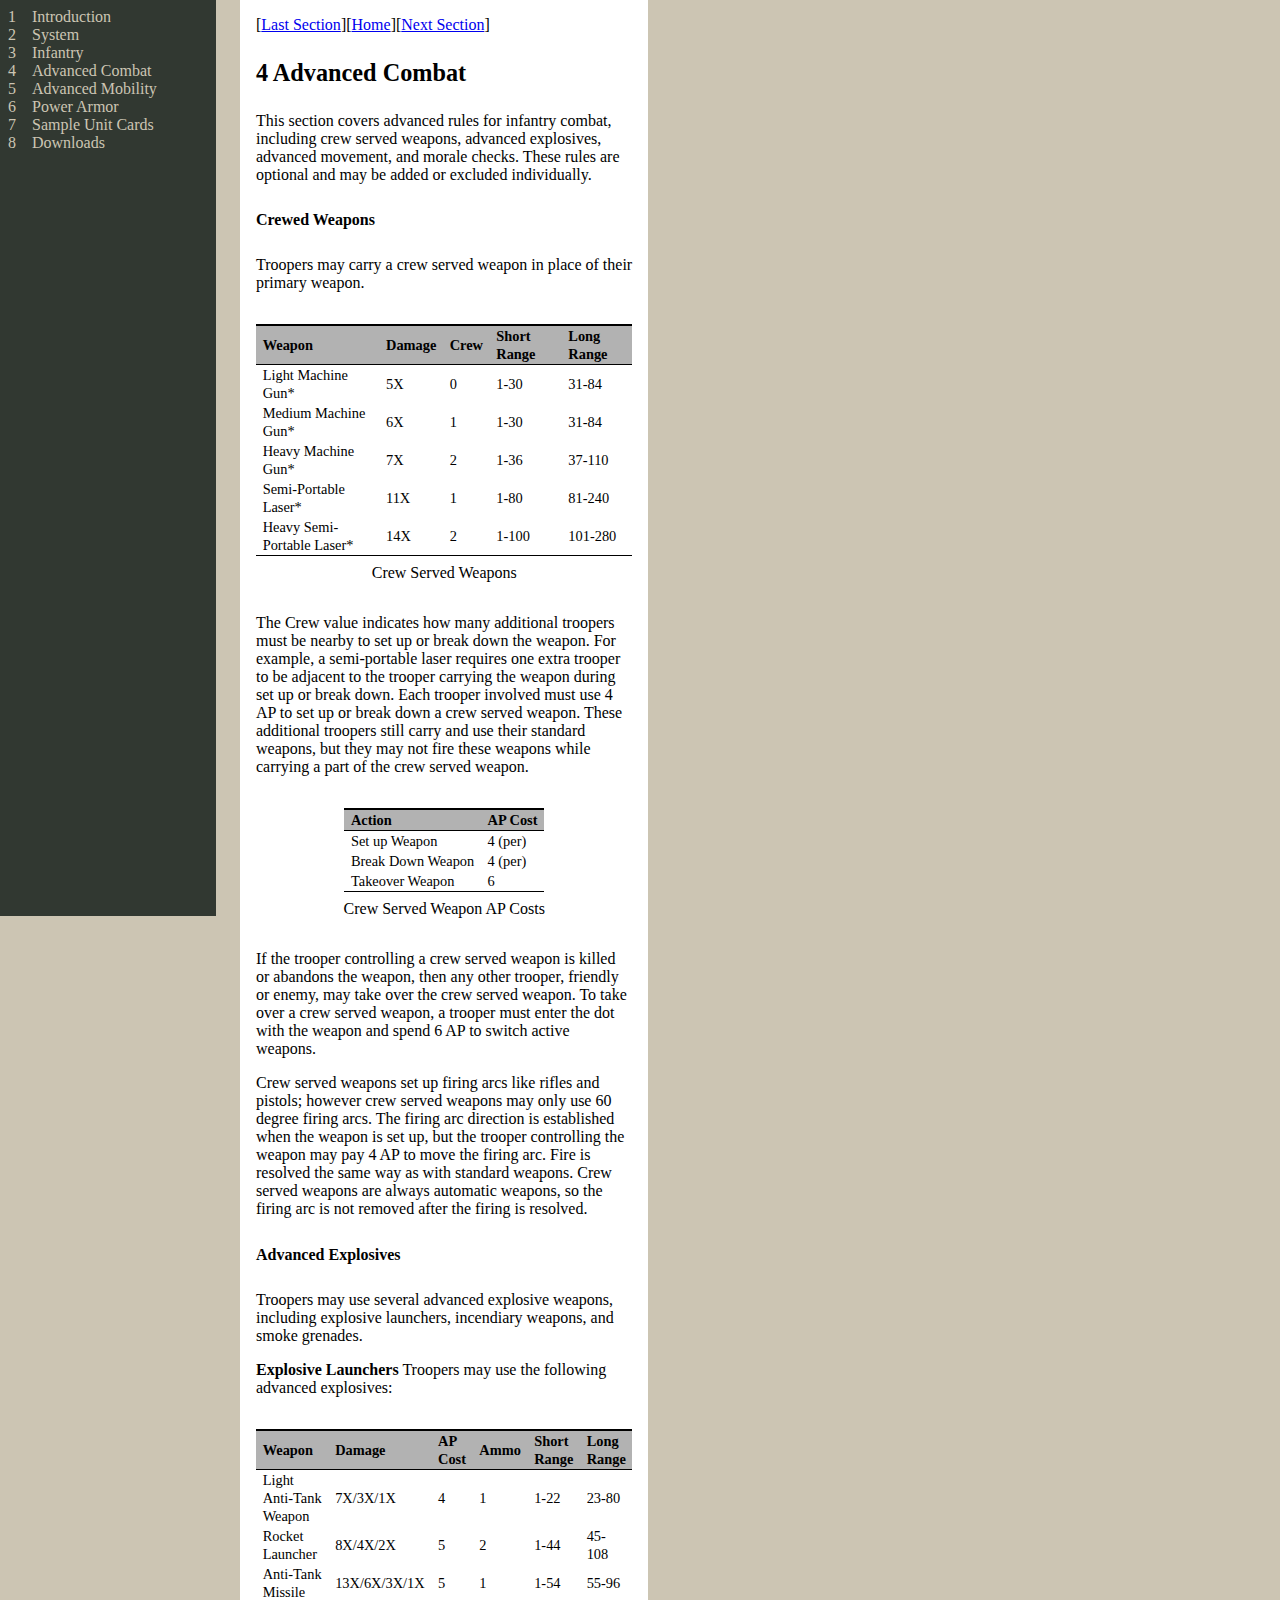
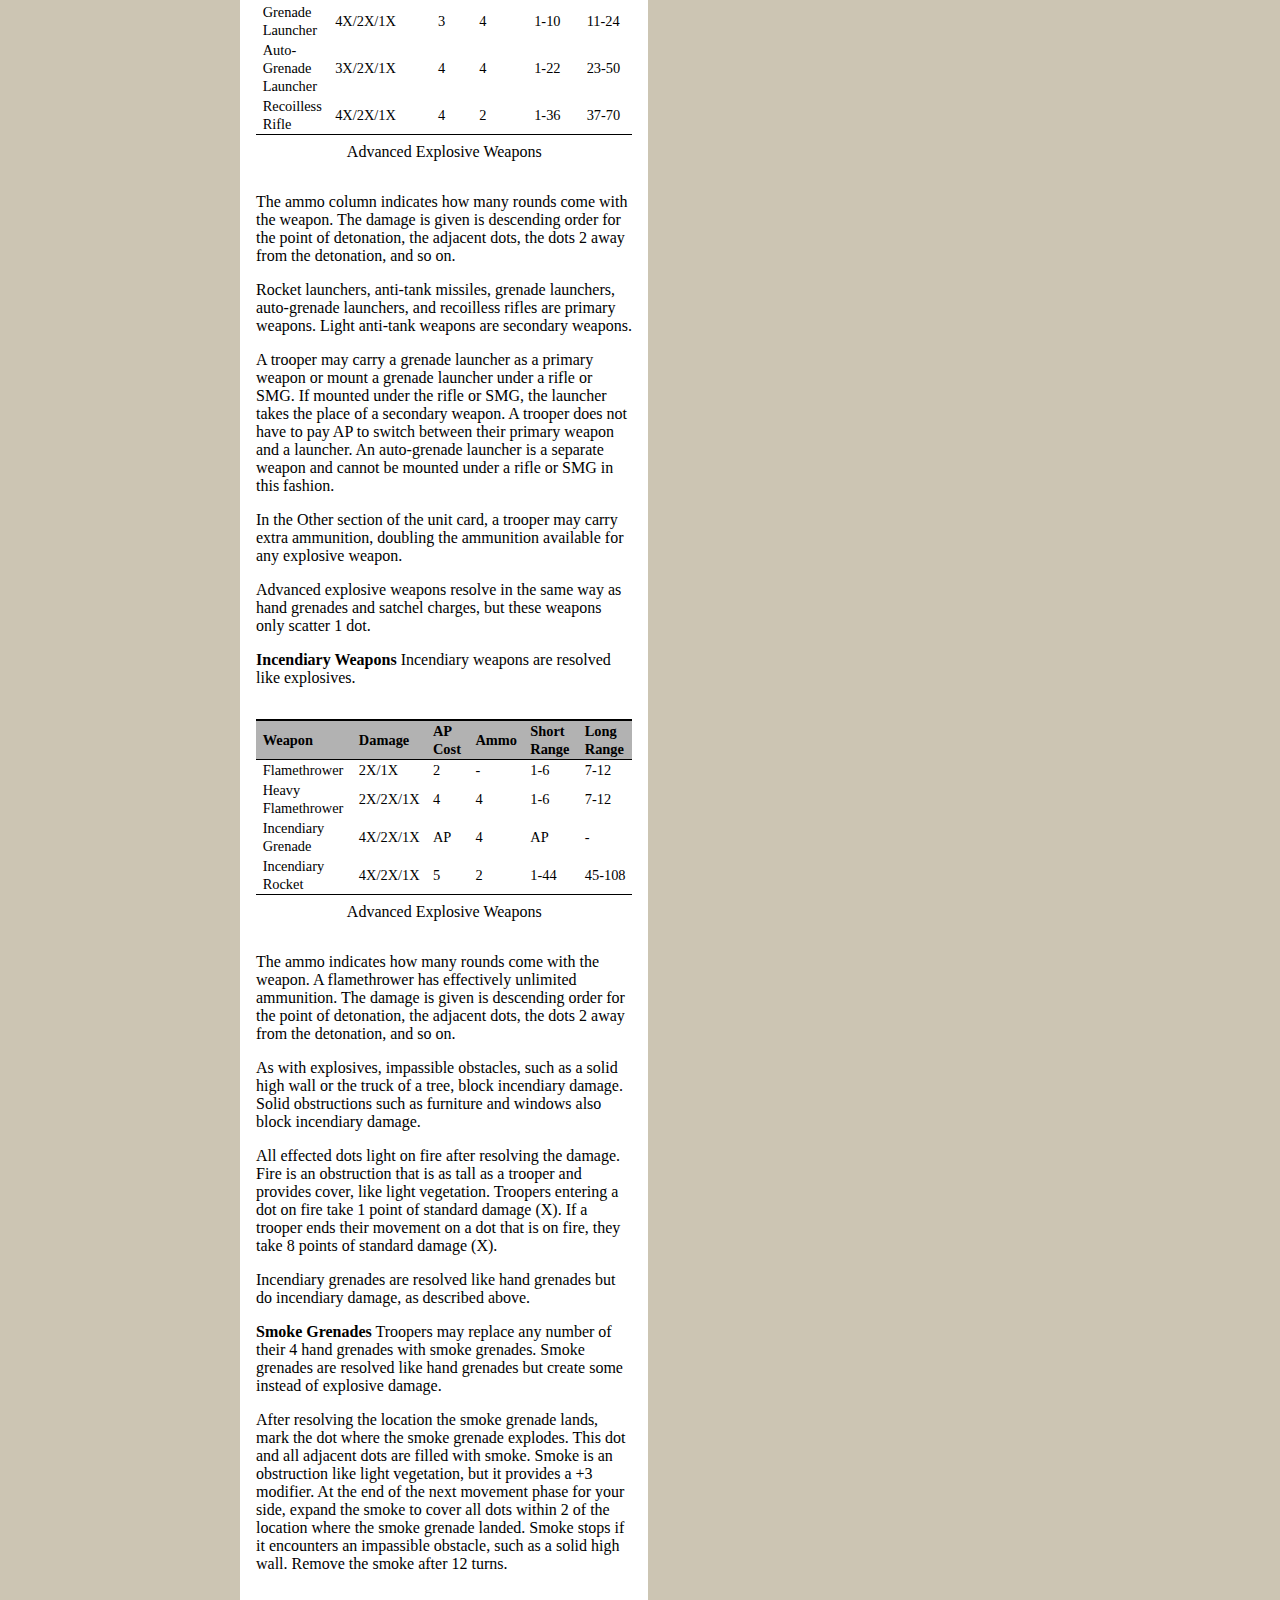
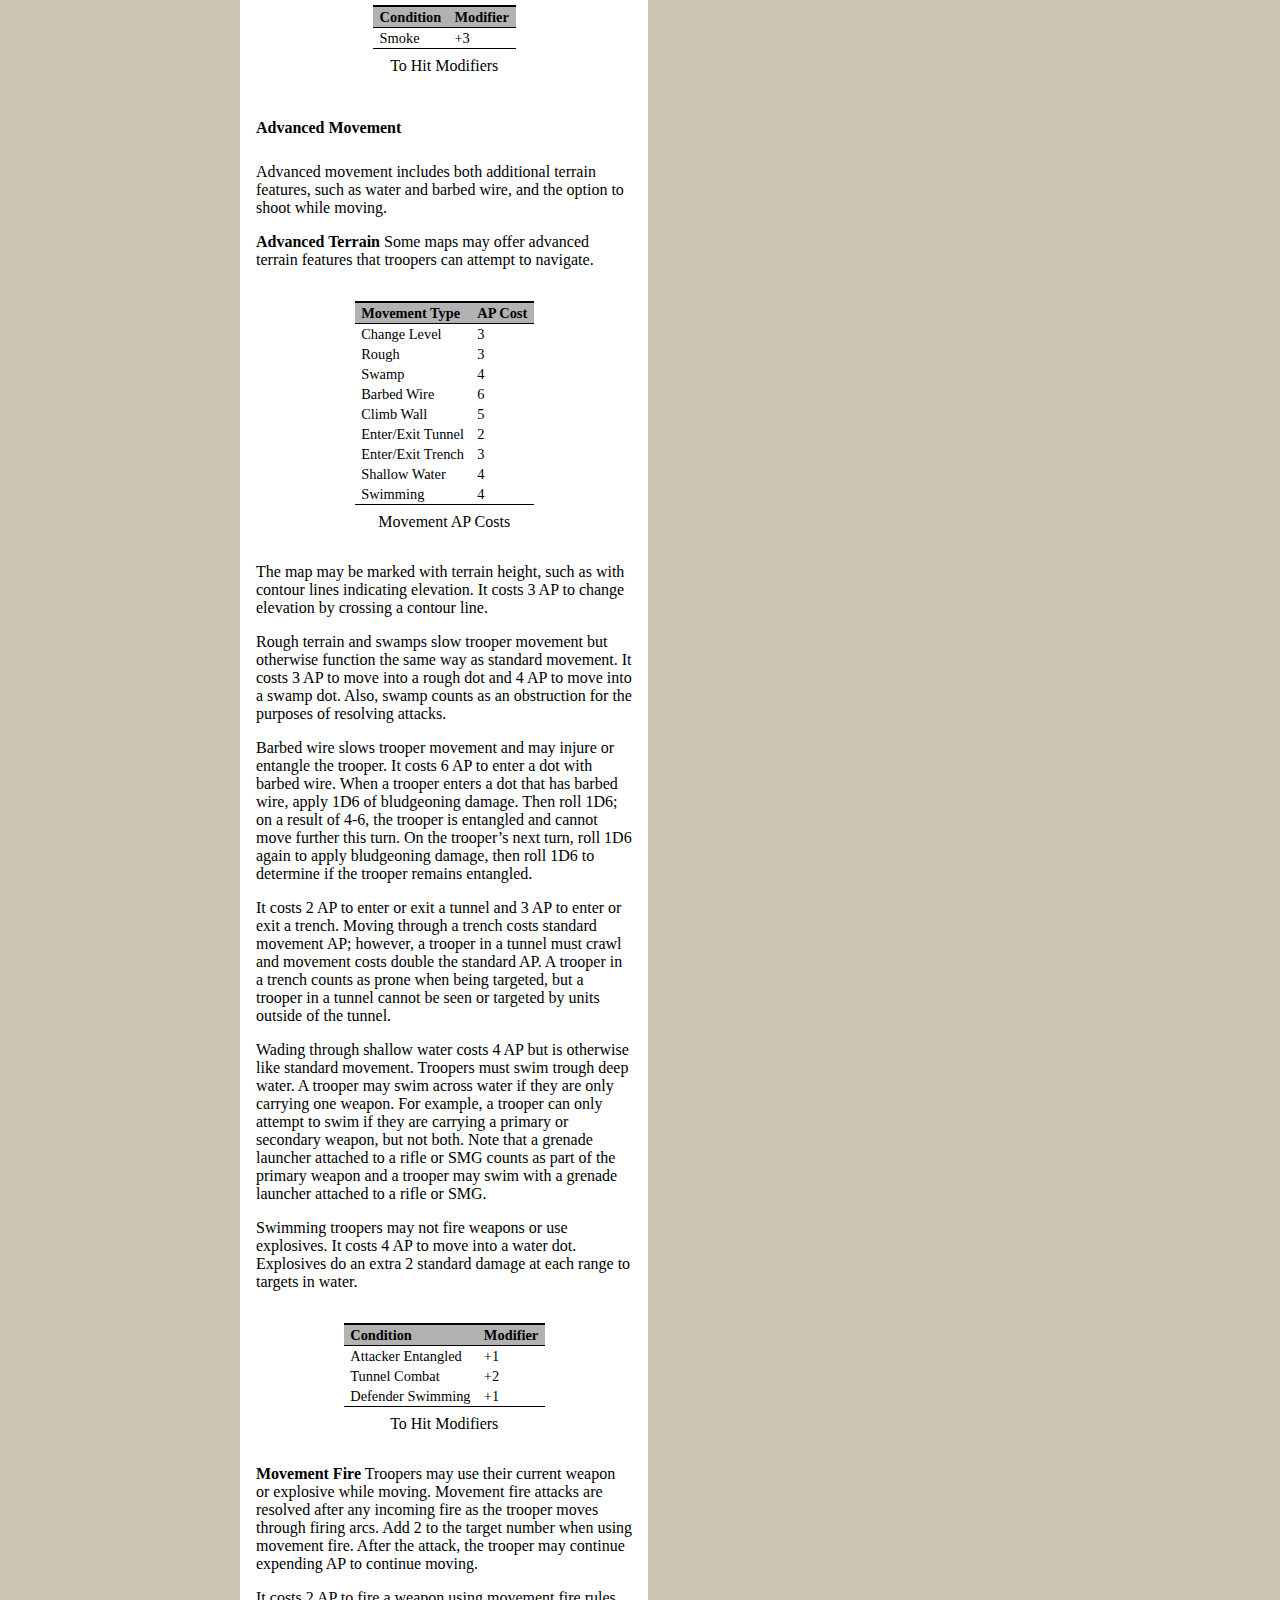
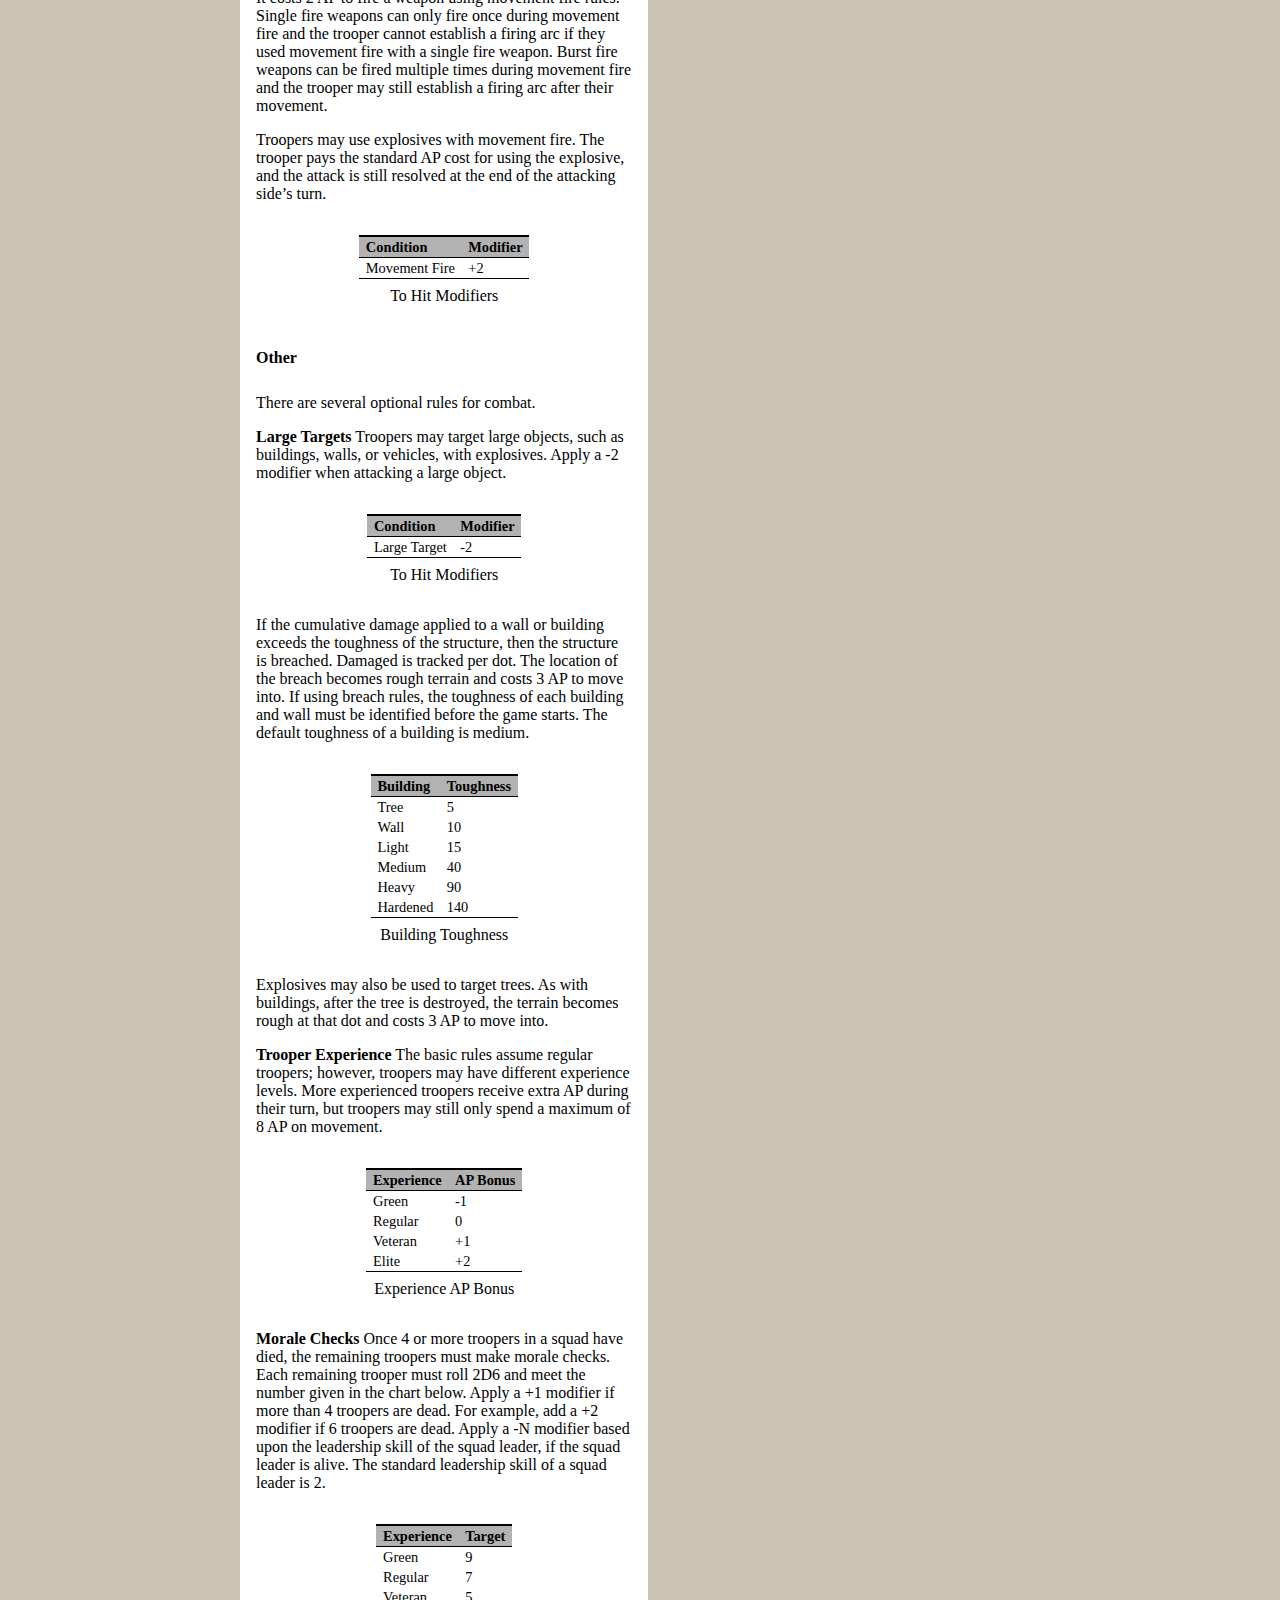
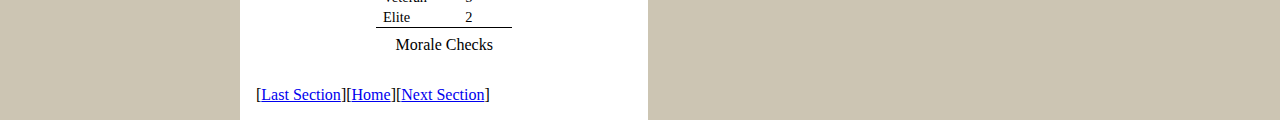
==== advanced-combat.html @ be69a641 "deploy: c01adda19ea52656e03c75bf2023964bad72f057" ====
<!DOCTYPE html> 
<html lang='en-US' xml:lang='en-US'> 
<head><title>Advanced Combat</title> 
<meta charset='utf-8' /> 
<meta content='TeX4ht (https://tug.org/tex4ht/)' name='generator' /> 
<meta content='width=device-width,initial-scale=1' name='viewport' /> 
<link href='index.css' rel='stylesheet' type='text/css' /> 
<meta content='index.tex' name='src' /> 
<meta content='Skirmishers: 25mm tabletop infantry combatgame' name='description' /> 
<link href='style.css' rel='stylesheet' type='text/css' /> 
</head><body>
   <nav class='TOC'><span class='sectionToc'><span class='TOC-number'>1</span><a href='introduction.html#introduction'>Introduction</a></span> 
<span class='sectionToc'><span class='TOC-number'>2</span><a href='system.html#system'>System</a></span> 
<span class='sectionToc'><span class='TOC-number'>3</span><a href='infantry.html#infantry'>Infantry</a></span> 
<span class='sectionToc'><span class='TOC-number'>4</span><a href='#advanced-combat'>Advanced Combat</a></span> 
<span class='sectionToc'><span class='TOC-number'>5</span><a href='advanced-mobility.html#advanced-mobility'>Advanced Mobility</a></span> 
<span class='sectionToc'><span class='TOC-number'>6</span><a href='power-armor.html#power-armor'>Power
Armor</a></span> 
<span class='sectionToc'><span class='TOC-number'>7</span><a href='sample-unit-cards.html#_44'>Sample Unit Cards</a></span> 
<span class='sectionToc'><span class='TOC-number'>8</span><a href='downloads.html#downloads'>Downloads</a></span> 

    

   </nav> 
<main class='main-content'> 
<nav class='crosslinks-top'> [<a href='infantry.html'>Last Section</a>][<a href='index.html#advanced-combat.html'>Home</a>][<a href='advanced-mobility.html'>Next Section</a>]</nav> 
<h3 class='sectionHead' id='advanced-combat'><span class='titlemark'>4   </span> <a id='x5-250004'></a>Advanced Combat</h3>
   <div class='sectionTOCS'>
   </div>
 
<p class='noindent'>   This section covers advanced rules for infantry combat, including crew served weapons, advanced explosives, advanced
movement, and morale checks. These rules are optional and may be added or excluded individually.
</p> 
<p class='indent'>
   </p>
   <h5 class='likesubsubsectionHead' id='_12'><a id='x5-26000'></a>Crewed Weapons</h5>
 
<p class='indent'>Troopers may carry a crew served weapon in place of their primary weapon.
   </p><div class='table'>
                                                                                                
                                                                                                
 
<p class='noindent'>   </p><figure class='float'>
                                                                                                
                                                                                                
<div class='tabular'> <table class='tabular' id='TBL-10'><colgroup id='TBL-10-1g'><col id='TBL-10-1' /><col id='TBL-10-2' /><col id='TBL-10-3' /><col id='TBL-10-4' /><col id='TBL-10-5' /></colgroup><tr class='hline' style='border-top:1px solid #000'><td></td><td></td><td></td><td></td><td></td></tr><tr id='TBL-10-1-' style='vertical-align:baseline;'><td class='td11' id='TBL-10-1-1' style='white-space:normal; text-align:left; vertical-align:middle;'>  
<p class='noindent'><span class='ecbx-0900'>Weapon</span>                            </p></td><td class='td11' id='TBL-10-1-2' style='white-space:normal; text-align:left; vertical-align:middle;'>           
<p class='noindent'>
<span class='ecbx-0900'>Damage</span>  </p></td><td class='td11' id='TBL-10-1-3' style='white-space:normal; text-align:left; vertical-align:middle;'>         
<p class='noindent'>
<span class='ecbx-0900'>Crew</span>  </p></td><td class='td11' id='TBL-10-1-4' style='white-space:normal; text-align:left; vertical-align:middle;'>               
<p class='noindent'>
<span class='ecbx-0900'>Short
          Range</span>  </p></td><td class='td11' id='TBL-10-1-5' style='white-space:normal; text-align:left; vertical-align:middle;'>               
<p class='noindent'>
<span class='ecbx-0900'>Long
          Range</span>  </p></td>
</tr><tr class='hline' style='border-top:1px solid #000'><td></td><td></td><td></td><td></td><td></td></tr><tr id='TBL-10-2-' style='vertical-align:baseline;'><td class='td11' id='TBL-10-2-1' style='white-space:normal; text-align:left; vertical-align:middle;'>  
<p class='noindent'><span class='ecrm-0900'>Light Machine Gun*</span>                  </p></td><td class='td11' id='TBL-10-2-2' style='white-space:normal; text-align:left; vertical-align:middle;'>           
<p class='noindent'>
<span class='ecrm-0900'>5X</span>  </p></td><td class='td11' id='TBL-10-2-3' style='white-space:normal; text-align:left; vertical-align:middle;'>         
<p class='noindent'>
<span class='ecrm-0900'>0</span>  </p></td><td class='td11' id='TBL-10-2-4' style='white-space:normal; text-align:left; vertical-align:middle;'>               
<p class='noindent'>
<span class='ecrm-0900'>1-30</span>  </p></td><td class='td11' id='TBL-10-2-5' style='white-space:normal; text-align:left; vertical-align:middle;'>               
<p class='noindent'>
<span class='ecrm-0900'>31-84</span>  </p></td>
</tr><tr id='TBL-10-3-' style='vertical-align:baseline;'><td class='td11' id='TBL-10-3-1' style='white-space:normal; text-align:left; vertical-align:middle;'>  
<p class='noindent'><span class='ecrm-0900'>Medium Machine Gun*</span>              </p></td><td class='td11' id='TBL-10-3-2' style='white-space:normal; text-align:left; vertical-align:middle;'>           
<p class='noindent'>
<span class='ecrm-0900'>6X</span>  </p></td><td class='td11' id='TBL-10-3-3' style='white-space:normal; text-align:left; vertical-align:middle;'>         
<p class='noindent'>
<span class='ecrm-0900'>1</span>  </p></td><td class='td11' id='TBL-10-3-4' style='white-space:normal; text-align:left; vertical-align:middle;'>               
<p class='noindent'>
<span class='ecrm-0900'>1-30</span>  </p></td><td class='td11' id='TBL-10-3-5' style='white-space:normal; text-align:left; vertical-align:middle;'>               
<p class='noindent'>
<span class='ecrm-0900'>31-84</span>  </p></td>
</tr><tr id='TBL-10-4-' style='vertical-align:baseline;'><td class='td11' id='TBL-10-4-1' style='white-space:normal; text-align:left; vertical-align:middle;'>  
<p class='noindent'><span class='ecrm-0900'>Heavy Machine Gun*</span>                 </p></td><td class='td11' id='TBL-10-4-2' style='white-space:normal; text-align:left; vertical-align:middle;'>           
<p class='noindent'>
<span class='ecrm-0900'>7X</span>  </p></td><td class='td11' id='TBL-10-4-3' style='white-space:normal; text-align:left; vertical-align:middle;'>         
<p class='noindent'>
<span class='ecrm-0900'>2</span>  </p></td><td class='td11' id='TBL-10-4-4' style='white-space:normal; text-align:left; vertical-align:middle;'>               
<p class='noindent'>
<span class='ecrm-0900'>1-36</span>  </p></td><td class='td11' id='TBL-10-4-5' style='white-space:normal; text-align:left; vertical-align:middle;'>               
<p class='noindent'>
<span class='ecrm-0900'>37-110</span>  </p></td>
</tr><tr id='TBL-10-5-' style='vertical-align:baseline;'><td class='td11' id='TBL-10-5-1' style='white-space:normal; text-align:left; vertical-align:middle;'>  
<p class='noindent'><span class='ecrm-0900'>Semi-Portable Laser*</span>                 </p></td><td class='td11' id='TBL-10-5-2' style='white-space:normal; text-align:left; vertical-align:middle;'>           
<p class='noindent'>
<span class='ecrm-0900'>11X</span>  </p></td><td class='td11' id='TBL-10-5-3' style='white-space:normal; text-align:left; vertical-align:middle;'>         
<p class='noindent'>
<span class='ecrm-0900'>1</span>  </p></td><td class='td11' id='TBL-10-5-4' style='white-space:normal; text-align:left; vertical-align:middle;'>               
<p class='noindent'>
<span class='ecrm-0900'>1-80</span>  </p></td><td class='td11' id='TBL-10-5-5' style='white-space:normal; text-align:left; vertical-align:middle;'>               
<p class='noindent'>
<span class='ecrm-0900'>81-240</span>  </p></td>
</tr><tr id='TBL-10-6-' style='vertical-align:baseline;'><td class='td11' id='TBL-10-6-1' style='white-space:normal; text-align:left; vertical-align:middle;'>  
<p class='noindent'><span class='ecrm-0900'>Heavy Semi-Portable Laser*</span>        </p></td><td class='td11' id='TBL-10-6-2' style='white-space:normal; text-align:left; vertical-align:middle;'>           
<p class='noindent'>
<span class='ecrm-0900'>14X</span>  </p></td><td class='td11' id='TBL-10-6-3' style='white-space:normal; text-align:left; vertical-align:middle;'>         
<p class='noindent'>
<span class='ecrm-0900'>2</span>  </p></td><td class='td11' id='TBL-10-6-4' style='white-space:normal; text-align:left; vertical-align:middle;'>               
<p class='noindent'>
<span class='ecrm-0900'>1-100</span>  </p></td><td class='td11' id='TBL-10-6-5' style='white-space:normal; text-align:left; vertical-align:middle;'>               
<p class='noindent'>
<span class='ecrm-0900'>101-280</span>  </p></td>
</tr><tr class='hline' style='border-top:1px solid #000'><td></td><td></td><td></td><td></td><td></td></tr></table>                                                                   </div>
<figcaption class='caption'><span class='id'></span><span class='content'>Crew Served Weapons
</span></figcaption><!-- tex4ht:label?: x5-26000  -->
                                                                                                
                                                                                                
   </figure>
   </div>
 
<p class='noindent'>   The Crew value indicates how many additional troopers must be nearby to set up or break down the weapon. For
example, a semi-portable laser requires one extra trooper to be adjacent to the trooper carrying the weapon during set up or
break down. Each trooper involved must use 4 AP to set up or break down a crew served weapon. These additional troopers
still carry and use their standard weapons, but they may not fire these weapons while carrying a part of the crew served
weapon.
   </p><div class='table'>
                                                                                                
                                                                                                
 
<p class='noindent'>   </p><figure class='float'>
                                                                                                
                                                                                                
<div class='tabular'> <table class='tabular' id='TBL-11'><colgroup id='TBL-11-1g'><col id='TBL-11-1' /><col id='TBL-11-2' /></colgroup><tr class='hline' style='border-top:1px solid #000'><td></td><td></td></tr><tr id='TBL-11-1-' style='vertical-align:baseline;'><td class='td11' id='TBL-11-1-1' style='white-space:normal; text-align:left; vertical-align:middle;'>  
<p class='noindent'><span class='ecbx-0900'>Action</span>                      </p></td><td class='td11' id='TBL-11-1-2' style='white-space:normal; text-align:left; vertical-align:middle;'>           
<p class='noindent'>
<span class='ecbx-0900'>AP
       Cost</span>  </p></td>
</tr><tr class='hline' style='border-top:1px solid #000'><td></td><td></td></tr><tr id='TBL-11-2-' style='vertical-align:baseline;'><td class='td11' id='TBL-11-2-1' style='white-space:normal; text-align:left; vertical-align:middle;'>  
<p class='noindent'><span class='ecrm-0900'>Set up Weapon</span>                </p></td><td class='td11' id='TBL-11-2-2' style='white-space:normal; text-align:left; vertical-align:middle;'>           
<p class='noindent'>
<span class='ecrm-0900'>4
         (per)</span>  </p></td>
</tr><tr id='TBL-11-3-' style='vertical-align:baseline;'><td class='td11' id='TBL-11-3-1' style='white-space:normal; text-align:left; vertical-align:middle;'>  
<p class='noindent'><span class='ecrm-0900'>Break Down Weapon</span>        </p></td><td class='td11' id='TBL-11-3-2' style='white-space:normal; text-align:left; vertical-align:middle;'>           
<p class='noindent'>
<span class='ecrm-0900'>4
         (per)</span>  </p></td>
</tr><tr id='TBL-11-4-' style='vertical-align:baseline;'><td class='td11' id='TBL-11-4-1' style='white-space:normal; text-align:left; vertical-align:middle;'>  
<p class='noindent'><span class='ecrm-0900'>Takeover Weapon</span>             </p></td><td class='td11' id='TBL-11-4-2' style='white-space:normal; text-align:left; vertical-align:middle;'>           
<p class='noindent'>
<span class='ecrm-0900'>6</span>  </p></td>
</tr><tr class='hline' style='border-top:1px solid #000'><td></td><td></td></tr></table>                                                                        </div>
<figcaption class='caption'><span class='id'></span><span class='content'>Crew Served Weapon AP Costs
</span></figcaption><!-- tex4ht:label?: x5-26000  -->
                                                                                                
                                                                                                
   </figure>
   </div>
 
<p class='noindent'>   If the trooper controlling a crew served weapon is killed or abandons the weapon, then any other trooper, friendly or
enemy, may take over the crew served weapon. To take over a crew served weapon, a trooper must enter the dot with the
weapon and spend 6 AP to switch active weapons.
</p> 
<p class='noindent'>   Crew served weapons set up firing arcs like rifles and pistols; however crew served weapons may only use 60 degree firing
arcs. The firing arc direction is established when the weapon is set up, but the trooper controlling the weapon may pay 4 AP
to move the firing arc. Fire is resolved the same way as with standard weapons. Crew served weapons are always automatic
weapons, so the firing arc is not removed after the firing is resolved.
   </p>
   <h5 class='likesubsubsectionHead' id='advanced-explosives'><a id='x5-27000'></a>Advanced Explosives</h5>
 
<p class='indent'>Troopers may use several advanced explosive weapons, including explosive launchers, incendiary weapons, and smoke
grenades.
   </p>
 
<p class='indent'><span class='likeparagraphHead' id='_13'><a id='x5-28000'></a>Explosive Launchers</span>
   Troopers may use the following advanced explosives:
   </p><div class='table'>
                                                                                                
                                                                                                
 
<p class='noindent'>   </p><figure class='float'>
                                                                                                
                                                                                                
<div class='tabular'> <table class='tabular' id='TBL-12'><colgroup id='TBL-12-1g'><col id='TBL-12-1' /><col id='TBL-12-2' /><col id='TBL-12-3' /><col id='TBL-12-4' /><col id='TBL-12-5' /><col id='TBL-12-6' /></colgroup><tr class='hline' style='border-top:1px solid #000'><td></td><td></td><td></td><td></td><td></td><td></td></tr><tr id='TBL-12-1-' style='vertical-align:baseline;'><td class='td11' id='TBL-12-1-1' style='white-space:normal; text-align:left; vertical-align:middle;'>  
<p class='noindent'><span class='ecbx-0900'>Weapon</span>                       </p></td><td class='td11' id='TBL-12-1-2' style='white-space:normal; text-align:left; vertical-align:middle;'>              
<p class='noindent'>
<span class='ecbx-0900'>Damage</span>  </p></td><td class='td11' id='TBL-12-1-3' style='white-space:normal; text-align:left; vertical-align:middle;'>          
<p class='noindent'>
<span class='ecbx-0900'>AP
      Cost</span>  </p></td><td class='td11' id='TBL-12-1-4' style='white-space:normal; text-align:left; vertical-align:middle;'>          
<p class='noindent'>
<span class='ecbx-0900'>Ammo</span>  </p></td><td class='td11' id='TBL-12-1-5' style='white-space:normal; text-align:left; vertical-align:middle;'>               
<p class='noindent'>
<span class='ecbx-0900'>Short
          Range</span>  </p></td><td class='td11' id='TBL-12-1-6' style='white-space:normal; text-align:left; vertical-align:middle;'>               
<p class='noindent'>
<span class='ecbx-0900'>Long
          Range</span>  </p></td>
</tr><tr class='hline' style='border-top:1px solid #000'><td></td><td></td><td></td><td></td><td></td><td></td></tr><tr id='TBL-12-2-' style='vertical-align:baseline;'><td class='td11' id='TBL-12-2-1' style='white-space:normal; text-align:left; vertical-align:middle;'>  
<p class='noindent'><span class='ecrm-0900'>Light Anti-Tank Weapon</span>      </p></td><td class='td11' id='TBL-12-2-2' style='white-space:normal; text-align:left; vertical-align:middle;'>              
<p class='noindent'>
<span class='ecrm-0900'>7X/3X/1X</span>  </p></td><td class='td11' id='TBL-12-2-3' style='white-space:normal; text-align:left; vertical-align:middle;'>          
<p class='noindent'>
<span class='ecrm-0900'>4</span>  </p></td><td class='td11' id='TBL-12-2-4' style='white-space:normal; text-align:left; vertical-align:middle;'>          
<p class='noindent'>
<span class='ecrm-0900'>1</span>  </p></td><td class='td11' id='TBL-12-2-5' style='white-space:normal; text-align:left; vertical-align:middle;'>               
<p class='noindent'>
<span class='ecrm-0900'>1-22</span>  </p></td><td class='td11' id='TBL-12-2-6' style='white-space:normal; text-align:left; vertical-align:middle;'>               
<p class='noindent'>
<span class='ecrm-0900'>23-80</span>  </p></td>
</tr><tr id='TBL-12-3-' style='vertical-align:baseline;'><td class='td11' id='TBL-12-3-1' style='white-space:normal; text-align:left; vertical-align:middle;'>  
<p class='noindent'><span class='ecrm-0900'>Rocket Launcher</span>                 </p></td><td class='td11' id='TBL-12-3-2' style='white-space:normal; text-align:left; vertical-align:middle;'>              
<p class='noindent'>
<span class='ecrm-0900'>8X/4X/2X</span>  </p></td><td class='td11' id='TBL-12-3-3' style='white-space:normal; text-align:left; vertical-align:middle;'>          
<p class='noindent'>
<span class='ecrm-0900'>5</span>  </p></td><td class='td11' id='TBL-12-3-4' style='white-space:normal; text-align:left; vertical-align:middle;'>          
<p class='noindent'>
<span class='ecrm-0900'>2</span>  </p></td><td class='td11' id='TBL-12-3-5' style='white-space:normal; text-align:left; vertical-align:middle;'>               
<p class='noindent'>
<span class='ecrm-0900'>1-44</span>  </p></td><td class='td11' id='TBL-12-3-6' style='white-space:normal; text-align:left; vertical-align:middle;'>               
<p class='noindent'>
<span class='ecrm-0900'>45-108</span>  </p></td>
</tr><tr id='TBL-12-4-' style='vertical-align:baseline;'><td class='td11' id='TBL-12-4-1' style='white-space:normal; text-align:left; vertical-align:middle;'>  
<p class='noindent'><span class='ecrm-0900'>Anti-Tank Missile</span>                </p></td><td class='td11' id='TBL-12-4-2' style='white-space:normal; text-align:left; vertical-align:middle;'>              
<p class='noindent'>
<span class='ecrm-0900'>13X/6X/3X/1X</span> </p></td><td class='td11' id='TBL-12-4-3' style='white-space:normal; text-align:left; vertical-align:middle;'>          
<p class='noindent'>
<span class='ecrm-0900'>5</span>  </p></td><td class='td11' id='TBL-12-4-4' style='white-space:normal; text-align:left; vertical-align:middle;'>          
<p class='noindent'>
<span class='ecrm-0900'>1</span>  </p></td><td class='td11' id='TBL-12-4-5' style='white-space:normal; text-align:left; vertical-align:middle;'>               
<p class='noindent'>
<span class='ecrm-0900'>1-54</span>  </p></td><td class='td11' id='TBL-12-4-6' style='white-space:normal; text-align:left; vertical-align:middle;'>               
<p class='noindent'>
<span class='ecrm-0900'>55-96</span>  </p></td>
</tr><tr id='TBL-12-5-' style='vertical-align:baseline;'><td class='td11' id='TBL-12-5-1' style='white-space:normal; text-align:left; vertical-align:middle;'>  
<p class='noindent'><span class='ecrm-0900'>Grenade Launcher</span>               </p></td><td class='td11' id='TBL-12-5-2' style='white-space:normal; text-align:left; vertical-align:middle;'>              
<p class='noindent'>
<span class='ecrm-0900'>4X/2X/1X</span>  </p></td><td class='td11' id='TBL-12-5-3' style='white-space:normal; text-align:left; vertical-align:middle;'>          
<p class='noindent'>
<span class='ecrm-0900'>3</span>  </p></td><td class='td11' id='TBL-12-5-4' style='white-space:normal; text-align:left; vertical-align:middle;'>          
<p class='noindent'>
<span class='ecrm-0900'>4</span>  </p></td><td class='td11' id='TBL-12-5-5' style='white-space:normal; text-align:left; vertical-align:middle;'>               
<p class='noindent'>
<span class='ecrm-0900'>1-10</span>  </p></td><td class='td11' id='TBL-12-5-6' style='white-space:normal; text-align:left; vertical-align:middle;'>               
<p class='noindent'>
<span class='ecrm-0900'>11-24</span>  </p></td>
</tr><tr id='TBL-12-6-' style='vertical-align:baseline;'><td class='td11' id='TBL-12-6-1' style='white-space:normal; text-align:left; vertical-align:middle;'>  
<p class='noindent'><span class='ecrm-0900'>Auto-Grenade Launcher</span>        </p></td><td class='td11' id='TBL-12-6-2' style='white-space:normal; text-align:left; vertical-align:middle;'>              
<p class='noindent'>
<span class='ecrm-0900'>3X/2X/1X</span>  </p></td><td class='td11' id='TBL-12-6-3' style='white-space:normal; text-align:left; vertical-align:middle;'>          
<p class='noindent'>
<span class='ecrm-0900'>4</span>  </p></td><td class='td11' id='TBL-12-6-4' style='white-space:normal; text-align:left; vertical-align:middle;'>          
<p class='noindent'>
<span class='ecrm-0900'>4</span>  </p></td><td class='td11' id='TBL-12-6-5' style='white-space:normal; text-align:left; vertical-align:middle;'>               
<p class='noindent'>
<span class='ecrm-0900'>1-22</span>  </p></td><td class='td11' id='TBL-12-6-6' style='white-space:normal; text-align:left; vertical-align:middle;'>               
<p class='noindent'>
<span class='ecrm-0900'>23-50</span>  </p></td>
</tr><tr id='TBL-12-7-' style='vertical-align:baseline;'><td class='td11' id='TBL-12-7-1' style='white-space:normal; text-align:left; vertical-align:middle;'>  
<p class='noindent'><span class='ecrm-0900'>Recoilless Rifle</span>                    </p></td><td class='td11' id='TBL-12-7-2' style='white-space:normal; text-align:left; vertical-align:middle;'>              
<p class='noindent'>
<span class='ecrm-0900'>4X/2X/1X</span>  </p></td><td class='td11' id='TBL-12-7-3' style='white-space:normal; text-align:left; vertical-align:middle;'>          
<p class='noindent'>
<span class='ecrm-0900'>4</span>  </p></td><td class='td11' id='TBL-12-7-4' style='white-space:normal; text-align:left; vertical-align:middle;'>          
<p class='noindent'>
<span class='ecrm-0900'>2</span>  </p></td><td class='td11' id='TBL-12-7-5' style='white-space:normal; text-align:left; vertical-align:middle;'>               
<p class='noindent'>
<span class='ecrm-0900'>1-36</span>  </p></td><td class='td11' id='TBL-12-7-6' style='white-space:normal; text-align:left; vertical-align:middle;'>               
<p class='noindent'>
<span class='ecrm-0900'>37-70</span>  </p></td>
</tr><tr class='hline' style='border-top:1px solid #000'><td></td><td></td><td></td><td></td><td></td><td></td></tr></table>                                                                      </div>
<figcaption class='caption'><span class='id'></span><span class='content'>Advanced Explosive Weapons
</span></figcaption><!-- tex4ht:label?: x5-28000  -->
                                                                                                
                                                                                                
   </figure>
   </div>
 
<p class='noindent'>   The ammo column indicates how many rounds come with the weapon. The damage is given is descending order for the
point of detonation, the adjacent dots, the dots 2 away from the detonation, and so on.
</p> 
<p class='noindent'>   Rocket launchers, anti-tank missiles, grenade launchers, auto-grenade launchers, and recoilless rifles are primary weapons.
Light anti-tank weapons are secondary weapons.
</p> 
<p class='noindent'>   A trooper may carry a grenade launcher as a primary weapon or mount a grenade launcher under a rifle or SMG. If
mounted under the rifle or SMG, the launcher takes the place of a secondary weapon. A trooper does not have to pay AP to
switch between their primary weapon and a launcher. An auto-grenade launcher is a separate weapon and cannot be
mounted under a rifle or SMG in this fashion.
</p> 
<p class='noindent'>   In the Other section of the unit card, a trooper may carry extra ammunition, doubling the ammunition available for any
explosive weapon.
</p> 
<p class='noindent'>   Advanced explosive weapons resolve in the same way as hand grenades and satchel charges, but these weapons only
scatter 1 dot.
   </p>
 
<p class='indent'><span class='likeparagraphHead' id='_14'><a id='x5-29000'></a>Incendiary Weapons</span>
   Incendiary weapons are resolved like explosives.
   </p><div class='table'>
                                                                                                
                                                                                                
 
<p class='noindent'>   </p><figure class='float'>
                                                                                                
                                                                                                
<div class='tabular'> <table class='tabular' id='TBL-13'><colgroup id='TBL-13-1g'><col id='TBL-13-1' /><col id='TBL-13-2' /><col id='TBL-13-3' /><col id='TBL-13-4' /><col id='TBL-13-5' /><col id='TBL-13-6' /></colgroup><tr class='hline' style='border-top:1px solid #000'><td></td><td></td><td></td><td></td><td></td><td></td></tr><tr id='TBL-13-1-' style='vertical-align:baseline;'><td class='td11' id='TBL-13-1-1' style='white-space:normal; text-align:left; vertical-align:middle;'>  
<p class='noindent'><span class='ecbx-0900'>Weapon</span>                       </p></td><td class='td11' id='TBL-13-1-2' style='white-space:normal; text-align:left; vertical-align:middle;'>            
<p class='noindent'>
<span class='ecbx-0900'>Damage</span>  </p></td><td class='td11' id='TBL-13-1-3' style='white-space:normal; text-align:left; vertical-align:middle;'>          
<p class='noindent'>
<span class='ecbx-0900'>AP
      Cost</span>  </p></td><td class='td11' id='TBL-13-1-4' style='white-space:normal; text-align:left; vertical-align:middle;'>          
<p class='noindent'>
<span class='ecbx-0900'>Ammo</span>  </p></td><td class='td11' id='TBL-13-1-5' style='white-space:normal; text-align:left; vertical-align:middle;'>               
<p class='noindent'>
<span class='ecbx-0900'>Short
          Range</span>  </p></td><td class='td11' id='TBL-13-1-6' style='white-space:normal; text-align:left; vertical-align:middle;'>               
<p class='noindent'>
<span class='ecbx-0900'>Long
          Range</span>  </p></td>
</tr><tr class='hline' style='border-top:1px solid #000'><td></td><td></td><td></td><td></td><td></td><td></td></tr><tr id='TBL-13-2-' style='vertical-align:baseline;'><td class='td11' id='TBL-13-2-1' style='white-space:normal; text-align:left; vertical-align:middle;'>  
<p class='noindent'><span class='ecrm-0900'>Flamethrower</span>                     </p></td><td class='td11' id='TBL-13-2-2' style='white-space:normal; text-align:left; vertical-align:middle;'>            
<p class='noindent'>
<span class='ecrm-0900'>2X/1X</span>  </p></td><td class='td11' id='TBL-13-2-3' style='white-space:normal; text-align:left; vertical-align:middle;'>          
<p class='noindent'>
<span class='ecrm-0900'>2</span>  </p></td><td class='td11' id='TBL-13-2-4' style='white-space:normal; text-align:left; vertical-align:middle;'>          
<p class='noindent'>
<span class='ecrm-0900'>-</span>  </p></td><td class='td11' id='TBL-13-2-5' style='white-space:normal; text-align:left; vertical-align:middle;'>               
<p class='noindent'>
<span class='ecrm-0900'>1-6</span>  </p></td><td class='td11' id='TBL-13-2-6' style='white-space:normal; text-align:left; vertical-align:middle;'>               
<p class='noindent'>
<span class='ecrm-0900'>7-12</span>  </p></td>
</tr><tr id='TBL-13-3-' style='vertical-align:baseline;'><td class='td11' id='TBL-13-3-1' style='white-space:normal; text-align:left; vertical-align:middle;'>  
<p class='noindent'><span class='ecrm-0900'>Heavy Flamethrower</span>            </p></td><td class='td11' id='TBL-13-3-2' style='white-space:normal; text-align:left; vertical-align:middle;'>            
<p class='noindent'>
<span class='ecrm-0900'>2X/2X/1X</span>  </p></td><td class='td11' id='TBL-13-3-3' style='white-space:normal; text-align:left; vertical-align:middle;'>          
<p class='noindent'>
<span class='ecrm-0900'>4</span>  </p></td><td class='td11' id='TBL-13-3-4' style='white-space:normal; text-align:left; vertical-align:middle;'>          
<p class='noindent'>
<span class='ecrm-0900'>4</span>  </p></td><td class='td11' id='TBL-13-3-5' style='white-space:normal; text-align:left; vertical-align:middle;'>               
<p class='noindent'>
<span class='ecrm-0900'>1-6</span>  </p></td><td class='td11' id='TBL-13-3-6' style='white-space:normal; text-align:left; vertical-align:middle;'>               
<p class='noindent'>
<span class='ecrm-0900'>7-12</span>  </p></td>
</tr><tr id='TBL-13-4-' style='vertical-align:baseline;'><td class='td11' id='TBL-13-4-1' style='white-space:normal; text-align:left; vertical-align:middle;'>  
<p class='noindent'><span class='ecrm-0900'>Incendiary Grenade</span>             </p></td><td class='td11' id='TBL-13-4-2' style='white-space:normal; text-align:left; vertical-align:middle;'>            
<p class='noindent'>
<span class='ecrm-0900'>4X/2X/1X</span>  </p></td><td class='td11' id='TBL-13-4-3' style='white-space:normal; text-align:left; vertical-align:middle;'>          
<p class='noindent'>
<span class='ecrm-0900'>AP</span>  </p></td><td class='td11' id='TBL-13-4-4' style='white-space:normal; text-align:left; vertical-align:middle;'>          
<p class='noindent'>
<span class='ecrm-0900'>4</span>  </p></td><td class='td11' id='TBL-13-4-5' style='white-space:normal; text-align:left; vertical-align:middle;'>               
<p class='noindent'>
<span class='ecrm-0900'>AP</span>  </p></td><td class='td11' id='TBL-13-4-6' style='white-space:normal; text-align:left; vertical-align:middle;'>               
<p class='noindent'>
<span class='ecrm-0900'>-</span>  </p></td>
</tr><tr id='TBL-13-5-' style='vertical-align:baseline;'><td class='td11' id='TBL-13-5-1' style='white-space:normal; text-align:left; vertical-align:middle;'>  
<p class='noindent'><span class='ecrm-0900'>Incendiary Rocket</span>               </p></td><td class='td11' id='TBL-13-5-2' style='white-space:normal; text-align:left; vertical-align:middle;'>            
<p class='noindent'>
<span class='ecrm-0900'>4X/2X/1X</span>  </p></td><td class='td11' id='TBL-13-5-3' style='white-space:normal; text-align:left; vertical-align:middle;'>          
<p class='noindent'>
<span class='ecrm-0900'>5</span>  </p></td><td class='td11' id='TBL-13-5-4' style='white-space:normal; text-align:left; vertical-align:middle;'>          
<p class='noindent'>
<span class='ecrm-0900'>2</span>  </p></td><td class='td11' id='TBL-13-5-5' style='white-space:normal; text-align:left; vertical-align:middle;'>               
<p class='noindent'>
<span class='ecrm-0900'>1-44</span>  </p></td><td class='td11' id='TBL-13-5-6' style='white-space:normal; text-align:left; vertical-align:middle;'>               
<p class='noindent'>
<span class='ecrm-0900'>45-108</span>  </p></td>
</tr><tr class='hline' style='border-top:1px solid #000'><td></td><td></td><td></td><td></td><td></td><td></td></tr></table>                                                                      </div>
<figcaption class='caption'><span class='id'></span><span class='content'>Advanced Explosive Weapons
</span></figcaption><!-- tex4ht:label?: x5-29000  -->
                                                                                                
                                                                                                
   </figure>
   </div>
 
<p class='noindent'>   The ammo indicates how many rounds come with the weapon. A flamethrower has effectively unlimited ammunition. The
damage is given is descending order for the point of detonation, the adjacent dots, the dots 2 away from the detonation, and
so on.
</p> 
<p class='noindent'>   As with explosives, impassible obstacles, such as a solid high wall or the truck of a tree, block incendiary damage. Solid
obstructions such as furniture and windows also block incendiary damage.
</p> 
<p class='noindent'>   All effected dots light on fire after resolving the damage. Fire is an obstruction that is as tall as a trooper and provides
cover, like light vegetation. Troopers entering a dot on fire take 1 point of standard damage (X). If a trooper ends their
movement on a dot that is on fire, they take 8 points of standard damage (X).
</p> 
<p class='noindent'>   Incendiary grenades are resolved like hand grenades but do incendiary damage, as described above.
   </p>
 
<p class='indent'><span class='likeparagraphHead' id='_15'><a id='x5-30000'></a>Smoke Grenades</span>
   Troopers may replace any number of their 4 hand grenades with smoke grenades. Smoke grenades are resolved like hand
grenades but create some instead of explosive damage.
</p> 
<p class='noindent'>   After resolving the location the smoke grenade lands, mark the dot where the smoke grenade explodes. This dot and all
adjacent dots are filled with smoke. Smoke is an obstruction like light vegetation, but it provides a +3 modifier. At the end of
the next movement phase for your side, expand the smoke to cover all dots within 2 of the location where the smoke grenade
landed. Smoke stops if it encounters an impassible obstacle, such as a solid high wall. Remove the smoke after 12
turns.
   </p><div class='table'>
                                                                                                
                                                                                                
 
<p class='noindent'>   </p><figure class='float'>
                                                                                                
                                                                                                
<div class='tabular'> <table class='tabular' id='TBL-14'><colgroup id='TBL-14-1g'><col id='TBL-14-1' /><col id='TBL-14-2' /></colgroup><tr class='hline' style='border-top:1px solid #000'><td></td><td></td></tr><tr id='TBL-14-1-' style='vertical-align:baseline;'><td class='td11' id='TBL-14-1-1' style='white-space:normal; text-align:left; vertical-align:middle;'>  
<p class='noindent'><span class='ecbx-0900'>Condition</span>               </p></td><td class='td11' id='TBL-14-1-2' style='white-space:normal; text-align:left; vertical-align:middle;'>           
<p class='noindent'>
<span class='ecbx-0900'>Modifier</span>  </p></td>
</tr><tr class='hline' style='border-top:1px solid #000'><td></td><td></td></tr><tr id='TBL-14-2-' style='vertical-align:baseline;'><td class='td11' id='TBL-14-2-1' style='white-space:normal; text-align:left; vertical-align:middle;'>  
<p class='noindent'><span class='ecrm-0900'>Smoke</span>                        </p></td><td class='td11' id='TBL-14-2-2' style='white-space:normal; text-align:left; vertical-align:middle;'>           
<p class='noindent'>
<span class='ecrm-0900'>+3</span>  </p></td>
</tr><tr class='hline' style='border-top:1px solid #000'><td></td><td></td></tr></table>                                                                          </div>
<figcaption class='caption'><span class='id'></span><span class='content'>To Hit Modifiers
</span></figcaption><!-- tex4ht:label?: x5-30000  -->
                                                                                                
                                                                                                
   </figure>
   </div>
   <h5 class='likesubsubsectionHead' id='advanced-movement'><a id='x5-31000'></a>Advanced Movement</h5>
 
<p class='indent'>Advanced movement includes both additional terrain features, such as water and barbed wire, and the option to shoot while
moving.
   </p>
 
<p class='indent'><span class='likeparagraphHead' id='_17'><a id='x5-32000'></a>Advanced Terrain</span>
   Some maps may offer advanced terrain features that troopers can attempt to navigate.
   </p><div class='table'>
                                                                                                
                                                                                                
 
<p class='noindent'>   </p><figure class='float'>
                                                                                                
                                                                                                
<div class='tabular'> <table class='tabular' id='TBL-15'><colgroup id='TBL-15-1g'><col id='TBL-15-1' /><col id='TBL-15-2' /></colgroup><tr class='hline' style='border-top:1px solid #000'><td></td><td></td></tr><tr id='TBL-15-1-' style='vertical-align:baseline;'><td class='td11' id='TBL-15-1-1' style='white-space:normal; text-align:left; vertical-align:middle;'>  
<p class='noindent'><span class='ecbx-0900'>Movement Type</span>    </p></td><td class='td11' id='TBL-15-1-2' style='white-space:normal; text-align:left; vertical-align:middle;'>           
<p class='noindent'>
<span class='ecbx-0900'>AP
       Cost</span>  </p></td>
</tr><tr class='hline' style='border-top:1px solid #000'><td></td><td></td></tr><tr id='TBL-15-2-' style='vertical-align:baseline;'><td class='td11' id='TBL-15-2-1' style='white-space:normal; text-align:left; vertical-align:middle;'>  
<p class='noindent'><span class='ecrm-0900'>Change Level</span>            </p></td><td class='td11' id='TBL-15-2-2' style='white-space:normal; text-align:left; vertical-align:middle;'>           
<p class='noindent'>
<span class='ecrm-0900'>3</span>  </p></td>
</tr><tr id='TBL-15-3-' style='vertical-align:baseline;'><td class='td11' id='TBL-15-3-1' style='white-space:normal; text-align:left; vertical-align:middle;'>  
<p class='noindent'><span class='ecrm-0900'>Rough</span>                     </p></td><td class='td11' id='TBL-15-3-2' style='white-space:normal; text-align:left; vertical-align:middle;'>           
<p class='noindent'>
<span class='ecrm-0900'>3</span>  </p></td>
</tr><tr id='TBL-15-4-' style='vertical-align:baseline;'><td class='td11' id='TBL-15-4-1' style='white-space:normal; text-align:left; vertical-align:middle;'>  
<p class='noindent'><span class='ecrm-0900'>Swamp</span>                     </p></td><td class='td11' id='TBL-15-4-2' style='white-space:normal; text-align:left; vertical-align:middle;'>           
<p class='noindent'>
<span class='ecrm-0900'>4</span>  </p></td>
</tr><tr id='TBL-15-5-' style='vertical-align:baseline;'><td class='td11' id='TBL-15-5-1' style='white-space:normal; text-align:left; vertical-align:middle;'>  
<p class='noindent'><span class='ecrm-0900'>Barbed Wire</span>             </p></td><td class='td11' id='TBL-15-5-2' style='white-space:normal; text-align:left; vertical-align:middle;'>           
<p class='noindent'>
<span class='ecrm-0900'>6</span>  </p></td>
</tr><tr id='TBL-15-6-' style='vertical-align:baseline;'><td class='td11' id='TBL-15-6-1' style='white-space:normal; text-align:left; vertical-align:middle;'>  
<p class='noindent'><span class='ecrm-0900'>Climb Wall</span>               </p></td><td class='td11' id='TBL-15-6-2' style='white-space:normal; text-align:left; vertical-align:middle;'>           
<p class='noindent'>
<span class='ecrm-0900'>5</span>  </p></td>
</tr><tr id='TBL-15-7-' style='vertical-align:baseline;'><td class='td11' id='TBL-15-7-1' style='white-space:normal; text-align:left; vertical-align:middle;'>  
<p class='noindent'><span class='ecrm-0900'>Enter/Exit Tunnel</span>     </p></td><td class='td11' id='TBL-15-7-2' style='white-space:normal; text-align:left; vertical-align:middle;'>           
<p class='noindent'>
<span class='ecrm-0900'>2</span>  </p></td>
</tr><tr id='TBL-15-8-' style='vertical-align:baseline;'><td class='td11' id='TBL-15-8-1' style='white-space:normal; text-align:left; vertical-align:middle;'>  
<p class='noindent'><span class='ecrm-0900'>Enter/Exit Trench</span>      </p></td><td class='td11' id='TBL-15-8-2' style='white-space:normal; text-align:left; vertical-align:middle;'>           
<p class='noindent'>
<span class='ecrm-0900'>3</span>  </p></td>
</tr><tr id='TBL-15-9-' style='vertical-align:baseline;'><td class='td11' id='TBL-15-9-1' style='white-space:normal; text-align:left; vertical-align:middle;'>  
<p class='noindent'><span class='ecrm-0900'>Shallow Water</span>           </p></td><td class='td11' id='TBL-15-9-2' style='white-space:normal; text-align:left; vertical-align:middle;'>           
<p class='noindent'>
<span class='ecrm-0900'>4</span>  </p></td>
</tr><tr id='TBL-15-10-' style='vertical-align:baseline;'><td class='td11' id='TBL-15-10-1' style='white-space:normal; text-align:left; vertical-align:middle;'>  
<p class='noindent'><span class='ecrm-0900'>Swimming</span>                </p></td><td class='td11' id='TBL-15-10-2' style='white-space:normal; text-align:left; vertical-align:middle;'>           
<p class='noindent'>
<span class='ecrm-0900'>4</span>  </p></td>
</tr><tr class='hline' style='border-top:1px solid #000'><td></td><td></td></tr></table>                                                                            </div>
<figcaption class='caption'><span class='id'></span><span class='content'>Movement AP Costs
</span></figcaption><!-- tex4ht:label?: x5-32000  -->
                                                                                                
                                                                                                
   </figure>
   </div>
 
<p class='noindent'>   The map may be marked with terrain height, such as with contour lines indicating elevation. It costs 3 AP to change
elevation by crossing a contour line.
</p> 
<p class='noindent'>   Rough terrain and swamps slow trooper movement but otherwise function the same way as standard movement. It costs 3
AP to move into a rough dot and 4 AP to move into a swamp dot. Also, swamp counts as an obstruction for the purposes of
resolving attacks.
</p> 
<p class='noindent'>   Barbed wire slows trooper movement and may injure or entangle the trooper. It costs 6 AP to enter a dot with
barbed wire. When a trooper enters a dot that has barbed wire, apply 1D6 of bludgeoning damage. Then
roll 1D6; on a result of 4-6, the trooper is entangled and cannot move further this turn. On the trooper’s
next turn, roll 1D6 again to apply bludgeoning damage, then roll 1D6 to determine if the trooper remains
entangled.
</p> 
<p class='noindent'>   It costs 2 AP to enter or exit a tunnel and 3 AP to enter or exit a trench. Moving through a trench costs standard
movement AP; however, a trooper in a tunnel must crawl and movement costs double the standard AP. A trooper in a trench
counts as prone when being targeted, but a trooper in a tunnel cannot be seen or targeted by units outside of the
tunnel.
</p> 
<p class='noindent'>   Wading through shallow water costs 4 AP but is otherwise like standard movement. Troopers must swim trough deep
water. A trooper may swim across water if they are only carrying one weapon. For example, a trooper can only attempt to
swim if they are carrying a primary or secondary weapon, but not both. Note that a grenade launcher attached to a rifle or
SMG counts as part of the primary weapon and a trooper may swim with a grenade launcher attached to a rifle or
SMG.
</p> 
<p class='noindent'>   Swimming troopers may not fire weapons or use explosives. It costs 4 AP to move into a water dot. Explosives do an
extra 2 standard damage at each range to targets in water.
   </p><div class='table'>
                                                                                                
                                                                                                
 
<p class='noindent'>   </p><figure class='float'>
                                                                                                
                                                                                                
<div class='tabular'> <table class='tabular' id='TBL-16'><colgroup id='TBL-16-1g'><col id='TBL-16-1' /><col id='TBL-16-2' /></colgroup><tr class='hline' style='border-top:1px solid #000'><td></td><td></td></tr><tr id='TBL-16-1-' style='vertical-align:baseline;'><td class='td11' id='TBL-16-1-1' style='white-space:normal; text-align:left; vertical-align:middle;'>  
<p class='noindent'><span class='ecbx-0900'>Condition</span>                 </p></td><td class='td11' id='TBL-16-1-2' style='white-space:normal; text-align:left; vertical-align:middle;'>           
<p class='noindent'>
<span class='ecbx-0900'>Modifier</span>  </p></td>
</tr><tr class='hline' style='border-top:1px solid #000'><td></td><td></td></tr><tr id='TBL-16-2-' style='vertical-align:baseline;'><td class='td11' id='TBL-16-2-1' style='white-space:normal; text-align:left; vertical-align:middle;'>  
<p class='noindent'><span class='ecrm-0900'>Attacker Entangled</span>          </p></td><td class='td11' id='TBL-16-2-2' style='white-space:normal; text-align:left; vertical-align:middle;'>           
<p class='noindent'>
<span class='ecrm-0900'>+1</span>  </p></td>
</tr><tr id='TBL-16-3-' style='vertical-align:baseline;'><td class='td11' id='TBL-16-3-1' style='white-space:normal; text-align:left; vertical-align:middle;'>  
<p class='noindent'><span class='ecrm-0900'>Tunnel Combat</span>               </p></td><td class='td11' id='TBL-16-3-2' style='white-space:normal; text-align:left; vertical-align:middle;'>           
<p class='noindent'>
<span class='ecrm-0900'>+2</span>  </p></td>
</tr><tr id='TBL-16-4-' style='vertical-align:baseline;'><td class='td11' id='TBL-16-4-1' style='white-space:normal; text-align:left; vertical-align:middle;'>  
<p class='noindent'><span class='ecrm-0900'>Defender Swimming</span>          </p></td><td class='td11' id='TBL-16-4-2' style='white-space:normal; text-align:left; vertical-align:middle;'>           
<p class='noindent'>
<span class='ecrm-0900'>+1</span>  </p></td>
</tr><tr class='hline' style='border-top:1px solid #000'><td></td><td></td></tr></table>                                                                        </div>
<figcaption class='caption'><span class='id'></span><span class='content'>To Hit Modifiers
</span></figcaption><!-- tex4ht:label?: x5-32000  -->
                                                                                                
                                                                                                
   </figure>
   </div>
 
<p class='indent'><span class='likeparagraphHead' id='_18'><a id='x5-33000'></a>Movement Fire</span>
   Troopers may use their current weapon or explosive while moving. Movement fire attacks are resolved after any incoming
fire as the trooper moves through firing arcs. Add 2 to the target number when using movement fire. After the attack, the
trooper may continue expending AP to continue moving.
</p> 
<p class='noindent'>   It costs 2 AP to fire a weapon using movement fire rules. Single fire weapons can only fire once during movement fire and
the trooper cannot establish a firing arc if they used movement fire with a single fire weapon. Burst fire weapons
can be fired multiple times during movement fire and the trooper may still establish a firing arc after their
movement.
</p> 
<p class='noindent'>   Troopers may use explosives with movement fire. The trooper pays the standard AP cost for using the explosive, and the
attack is still resolved at the end of the attacking side’s turn.
   </p><div class='table'>
                                                                                                
                                                                                                
 
<p class='noindent'>   </p><figure class='float'>
                                                                                                
                                                                                                
<div class='tabular'> <table class='tabular' id='TBL-17'><colgroup id='TBL-17-1g'><col id='TBL-17-1' /><col id='TBL-17-2' /></colgroup><tr class='hline' style='border-top:1px solid #000'><td></td><td></td></tr><tr id='TBL-17-1-' style='vertical-align:baseline;'><td class='td11' id='TBL-17-1-1' style='white-space:normal; text-align:left; vertical-align:middle;'>  
<p class='noindent'><span class='ecbx-0900'>Condition</span>                 </p></td><td class='td11' id='TBL-17-1-2' style='white-space:normal; text-align:left; vertical-align:middle;'>           
<p class='noindent'>
<span class='ecbx-0900'>Modifier</span>  </p></td>
</tr><tr class='hline' style='border-top:1px solid #000'><td></td><td></td></tr><tr id='TBL-17-2-' style='vertical-align:baseline;'><td class='td11' id='TBL-17-2-1' style='white-space:normal; text-align:left; vertical-align:middle;'>  
<p class='noindent'><span class='ecrm-0900'>Movement Fire</span>                </p></td><td class='td11' id='TBL-17-2-2' style='white-space:normal; text-align:left; vertical-align:middle;'>           
<p class='noindent'>
<span class='ecrm-0900'>+2</span>  </p></td>
</tr><tr class='hline' style='border-top:1px solid #000'><td></td><td></td></tr></table>                                                                        </div>
<figcaption class='caption'><span class='id'></span><span class='content'>To Hit Modifiers
</span></figcaption><!-- tex4ht:label?: x5-33000  -->
                                                                                                
                                                                                                
   </figure>
   </div>
   <h5 class='likesubsubsectionHead' id='other'><a id='x5-34000'></a>Other</h5>
 
<p class='indent'>There are several optional rules for combat.
   </p>
 
<p class='indent'><span class='likeparagraphHead' id='_20'><a id='x5-35000'></a>Large Targets</span>
   Troopers may target large objects, such as buildings, walls, or vehicles, with explosives. Apply a -2 modifier when
attacking a large object.
   </p><div class='table'>
                                                                                                
                                                                                                
 
<p class='noindent'>   </p><figure class='float'>
                                                                                                
                                                                                                
<div class='tabular'> <table class='tabular' id='TBL-18'><colgroup id='TBL-18-1g'><col id='TBL-18-1' /><col id='TBL-18-2' /></colgroup><tr class='hline' style='border-top:1px solid #000'><td></td><td></td></tr><tr id='TBL-18-1-' style='vertical-align:baseline;'><td class='td11' id='TBL-18-1-1' style='white-space:normal; text-align:left; vertical-align:middle;'>  
<p class='noindent'><span class='ecbx-0900'>Condition</span>       </p></td><td class='td11' id='TBL-18-1-2' style='white-space:normal; text-align:left; vertical-align:middle;'>           
<p class='noindent'>
<span class='ecbx-0900'>Modifier</span>  </p></td>
</tr><tr class='hline' style='border-top:1px solid #000'><td></td><td></td></tr><tr id='TBL-18-2-' style='vertical-align:baseline;'><td class='td11' id='TBL-18-2-1' style='white-space:normal; text-align:left; vertical-align:middle;'>  
<p class='noindent'><span class='ecrm-0900'>Large Target</span>       </p></td><td class='td11' id='TBL-18-2-2' style='white-space:normal; text-align:left; vertical-align:middle;'>           
<p class='noindent'>
<span class='ecrm-0900'>-2</span>  </p></td>
</tr><tr class='hline' style='border-top:1px solid #000'><td></td><td></td></tr></table>                                                                               </div>
<figcaption class='caption'><span class='id'></span><span class='content'>To Hit Modifiers
</span></figcaption><!-- tex4ht:label?: x5-35000  -->
                                                                                                
                                                                                                
   </figure>
   </div>
 
<p class='noindent'>   If the cumulative damage applied to a wall or building exceeds the toughness of the structure, then the structure is
breached. Damaged is tracked per dot. The location of the breach becomes rough terrain and costs 3 AP to move into. If
using breach rules, the toughness of each building and wall must be identified before the game starts. The default toughness
of a building is medium.
   </p><div class='table'>
                                                                                                
                                                                                                
 
<p class='noindent'>   </p><figure class='float'>
                                                                                                
                                                                                                
<div class='tabular'> <table class='tabular' id='TBL-19'><colgroup id='TBL-19-1g'><col id='TBL-19-1' /><col id='TBL-19-2' /></colgroup><tr class='hline' style='border-top:1px solid #000'><td></td><td></td></tr><tr id='TBL-19-1-' style='vertical-align:baseline;'><td class='td11' id='TBL-19-1-1' style='white-space:normal; text-align:left; vertical-align:middle;'>  
<p class='noindent'><span class='ecbx-0900'>Building</span>      </p></td><td class='td11' id='TBL-19-1-2' style='white-space:normal; text-align:left; vertical-align:middle;'>              
<p class='noindent'>
<span class='ecbx-0900'>Toughness</span>  </p></td>
</tr><tr class='hline' style='border-top:1px solid #000'><td></td><td></td></tr><tr id='TBL-19-2-' style='vertical-align:baseline;'><td class='td11' id='TBL-19-2-1' style='white-space:normal; text-align:left; vertical-align:middle;'>  
<p class='noindent'><span class='ecrm-0900'>Tree</span>               </p></td><td class='td11' id='TBL-19-2-2' style='white-space:normal; text-align:left; vertical-align:middle;'>              
<p class='noindent'>
<span class='ecrm-0900'>5</span>  </p></td>
</tr><tr id='TBL-19-3-' style='vertical-align:baseline;'><td class='td11' id='TBL-19-3-1' style='white-space:normal; text-align:left; vertical-align:middle;'>  
<p class='noindent'><span class='ecrm-0900'>Wall</span>               </p></td><td class='td11' id='TBL-19-3-2' style='white-space:normal; text-align:left; vertical-align:middle;'>              
<p class='noindent'>
<span class='ecrm-0900'>10</span>  </p></td>
</tr><tr id='TBL-19-4-' style='vertical-align:baseline;'><td class='td11' id='TBL-19-4-1' style='white-space:normal; text-align:left; vertical-align:middle;'>  
<p class='noindent'><span class='ecrm-0900'>Light</span>              </p></td><td class='td11' id='TBL-19-4-2' style='white-space:normal; text-align:left; vertical-align:middle;'>              
<p class='noindent'>
<span class='ecrm-0900'>15</span>  </p></td>
</tr><tr id='TBL-19-5-' style='vertical-align:baseline;'><td class='td11' id='TBL-19-5-1' style='white-space:normal; text-align:left; vertical-align:middle;'>  
<p class='noindent'><span class='ecrm-0900'>Medium</span>          </p></td><td class='td11' id='TBL-19-5-2' style='white-space:normal; text-align:left; vertical-align:middle;'>              
<p class='noindent'>
<span class='ecrm-0900'>40</span>  </p></td>
</tr><tr id='TBL-19-6-' style='vertical-align:baseline;'><td class='td11' id='TBL-19-6-1' style='white-space:normal; text-align:left; vertical-align:middle;'>  
<p class='noindent'><span class='ecrm-0900'>Heavy</span>             </p></td><td class='td11' id='TBL-19-6-2' style='white-space:normal; text-align:left; vertical-align:middle;'>              
<p class='noindent'>
<span class='ecrm-0900'>90</span>  </p></td>
</tr><tr id='TBL-19-7-' style='vertical-align:baseline;'><td class='td11' id='TBL-19-7-1' style='white-space:normal; text-align:left; vertical-align:middle;'>  
<p class='noindent'><span class='ecrm-0900'>Hardened</span>        </p></td><td class='td11' id='TBL-19-7-2' style='white-space:normal; text-align:left; vertical-align:middle;'>              
<p class='noindent'>
<span class='ecrm-0900'>140</span>  </p></td>
</tr><tr class='hline' style='border-top:1px solid #000'><td></td><td></td></tr></table>                                                                                 </div>
<figcaption class='caption'><span class='id'></span><span class='content'>Building Toughness
</span></figcaption><!-- tex4ht:label?: x5-35000  -->
                                                                                                
                                                                                                
   </figure>
   </div>
 
<p class='noindent'>   Explosives may also be used to target trees. As with buildings, after the tree is destroyed, the terrain becomes rough at
that dot and costs 3 AP to move into.
   </p>
 
<p class='indent'><span class='likeparagraphHead' id='_21'><a id='x5-36000'></a>Trooper Experience</span>
   The basic rules assume regular troopers; however, troopers may have different experience levels. More
experienced troopers receive extra AP during their turn, but troopers may still only spend a maximum of 8 AP on
movement.
   </p><div class='table'>
                                                                                                
                                                                                                
 
<p class='noindent'>   </p><figure class='float'>
                                                                                                
                                                                                                
<div class='tabular'> <table class='tabular' id='TBL-20'><colgroup id='TBL-20-1g'><col id='TBL-20-1' /><col id='TBL-20-2' /></colgroup><tr class='hline' style='border-top:1px solid #000'><td></td><td></td></tr><tr id='TBL-20-1-' style='vertical-align:baseline;'><td class='td11' id='TBL-20-1-1' style='white-space:normal; text-align:left; vertical-align:middle;'>  
<p class='noindent'><span class='ecbx-0900'>Experience</span>    </p></td><td class='td11' id='TBL-20-1-2' style='white-space:normal; text-align:left; vertical-align:middle;'>             
<p class='noindent'>
<span class='ecbx-0900'>AP
        Bonus</span>  </p></td>
</tr><tr class='hline' style='border-top:1px solid #000'><td></td><td></td></tr><tr id='TBL-20-2-' style='vertical-align:baseline;'><td class='td11' id='TBL-20-2-1' style='white-space:normal; text-align:left; vertical-align:middle;'>  
<p class='noindent'><span class='ecrm-0900'>Green</span>               </p></td><td class='td11' id='TBL-20-2-2' style='white-space:normal; text-align:left; vertical-align:middle;'>             
<p class='noindent'>
<span class='ecrm-0900'>-1</span>  </p></td>
</tr><tr id='TBL-20-3-' style='vertical-align:baseline;'><td class='td11' id='TBL-20-3-1' style='white-space:normal; text-align:left; vertical-align:middle;'>  
<p class='noindent'><span class='ecrm-0900'>Regular</span>            </p></td><td class='td11' id='TBL-20-3-2' style='white-space:normal; text-align:left; vertical-align:middle;'>             
<p class='noindent'>
<span class='ecrm-0900'>0</span>  </p></td>
</tr><tr id='TBL-20-4-' style='vertical-align:baseline;'><td class='td11' id='TBL-20-4-1' style='white-space:normal; text-align:left; vertical-align:middle;'>  
<p class='noindent'><span class='ecrm-0900'>Veteran</span>            </p></td><td class='td11' id='TBL-20-4-2' style='white-space:normal; text-align:left; vertical-align:middle;'>             
<p class='noindent'>
<span class='ecrm-0900'>+1</span>  </p></td>
</tr><tr id='TBL-20-5-' style='vertical-align:baseline;'><td class='td11' id='TBL-20-5-1' style='white-space:normal; text-align:left; vertical-align:middle;'>  
<p class='noindent'><span class='ecrm-0900'>Elite</span>                </p></td><td class='td11' id='TBL-20-5-2' style='white-space:normal; text-align:left; vertical-align:middle;'>             
<p class='noindent'>
<span class='ecrm-0900'>+2</span>  </p></td>
</tr><tr class='hline' style='border-top:1px solid #000'><td></td><td></td></tr></table>                                                                                </div>
<figcaption class='caption'><span class='id'></span><span class='content'>Experience AP Bonus
</span></figcaption><!-- tex4ht:label?: x5-36000  -->
                                                                                                
                                                                                                
   </figure>
   </div>
 
<p class='indent'><span class='likeparagraphHead' id='_22'><a id='x5-37000'></a>Morale Checks</span>
   Once 4 or more troopers in a squad have died, the remaining troopers must make morale checks. Each remaining
trooper must roll 2D6 and meet the number given in the chart below. Apply a +1 modifier if more than 4
troopers are dead. For example, add a +2 modifier if 6 troopers are dead. Apply a -N modifier based upon the
leadership skill of the squad leader, if the squad leader is alive. The standard leadership skill of a squad leader is
2.
   </p><div class='table'>
                                                                                                
                                                                                                
 
<p class='noindent'>   </p><figure class='float'>
                                                                                                
                                                                                                
<div class='tabular'> <table class='tabular' id='TBL-21'><colgroup id='TBL-21-1g'><col id='TBL-21-1' /><col id='TBL-21-2' /></colgroup><tr class='hline' style='border-top:1px solid #000'><td></td><td></td></tr><tr id='TBL-21-1-' style='vertical-align:baseline;'><td class='td11' id='TBL-21-1-1' style='white-space:normal; text-align:left; vertical-align:middle;'>  
<p class='noindent'><span class='ecbx-0900'>Experience</span>    </p></td><td class='td11' id='TBL-21-1-2' style='white-space:normal; text-align:left; vertical-align:middle;'>          
<p class='noindent'>
<span class='ecbx-0900'>Target</span>  </p></td>
</tr><tr class='hline' style='border-top:1px solid #000'><td></td><td></td></tr><tr id='TBL-21-2-' style='vertical-align:baseline;'><td class='td11' id='TBL-21-2-1' style='white-space:normal; text-align:left; vertical-align:middle;'>  
<p class='noindent'><span class='ecrm-0900'>Green</span>               </p></td><td class='td11' id='TBL-21-2-2' style='white-space:normal; text-align:left; vertical-align:middle;'>          
<p class='noindent'>
<span class='ecrm-0900'>9</span>  </p></td>
</tr><tr id='TBL-21-3-' style='vertical-align:baseline;'><td class='td11' id='TBL-21-3-1' style='white-space:normal; text-align:left; vertical-align:middle;'>  
<p class='noindent'><span class='ecrm-0900'>Regular</span>            </p></td><td class='td11' id='TBL-21-3-2' style='white-space:normal; text-align:left; vertical-align:middle;'>          
<p class='noindent'>
<span class='ecrm-0900'>7</span>  </p></td>
</tr><tr id='TBL-21-4-' style='vertical-align:baseline;'><td class='td11' id='TBL-21-4-1' style='white-space:normal; text-align:left; vertical-align:middle;'>  
<p class='noindent'><span class='ecrm-0900'>Veteran</span>            </p></td><td class='td11' id='TBL-21-4-2' style='white-space:normal; text-align:left; vertical-align:middle;'>          
<p class='noindent'>
<span class='ecrm-0900'>5</span>  </p></td>
</tr><tr id='TBL-21-5-' style='vertical-align:baseline;'><td class='td11' id='TBL-21-5-1' style='white-space:normal; text-align:left; vertical-align:middle;'>  
<p class='noindent'><span class='ecrm-0900'>Elite</span>                </p></td><td class='td11' id='TBL-21-5-2' style='white-space:normal; text-align:left; vertical-align:middle;'>          
<p class='noindent'>
<span class='ecrm-0900'>2</span>  </p></td>
</tr><tr class='hline' style='border-top:1px solid #000'><td></td><td></td></tr></table>                                                                                </div>
<figcaption class='caption'><span class='id'></span><span class='content'>Morale Checks
</span></figcaption><!-- tex4ht:label?: x5-37000  -->
                                                                                                
                                                                                                
   </figure>
   </div>
 
<p class='noindent'>
                                                                                                
                                                                                                
                                                                                                
                                                                                                
   </p><nav class='crosslinks-bottom'>[<a href='infantry.html'>Last Section</a>][<a href='index.html#advanced-combat.html'>Home</a>][<a href='advanced-mobility.html'>Next Section</a>]</nav>   </main> 
</body> 
</html>
---- index.css ----
/* start css.sty */
.ecbx-2986{font-size:290%; font-weight: bold;}
.ecbx-2986{ font-weight: bold;}
.ecbx-2986{ font-weight: bold;}
.ecbx-2986{ font-weight: bold;}
.ecbx-2986{ font-weight: bold;}
.ecbx-2986{ font-weight: bold;}
.ecbx-2986{ font-weight: bold;}
.ecbx-2986{ font-weight: bold;}
.ecbx-2986{ font-weight: bold;}
.ecbx-3583{font-size:350%; font-weight: bold;}
.ecbx-3583{ font-weight: bold;}
.ecbx-3583{ font-weight: bold;}
.ecbx-3583{ font-weight: bold;}
.ecbx-3583{ font-weight: bold;}
.ecbx-3583{ font-weight: bold;}
.ecbx-3583{ font-weight: bold;}
.ecbx-3583{ font-weight: bold;}
.ecbx-3583{ font-weight: bold;}
.ecbx-1728{font-size:170%; font-weight: bold;}
.ecbx-1728{ font-weight: bold;}
.ecbx-1728{ font-weight: bold;}
.ecbx-1728{ font-weight: bold;}
.ecbx-1728{ font-weight: bold;}
.ecbx-1728{ font-weight: bold;}
.ecbx-1728{ font-weight: bold;}
.ecbx-1728{ font-weight: bold;}
.ecbx-1728{ font-weight: bold;}
.ecti-1000{ font-style: italic;}
.ecti-1000{ font-style: italic;}
.ecti-1000{ font-style: italic;}
.ecti-1000{ font-style: italic;}
.ecti-1000{ font-style: italic;}
.ecti-1000{ font-style: italic;}
.ecti-1000{ font-style: italic;}
.ecti-1000{ font-style: italic;}
.ecti-1000{ font-style: italic;}
.ecbx-1000{ font-weight: bold;}
.ecbx-1000{ font-weight: bold;}
.ecbx-1000{ font-weight: bold;}
.ecbx-1000{ font-weight: bold;}
.ecbx-1000{ font-weight: bold;}
.ecbx-1000{ font-weight: bold;}
.ecbx-1000{ font-weight: bold;}
.ecbx-1000{ font-weight: bold;}
.ecbx-1000{ font-weight: bold;}
.ecrm-0900{font-size:90%;}
.ectt-0900{font-size:90%; font-family: monospace,monospace;}
.ectt-0900{ font-family: monospace,monospace;}
.ectt-0900{ font-family: monospace,monospace;}
.ectt-0900{ font-family: monospace,monospace;}
.ectt-0900{ font-family: monospace,monospace;}
.ectt-0900{ font-family: monospace,monospace;}
.ectt-0900{ font-family: monospace,monospace;}
.ectt-0900{ font-family: monospace,monospace;}
.ectt-0900{ font-family: monospace,monospace;}
.ecbx-0900{font-size:90%; font-weight: bold;}
.ecbx-0900{ font-weight: bold;}
.ecbx-0900{ font-weight: bold;}
.ecbx-0900{ font-weight: bold;}
.ecbx-0900{ font-weight: bold;}
.ecbx-0900{ font-weight: bold;}
.ecbx-0900{ font-weight: bold;}
.ecbx-0900{ font-weight: bold;}
.ecbx-0900{ font-weight: bold;}
p{margin-top:0;margin-bottom:0}
p.indent{text-indent:0;}
p + p{margin-top:1em;}
p + div, p + pre {margin-top:1em;}
div + p, pre + p {margin-top:1em;}
a { overflow-wrap: break-word; word-wrap: break-word; word-break: break-word; hyphens: auto; }
@media print {div.crosslinks {visibility:hidden;}}
table.tabular{border-collapse: collapse; border-spacing: 0;}
a img { border-top: 0; border-left: 0; border-right: 0; }
center { margin-top:1em; margin-bottom:1em; }
td center { margin-top:0em; margin-bottom:0em; }
.Canvas { position:relative; }
img.math{vertical-align:middle;}
div.par-math-display, div.math-display{text-align:center;}
body{ margin:1em auto; max-width:80ch; padding:0 .62em; }
h1,h2,h3,h4,h5 { line-height:1.2; }
@media print{ body{ max-width:none } }
.partHead, .likepartHead { font-size: 2em; }
.chapterHead, .likechapterHead { font-size: 1.7411em; }
.sectionHead, .likesectionHead { font-size: 1.5157em; }
.subsectionHead, .likesubsectionHead { font-size: 1.3195em; }
.subsubsectionHead, .likesubsubsectionHead { font-size: 1.1487em; }
 @media (prefers-color-scheme: dark) { img[src^="index"]{filter: invert(1); } } 
 body { background-color: Canvas; color: CanvasText; color-scheme: light dark; } 
li p.indent { text-indent: 0em }
li p:first-child{ margin-top:0em; }
li p:last-child, li div:last-child { margin-bottom:0.5em; }
li p:first-child{ margin-bottom:0; }
li p~ul:last-child, li p~ol:last-child{ margin-bottom:0.5em; }
.enumerate1 {list-style-type:decimal;}
.enumerate2 {list-style-type:lower-alpha;}
.enumerate3 {list-style-type:lower-roman;}
.enumerate4 {list-style-type:upper-alpha;}
div.newtheorem { margin-bottom: 2em; margin-top: 2em;}
div.newtheorem .head{font-weight: bold;}
.obeylines-h,.obeylines-v {white-space: nowrap; }
div.obeylines-v p { margin-top:0; margin-bottom:0; }
.overline{ text-decoration:overline; }
.overline img{ border-top: 1px solid black; }
td.displaylines {text-align:center; white-space:nowrap;}
.centerline {text-align:center;}
.rightline {text-align:right;}
pre.verbatim {font-family: monospace,monospace; text-align:left; clear:both; }
.fbox {padding-left:3.0pt; padding-right:3.0pt; text-indent:0pt; border:solid black 0.4pt; }
div.fbox {display:table}
div.center div.fbox {text-align:center; clear:both; padding-left:3.0pt; padding-right:3.0pt; text-indent:0pt; border:solid black 0.4pt; }
div.minipage{width:100%;}
div.center, div.center div.center {text-align: center; margin-left:1em; margin-right:1em;}
div.center div {text-align: left;}
div.flushright, div.flushright div.flushright {text-align: right;}
div.flushright div {text-align: left;}
div.flushleft {text-align: left;}
.underline{ text-decoration:underline; }
.underline img{ border-bottom: 1px solid black; margin-bottom:1pt; }
.framebox-c, .framebox-l, .framebox-r { padding-left:3.0pt; padding-right:3.0pt; text-indent:0pt; border:solid black 0.4pt; }
.framebox-c {text-align:center;}
.framebox-l {text-align:left;}
.framebox-r {text-align:right;}
span.thank-mark{ vertical-align: super }
span.footnote-mark sup.textsuperscript, span.footnote-mark a sup.textsuperscript{ font-size:80%; }
code.verb{font-family:monospace,monospace;}
div.tabular, div.center div.tabular {text-align: center; margin-top:0.5em; margin-bottom:0.5em; }
table.tabular td p{margin-top:0em;}
table.tabular {margin-left: auto; margin-right: auto;}
td p:first-child{ margin-top:0em; }
td p:last-child{ margin-bottom:0em; }
div.td00{ margin-left:0pt; margin-right:0pt; }
div.td01{ margin-left:0pt; margin-right:5pt; }
div.td10{ margin-left:5pt; margin-right:0pt; }
div.td11{ margin-left:5pt; margin-right:5pt; }
table[rules] {border-left:solid black 0.4pt; border-right:solid black 0.4pt; }
td.td00{ padding-left:0pt; padding-right:0pt; }
td.td01{ padding-left:0pt; padding-right:5pt; }
td.td10{ padding-left:5pt; padding-right:0pt; }
td.td11{ padding-left:5pt; padding-right:5pt; }
table[rules] {border-left:solid black 0.4pt; border-right:solid black 0.4pt; }
.hline hr, .cline hr{ height : 0px; margin:0px; }
.hline td, .cline td{ padding: 0; }
.hline hr, .cline hr{border:none;border-top:1px solid black;}
.hline {border-top: 1px solid black;}
.hline + .vspace:last-child{display:none;}
.hline:first-child{border-bottom:1px solid black;border-top:none;}
.tabbing-right {text-align:right;}
div.float, div.figure {margin-left: auto; margin-right: auto;}
div.float img {text-align:center;}
div.figure img {text-align:center;}
.marginpar,.reversemarginpar {width:20%; float:right; text-align:left; margin-left:auto; margin-top:0.5em; font-size:85%; text-decoration:underline;}
.marginpar p,.reversemarginpar p{margin-top:0.4em; margin-bottom:0.4em;}
.reversemarginpar{float:left;}
table.equation {width:100%;}
.equation td{text-align:center; }
td.equation { margin-top:1em; margin-bottom:1em; } 
td.equation-label { width:5%; text-align:center; }
td.eqnarray4 { width:5%; white-space: normal; }
td.eqnarray2 { width:5%; }
table.eqnarray-star, table.eqnarray {width:100%;}
div.eqnarray{text-align:center;}
div.array {text-align:center;}
div.pmatrix {text-align:center;}
table.pmatrix {width:100%;}
span.pmatrix img{vertical-align:middle;}
div.pmatrix {text-align:center;}
table.pmatrix {width:100%;}
span.bar-css {text-decoration:overline;}
img.cdots{vertical-align:middle;}
div.tabular, div.center div.tabular {text-align: center; margin-top:0.5em; margin-bottom:0.5em; }
table.tabular td p{margin-top:0em;}
table.tabular {margin-left: auto; margin-right: auto;}
td p:first-child{ margin-top:0em; }
td p:last-child{ margin-bottom:0em; }
div.td00{ margin-left:0pt; margin-right:0pt; }
div.td01{ margin-left:0pt; margin-right:5pt; }
div.td10{ margin-left:5pt; margin-right:0pt; }
div.td11{ margin-left:5pt; margin-right:5pt; }
table[rules] {border-left:solid black 0.4pt; border-right:solid black 0.4pt; }
td.td00{ padding-left:0pt; padding-right:0pt; }
td.td01{ padding-left:0pt; padding-right:5pt; }
td.td10{ padding-left:5pt; padding-right:0pt; }
td.td11{ padding-left:5pt; padding-right:5pt; }
table[rules] {border-left:solid black 0.4pt; border-right:solid black 0.4pt; }
.hline hr, .cline hr{ height : 0px; margin:0px; }
.hline td, .cline td{ padding: 0; }
.hline hr, .cline hr{border:none;border-top:1px solid black;}
.hline {border-top: 1px solid black;}
.hline + .vspace:last-child{display:none;}
.hline:first-child{border-bottom:1px solid black;border-top:none;}
div.array {text-align:center;}
tr.hline td hr{display:none}
.partToc a, .partToc, .likepartToc a, .likepartToc {line-height: 200%; font-weight:bold; font-size:110%;}
.index-item, .index-subitem, .index-subsubitem {display:block}
div.caption {text-indent:-2em; margin-left:3em; margin-right:1em; text-align:left;}
div.caption span.id{font-weight: bold; white-space: nowrap; }
h1.partHead{text-align: center}
p.bibitem { text-indent: -2em; margin-left: 2em; margin-top:0.6em; margin-bottom:0.6em; }
p.bibitem-p { text-indent: 0em; margin-left: 2em; margin-top:0.6em; margin-bottom:0.6em; }
.subsubsectionHead, .likesubsubsectionHead { font-size: 1em; }
.paragraphHead, .likeparagraphHead { margin-top:2em; font-weight: bold;}
.subparagraphHead, .likesubparagraphHead { font-weight: bold;}
.verse{white-space:nowrap; margin-left:2em}
div.maketitle {text-align:center;}
h2.titleHead{text-align:center;}
div.maketitle{ margin-bottom: 2em; }
div.author, div.date {text-align:center;}
div.thanks{text-align:left; margin-left:10%; font-size:85%; font-style:italic; }
div.author{white-space: nowrap;}
div.abstract p {margin-left:5%; margin-right:5%;}
div.abstract {width:100%;}
.abstracttitle{text-align:center;margin-bottom:1em;}
.subsectionToc, .likesubsectionToc {margin-left:1em;}
.subsubsectionToc, .likesubsubsectionToc {margin-left:2em;}
.paragraphToc, .likeparagraphToc {margin-left:3em;}
.subparagraphToc, .likesubparagraphToc {margin-left:4em;}
figure.float, div.figure {margin-left: auto; margin-right: auto;}
figure.figure {text-align:center;}
figcaption.caption {text-indent:-2em; margin-left:3em; margin-right:1em; text-align:center;}
figcaption.caption span.id{font-weight: bold; white-space: nowrap; }
p + figcaption, img + figcaption{margin-top: 1em;}
.abstract{margin:1em;}
.textls{letter-spacing:0.1rem;}
.rotatebox{display: inline-block;}
div.subfigure {text-align:center;display:inline-block; max-width:45%;}
 #TBL-1-1- td{ background-color:var(--table-header-background-color)}
 #TBL-2-1- td{ background-color:var(--table-header-background-color)}
 #TBL-3-1- td{ background-color:var(--table-header-background-color)}
 #TBL-4-1- td{ background-color:var(--table-header-background-color)}
 #TBL-5-1- td{ background-color:var(--table-header-background-color)}
 #TBL-6-1- td{ background-color:var(--table-header-background-color)}
 #TBL-7-1- td{ background-color:var(--table-header-background-color)}
 #TBL-8-1- td{ background-color:var(--table-header-background-color)}
 #TBL-9-1- td{ background-color:var(--table-header-background-color)}
 #TBL-10-1- td{ background-color:var(--table-header-background-color)}
 #TBL-11-1- td{ background-color:var(--table-header-background-color)}
 #TBL-12-1- td{ background-color:var(--table-header-background-color)}
 #TBL-13-1- td{ background-color:var(--table-header-background-color)}
 #TBL-14-1- td{ background-color:var(--table-header-background-color)}
 #TBL-15-1- td{ background-color:var(--table-header-background-color)}
 #TBL-16-1- td{ background-color:var(--table-header-background-color)}
 #TBL-17-1- td{ background-color:var(--table-header-background-color)}
 #TBL-18-1- td{ background-color:var(--table-header-background-color)}
 #TBL-19-1- td{ background-color:var(--table-header-background-color)}
 #TBL-20-1- td{ background-color:var(--table-header-background-color)}
 #TBL-21-1- td{ background-color:var(--table-header-background-color)}
 #TBL-22-1- td{ background-color:var(--table-header-background-color)}
 #TBL-23-1- td{ background-color:var(--table-header-background-color)}
 #TBL-24-1- td{ background-color:var(--table-header-background-color)}
 #TBL-25-1- td{ background-color:var(--table-header-background-color)}
 #TBL-26-1- td{ background-color:var(--table-header-background-color)}
 #TBL-27-1- td{ background-color:var(--table-header-background-color)}
 #TBL-28-1- td{ background-color:var(--table-header-background-color)}
 #TBL-29-1- td{ background-color:var(--table-header-background-color)}
 #TBL-30-1- td{ background-color:var(--table-header-background-color)}
 #TBL-31-1- td{ background-color:var(--table-header-background-color)}
 #TBL-32-1- td{ background-color:var(--table-header-background-color)}
 #TBL-33-1- td{ background-color:var(--table-header-background-color)}
 #TBL-34-1- td{ background-color:var(--table-header-background-color)}
/* end css.sty */
---- style.css ----
/* *** Layout *** */

body {
  margin: 0;
  padding: 0;
}

nav.TOC {
  position: fixed;
  width: 200px;
}

nav.TOC.main {
  position: relative;
  width: 200px;
}

@media screen and (min-width: 57rem) {
  body {
    display: grid;
    grid-template-columns: 15rem 1fr;
  }

  main.main-content,
  div.footnotes {
    max-width: 40rem;
    grid-column: 2;
  }

  nav.TOC {
    grid-row: 1;
    min-height: 100vh;
  }
}

@media (max-width: 915px) {
  nav.TOC {
    position: relative;
    max-width: 100%;
    width: unset;
  }

  nav.TOC.main {
    width: 100vw;
    max-width: 100vw;
  }

  figure > p > img,
  figure > p > a > img {
    max-width: 100%;
    height: 100%;
    margin: 1rem auto;
    scale: 1.15;
  }

  .itchio-frame {
    width: 252pt;
  }
}

/* *** Formatting *** */

main.main-content {
  padding: 1rem;
}

p.indent,
p.noindent {
  text-indent: 0;
}

figure.texsource,
figure.shellcommand,
figure.htmlsource,
figure.luasource,
figure.textsource {
  margin: 0.5rem 0;
  padding-left: 0.5rem;
  overflow: auto;
}

figure pre.listings {
  font-size: 1em;
}

.chapterToc {
  margin: 0;
  padding: 0;
}

.sectionToc {
  margin: 0;
  padding: 0;
}

.subsectionToc {
  margin: 0;
  padding: 0em 0em 0em 1em;
}

nav.TOC {
  padding: 0.5rem;
  font-size: 50%;
  /* reduce space between TOC entries */
}

nav.TOC span {
  display: block;
  margin-top: 0;
  font-size: 1rem;
}

nav.TOC .TOC-number {
  display: inline-block;
  width: 1.5em;
}

nav.TOC a,
nav.TOC a:visited {
  text-decoration: none;
}

.description {
  margin-bottom: 0.5em;
}

/* *** Fixes *** */

.likesubsubsectionHead,
.subsubsectionHead {
  font-size: 100%;
}

li {
  margin-bottom: 0.5em;
}

.multirow {
  display: inline;
}

.table {
  overflow-x: scroll;
}

/* *** Colors *** */

:root {
  color-scheme: light dark;
  --main-background-color: #ccc5b3;
  --accent-background-color: #313831;
  --table-header-background-color: #b2b2b2;
  --text-background-color: #ffffff;
  --text-color: #000000;
}

@media (prefers-color-scheme: light) {
  :root {
    --main-background-color: #ccc5b3;
    --accent-background-color: #313831;
    --table-header-background-color: #b2b2b2;
    --text-background-color: #ffffff;
    --text-color: #000000;
  }
}

@media (prefers-color-scheme: dark) {
  :root {
    --main-background-color: #313831;
    --accent-background-color: #ccc5b3;
    --table-header-background-color: #313831;
    --text-background-color: #000000;
    --text-color: #ffffff;
  }
}

body {
  color: var(--text-color);
  background-color: var(--main-background-color);
}

main.main-content,
div.footnotes {
  background-color: var(--text-background-color);
}

nav.TOC,
nav.TOC a,
nav.TOC a:visited {
  background-color: var(--accent-background-color);
  color: var(--main-background-color);
}

nav.TOC span:hover,
nav.TOC span:hover * {
  background-color: var(--accent-background-color);
}

figure.texsource,
figure.shellcommand,
figure.htmlsource,
figure.luasource,
figure.textsource {
  border: 1px solid var(--main-background-color);
  background-color: var(--accent-background-color);
}
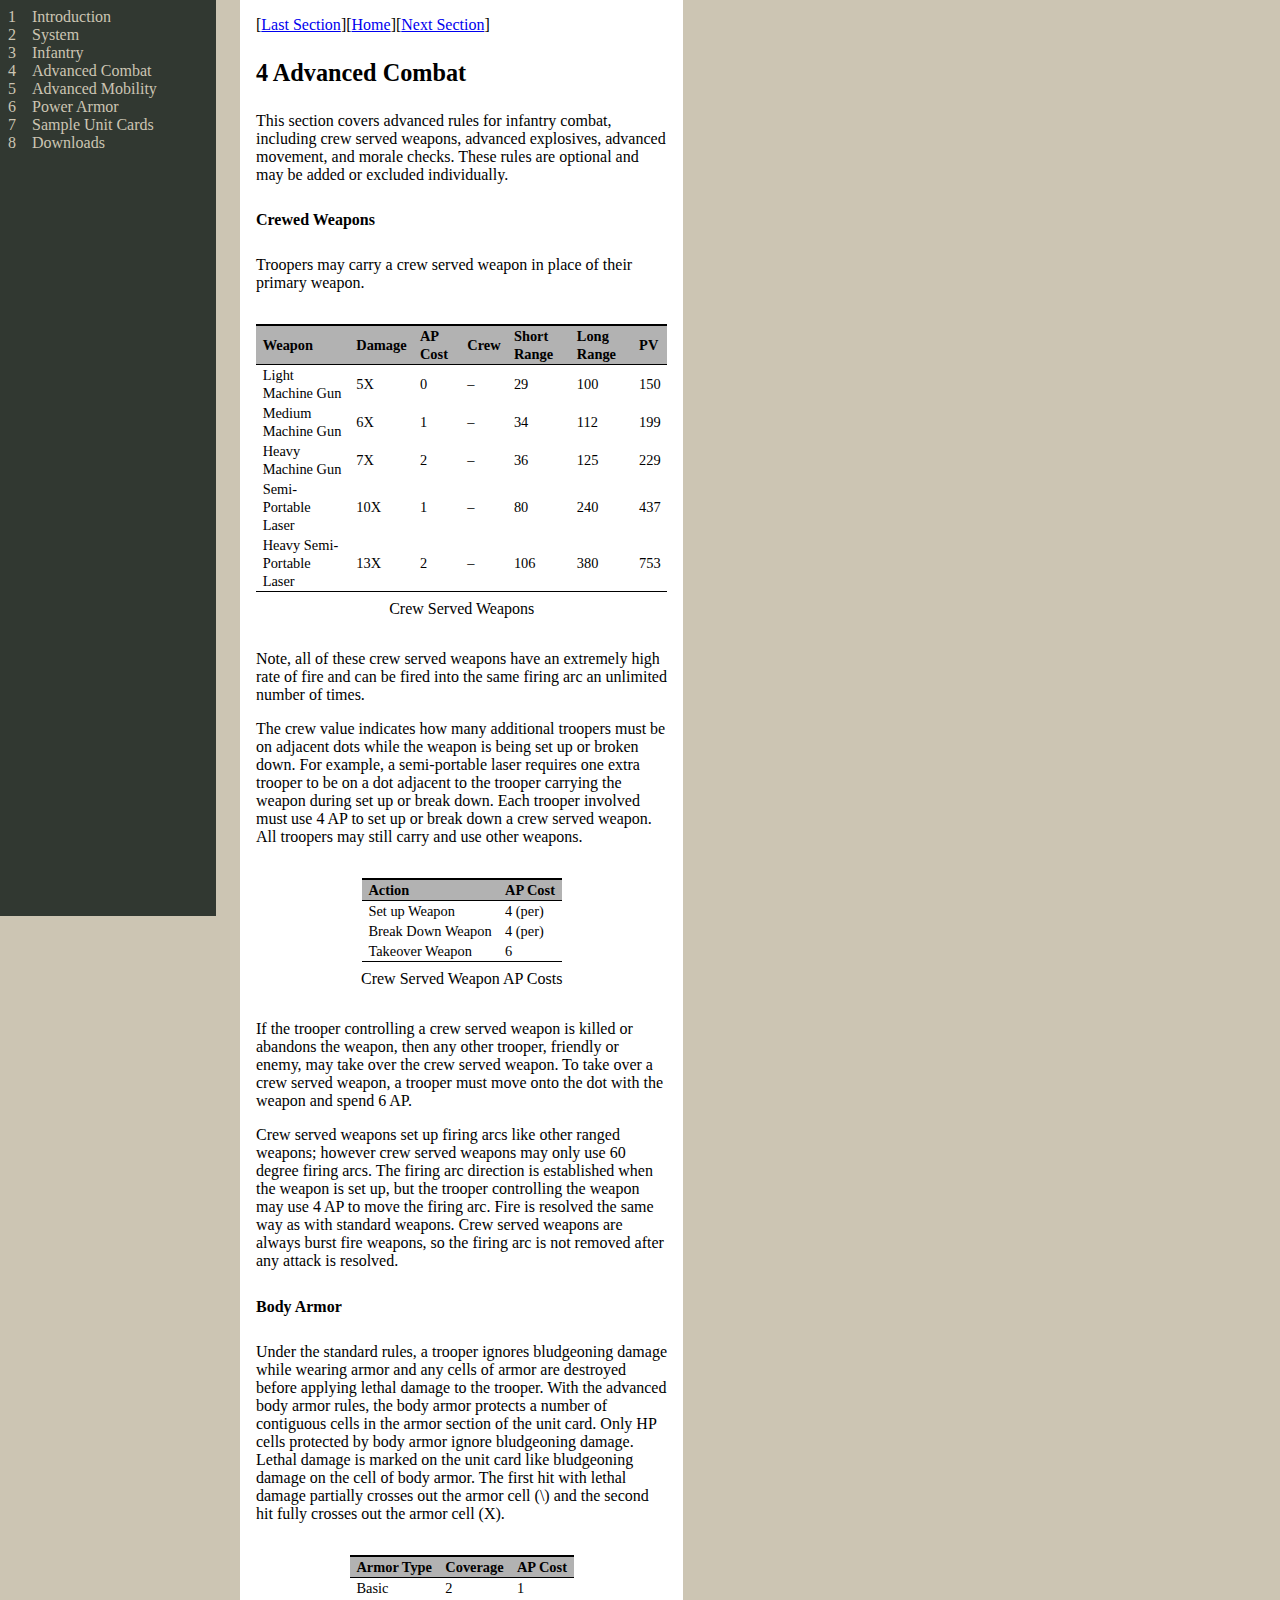
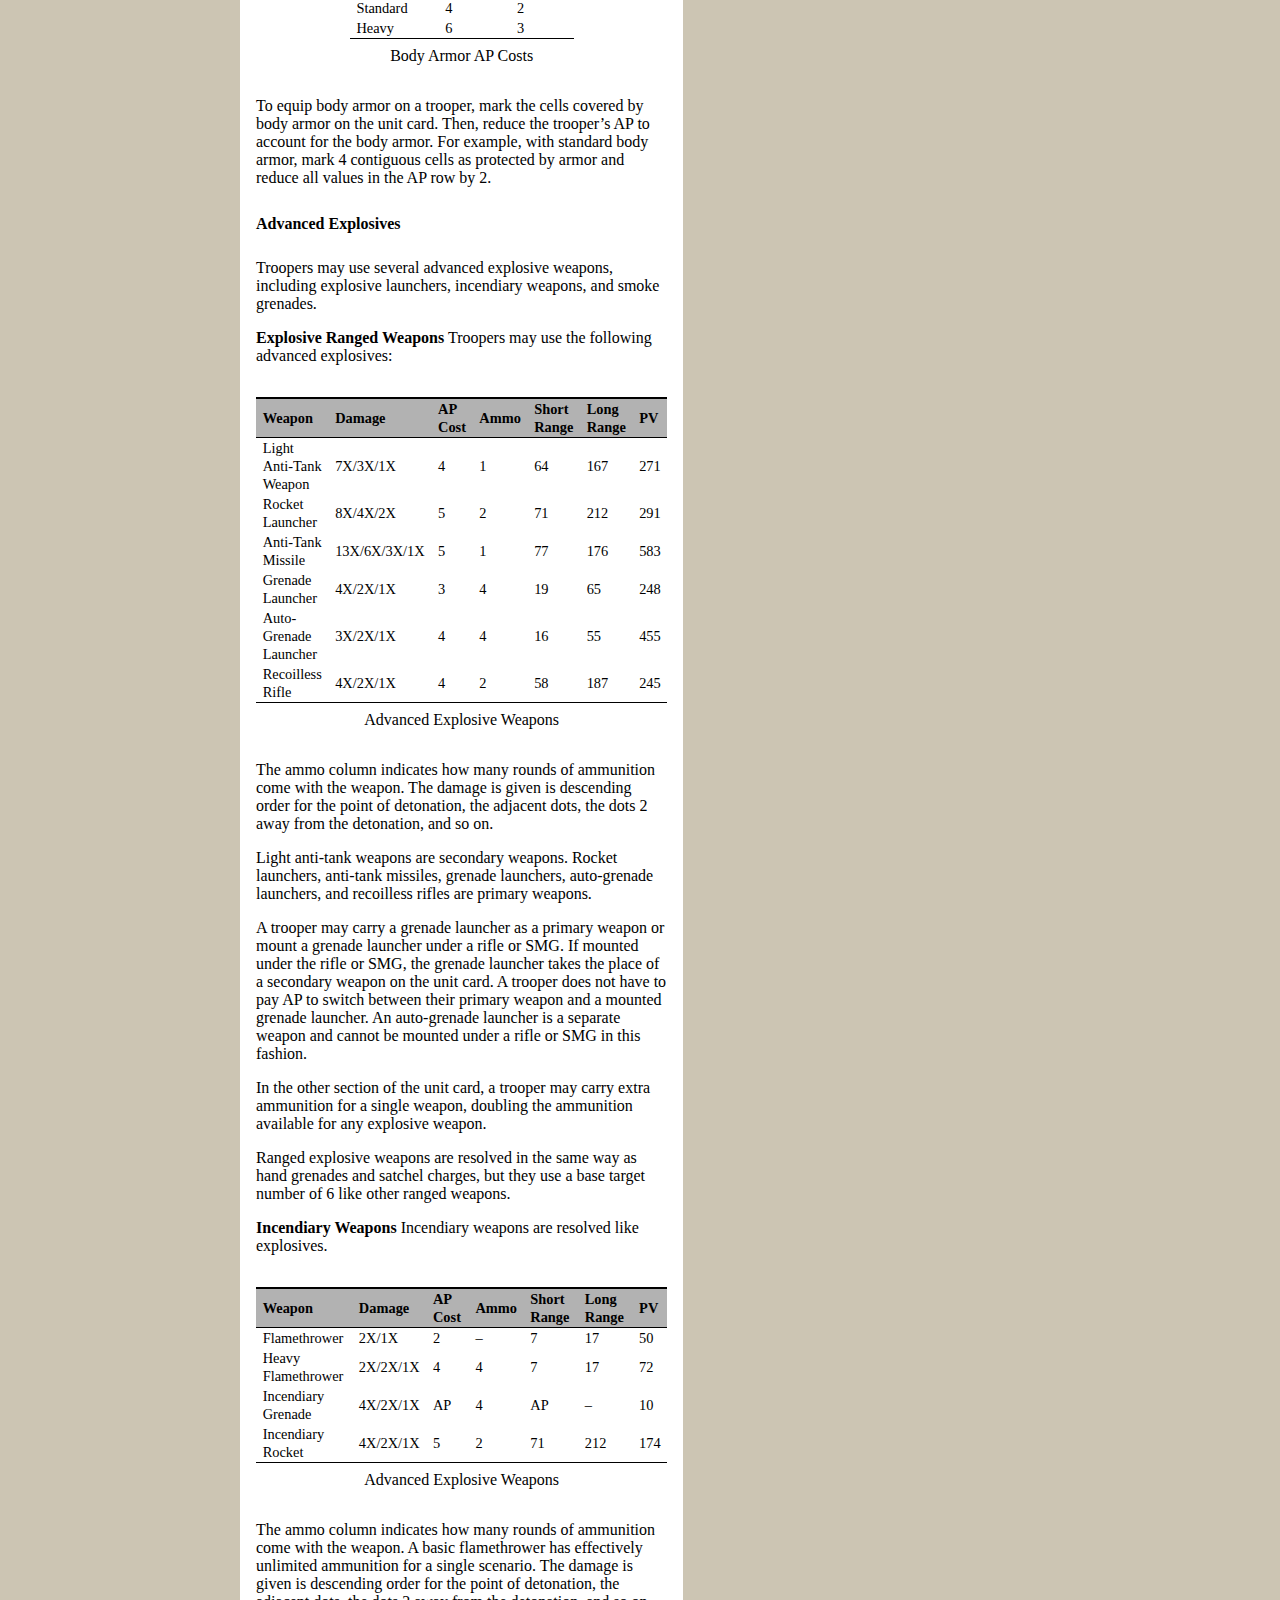
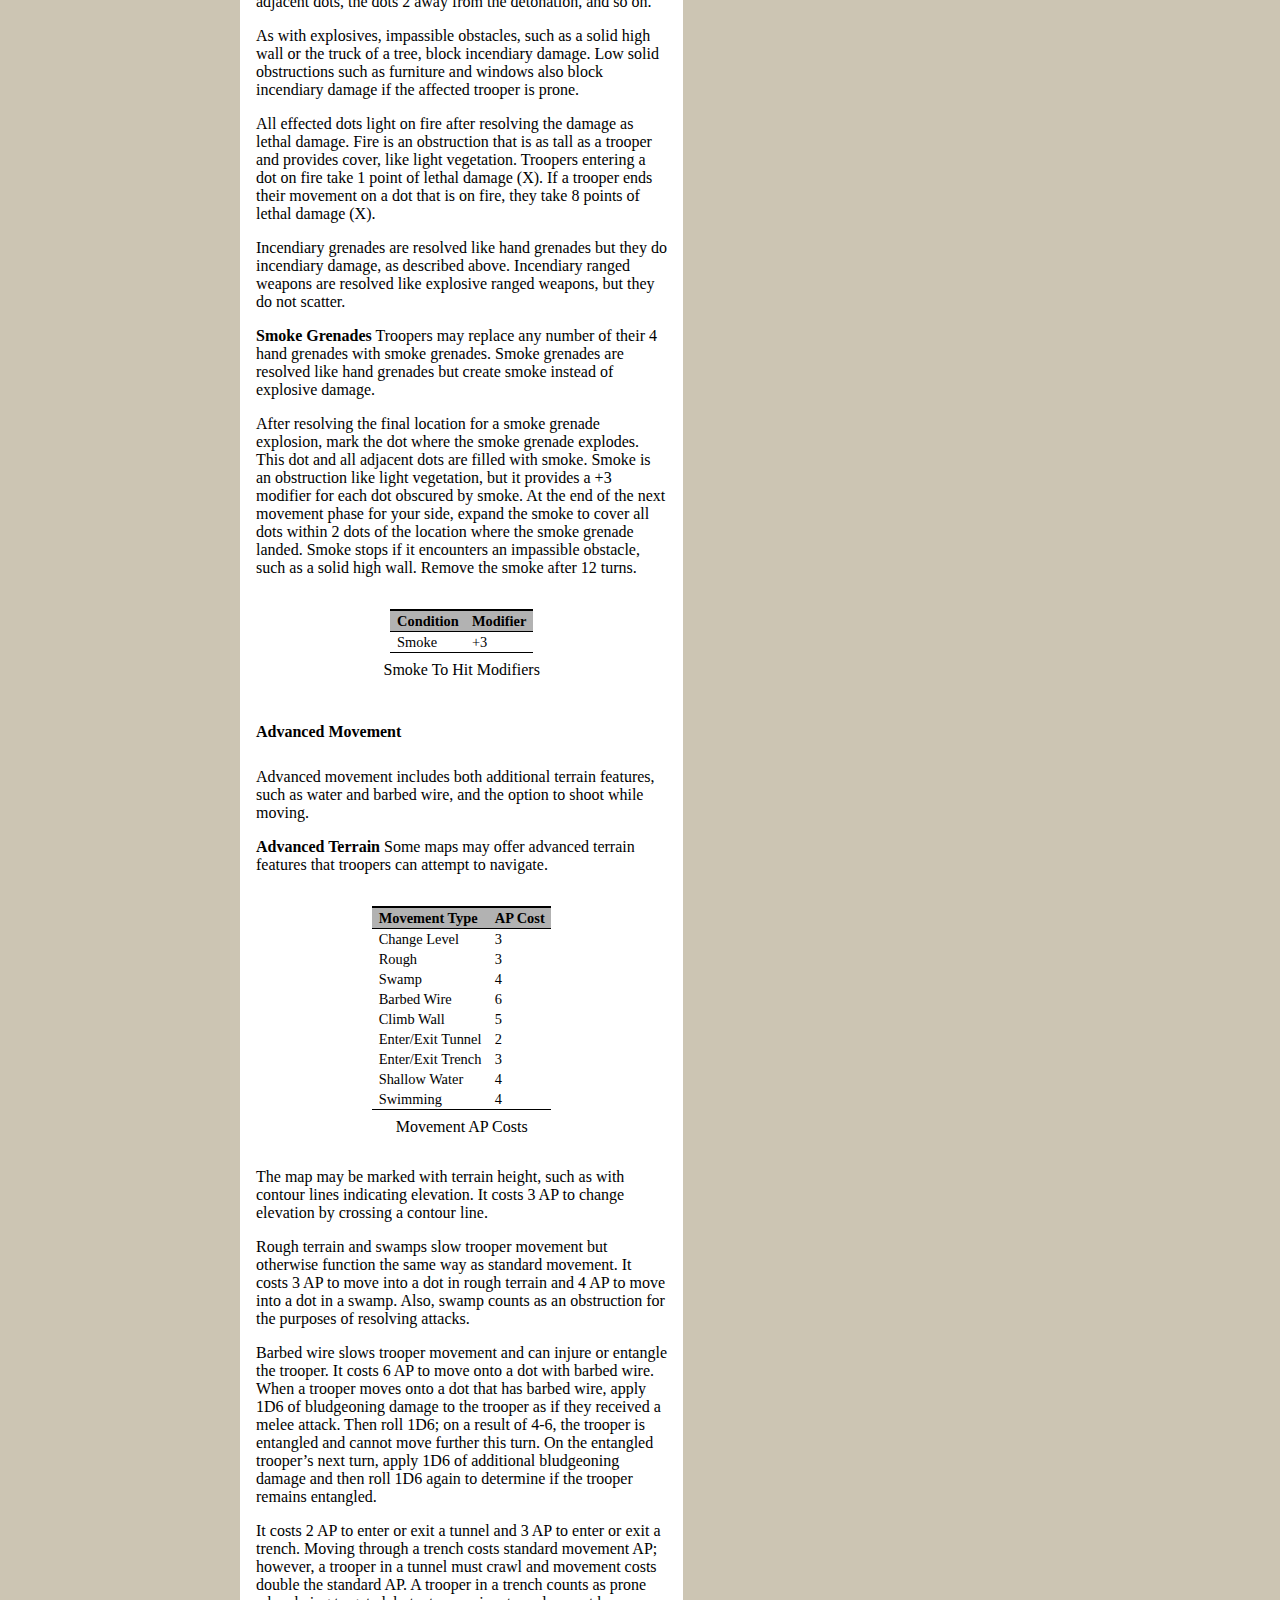
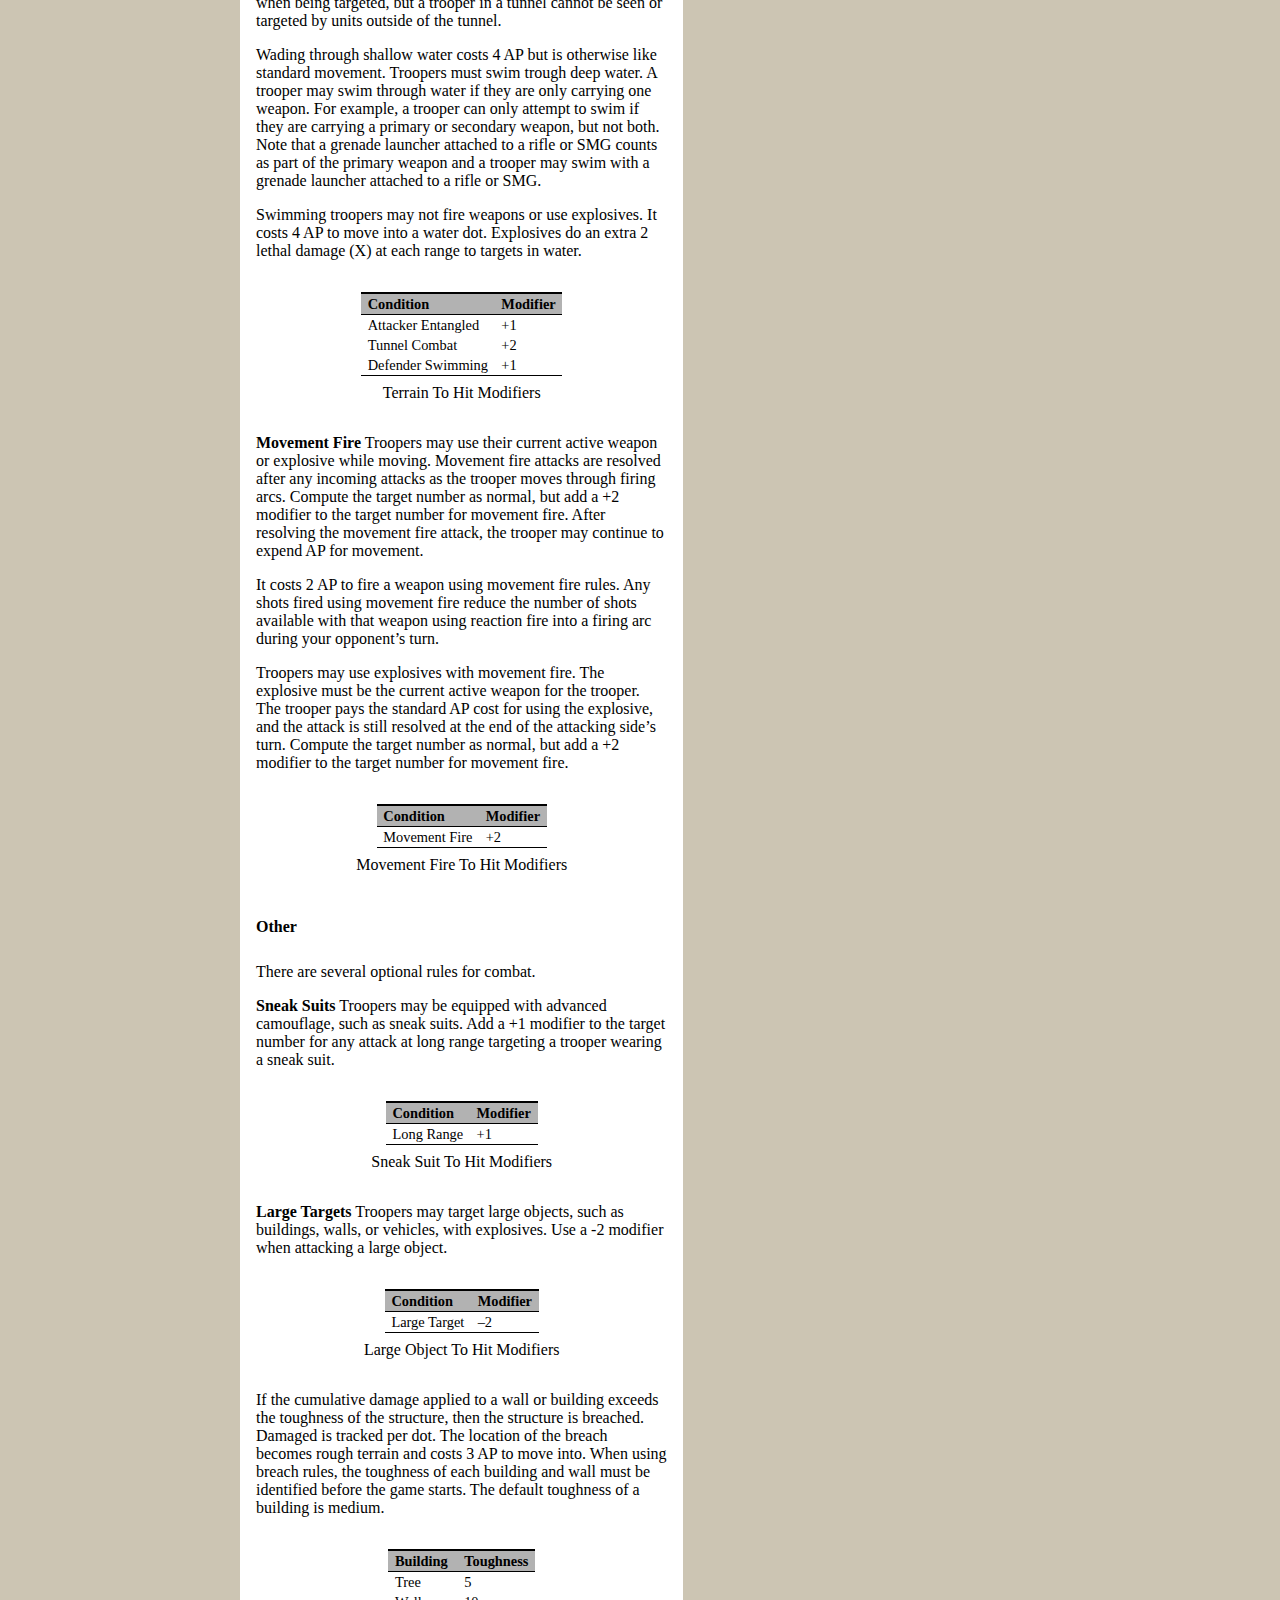
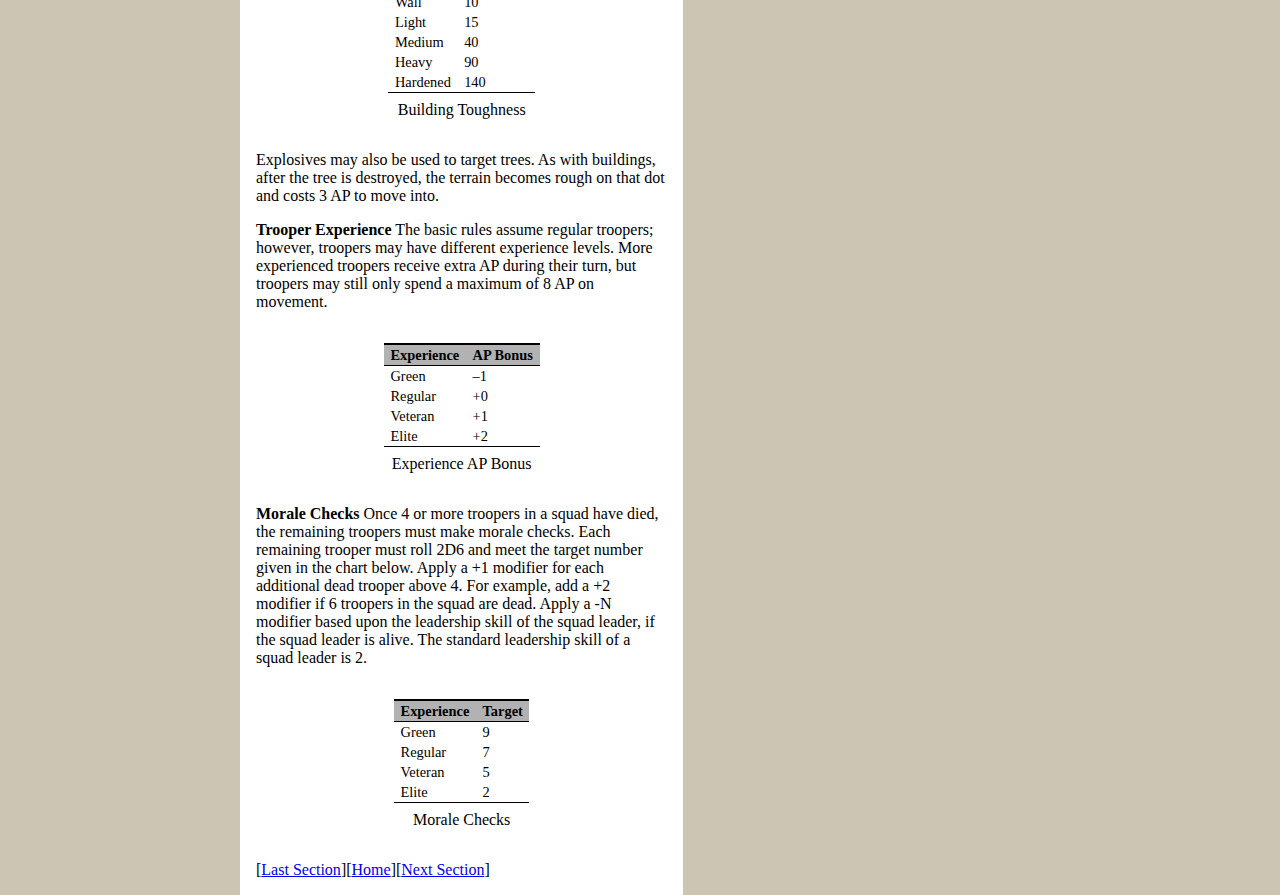
==== commit 6aeb943b: "deploy: 47729c311a73430b31ae2eee272557ee94dbc2e1" ====
--- a/advanced-combat.html
+++ b/advanced-combat.html
@@ -6,7 +6,7 @@
 <meta content='width=device-width,initial-scale=1' name='viewport' /> 
 <link href='index.css' rel='stylesheet' type='text/css' /> 
 <meta content='index.tex' name='src' /> 
-<meta content='Skirmishers: 25mm tabletop infantry combatgame' name='description' /> 
+<meta content='Skirmishers: 25mm tabletop infantry combat game' name='description' /> 
 <link href='style.css' rel='stylesheet' type='text/css' /> 
 </head><body>
    <nav class='TOC'><span class='sectionToc'><span class='TOC-number'>1</span><a href='introduction.html#introduction'>Introduction</a></span> 
@@ -24,7 +24,7 @@
    </nav> 
 <main class='main-content'> 
 <nav class='crosslinks-top'> [<a href='infantry.html'>Last Section</a>][<a href='index.html#advanced-combat.html'>Home</a>][<a href='advanced-mobility.html'>Next Section</a>]</nav> 
-<h3 class='sectionHead' id='advanced-combat'><span class='titlemark'>4   </span> <a id='x5-250004'></a>Advanced Combat</h3>
+<h3 class='sectionHead' id='advanced-combat'><span class='titlemark'>4   </span> <a id='x5-260004'></a>Advanced Combat</h3>
    <div class='sectionTOCS'>
    </div>
  
@@ -33,7 +33,7 @@
 </p> 
 <p class='indent'>
    </p>
-   <h5 class='likesubsubsectionHead' id='_12'><a id='x5-26000'></a>Crewed Weapons</h5>
+   <h5 class='likesubsubsectionHead' id='_12'><a id='x5-27000'></a>Crewed Weapons</h5>
  
 <p class='indent'>Troopers may carry a crew served weapon in place of their primary weapon.
    </p><div class='table'>
@@ -43,81 +43,108 @@
 <p class='noindent'>   </p><figure class='float'>
                                                                                                 
                                                                                                 
-<div class='tabular'> <table class='tabular' id='TBL-10'><colgroup id='TBL-10-1g'><col id='TBL-10-1' /><col id='TBL-10-2' /><col id='TBL-10-3' /><col id='TBL-10-4' /><col id='TBL-10-5' /></colgroup><tr class='hline' style='border-top:1px solid #000'><td></td><td></td><td></td><td></td><td></td></tr><tr id='TBL-10-1-' style='vertical-align:baseline;'><td class='td11' id='TBL-10-1-1' style='white-space:normal; text-align:left; vertical-align:middle;'>  
-<p class='noindent'><span class='ecbx-0900'>Weapon</span>                            </p></td><td class='td11' id='TBL-10-1-2' style='white-space:normal; text-align:left; vertical-align:middle;'>           
-<p class='noindent'>
-<span class='ecbx-0900'>Damage</span>  </p></td><td class='td11' id='TBL-10-1-3' style='white-space:normal; text-align:left; vertical-align:middle;'>         
-<p class='noindent'>
-<span class='ecbx-0900'>Crew</span>  </p></td><td class='td11' id='TBL-10-1-4' style='white-space:normal; text-align:left; vertical-align:middle;'>               
+<div class='tabular'> <table class='tabular' id='TBL-10'><colgroup id='TBL-10-1g'><col id='TBL-10-1' /><col id='TBL-10-2' /><col id='TBL-10-3' /><col id='TBL-10-4' /><col id='TBL-10-5' /><col id='TBL-10-6' /><col id='TBL-10-7' /></colgroup><tr class='hline' style='border-top:1px solid #000'><td></td><td></td><td></td><td></td><td></td><td></td><td></td></tr><tr id='TBL-10-1-' style='vertical-align:baseline;'><td class='td11' id='TBL-10-1-1' style='white-space:normal; text-align:left; vertical-align:middle;'>  
+<p class='noindent'><span class='ecbx-0900'>Weapon</span>                          </p></td><td class='td11' id='TBL-10-1-2' style='white-space:normal; text-align:left; vertical-align:middle;'>           
+<p class='noindent'>
+<span class='ecbx-0900'>Damage</span>  </p></td><td class='td11' id='TBL-10-1-3' style='white-space:normal; text-align:left; vertical-align:middle;'>           
+<p class='noindent'>
+<span class='ecbx-0900'>AP
+       Cost</span>  </p></td><td class='td11' id='TBL-10-1-4' style='white-space:normal; text-align:left; vertical-align:middle;'>         
+<p class='noindent'>
+<span class='ecbx-0900'>Crew</span>  </p></td><td class='td11' id='TBL-10-1-5' style='white-space:normal; text-align:left; vertical-align:middle;'>               
 <p class='noindent'>
 <span class='ecbx-0900'>Short
-          Range</span>  </p></td><td class='td11' id='TBL-10-1-5' style='white-space:normal; text-align:left; vertical-align:middle;'>               
+          Range</span>  </p></td><td class='td11' id='TBL-10-1-6' style='white-space:normal; text-align:left; vertical-align:middle;'>               
 <p class='noindent'>
 <span class='ecbx-0900'>Long
-          Range</span>  </p></td>
-</tr><tr class='hline' style='border-top:1px solid #000'><td></td><td></td><td></td><td></td><td></td></tr><tr id='TBL-10-2-' style='vertical-align:baseline;'><td class='td11' id='TBL-10-2-1' style='white-space:normal; text-align:left; vertical-align:middle;'>  
-<p class='noindent'><span class='ecrm-0900'>Light Machine Gun*</span>                  </p></td><td class='td11' id='TBL-10-2-2' style='white-space:normal; text-align:left; vertical-align:middle;'>           
-<p class='noindent'>
-<span class='ecrm-0900'>5X</span>  </p></td><td class='td11' id='TBL-10-2-3' style='white-space:normal; text-align:left; vertical-align:middle;'>         
-<p class='noindent'>
-<span class='ecrm-0900'>0</span>  </p></td><td class='td11' id='TBL-10-2-4' style='white-space:normal; text-align:left; vertical-align:middle;'>               
-<p class='noindent'>
-<span class='ecrm-0900'>1-30</span>  </p></td><td class='td11' id='TBL-10-2-5' style='white-space:normal; text-align:left; vertical-align:middle;'>               
-<p class='noindent'>
-<span class='ecrm-0900'>31-84</span>  </p></td>
+          Range</span>  </p></td><td class='td11' id='TBL-10-1-7' style='white-space:normal; text-align:left; vertical-align:middle;'>      
+<p class='noindent'>
+<span class='ecbx-0900'>PV</span>  </p></td>
+</tr><tr class='hline' style='border-top:1px solid #000'><td></td><td></td><td></td><td></td><td></td><td></td><td></td></tr><tr id='TBL-10-2-' style='vertical-align:baseline;'><td class='td11' id='TBL-10-2-1' style='white-space:normal; text-align:left; vertical-align:middle;'>  
+<p class='noindent'><span class='ecrm-0900'>Light Machine Gun</span>                  </p></td><td class='td11' id='TBL-10-2-2' style='white-space:normal; text-align:left; vertical-align:middle;'>           
+<p class='noindent'>
+<span class='ecrm-0900'>5X</span>  </p></td><td class='td11' id='TBL-10-2-3' style='white-space:normal; text-align:left; vertical-align:middle;'>           
+<p class='noindent'>
+<span class='ecrm-0900'>0</span>  </p></td><td class='td11' id='TBL-10-2-4' style='white-space:normal; text-align:left; vertical-align:middle;'>         
+<p class='noindent'>
+<span class='ecrm-0900'>–</span>  </p></td><td class='td11' id='TBL-10-2-5' style='white-space:normal; text-align:left; vertical-align:middle;'>               
+<p class='noindent'>
+<span class='ecrm-0900'>29</span>  </p></td><td class='td11' id='TBL-10-2-6' style='white-space:normal; text-align:left; vertical-align:middle;'>               
+<p class='noindent'>
+<span class='ecrm-0900'>100</span>  </p></td><td class='td11' id='TBL-10-2-7' style='white-space:normal; text-align:left; vertical-align:middle;'>      
+<p class='noindent'>
+<span class='ecrm-0900'>150</span>  </p></td>
 </tr><tr id='TBL-10-3-' style='vertical-align:baseline;'><td class='td11' id='TBL-10-3-1' style='white-space:normal; text-align:left; vertical-align:middle;'>  
-<p class='noindent'><span class='ecrm-0900'>Medium Machine Gun*</span>              </p></td><td class='td11' id='TBL-10-3-2' style='white-space:normal; text-align:left; vertical-align:middle;'>           
-<p class='noindent'>
-<span class='ecrm-0900'>6X</span>  </p></td><td class='td11' id='TBL-10-3-3' style='white-space:normal; text-align:left; vertical-align:middle;'>         
-<p class='noindent'>
-<span class='ecrm-0900'>1</span>  </p></td><td class='td11' id='TBL-10-3-4' style='white-space:normal; text-align:left; vertical-align:middle;'>               
-<p class='noindent'>
-<span class='ecrm-0900'>1-30</span>  </p></td><td class='td11' id='TBL-10-3-5' style='white-space:normal; text-align:left; vertical-align:middle;'>               
-<p class='noindent'>
-<span class='ecrm-0900'>31-84</span>  </p></td>
+<p class='noindent'><span class='ecrm-0900'>Medium Machine Gun</span>              </p></td><td class='td11' id='TBL-10-3-2' style='white-space:normal; text-align:left; vertical-align:middle;'>           
+<p class='noindent'>
+<span class='ecrm-0900'>6X</span>  </p></td><td class='td11' id='TBL-10-3-3' style='white-space:normal; text-align:left; vertical-align:middle;'>           
+<p class='noindent'>
+<span class='ecrm-0900'>1</span>  </p></td><td class='td11' id='TBL-10-3-4' style='white-space:normal; text-align:left; vertical-align:middle;'>         
+<p class='noindent'>
+<span class='ecrm-0900'>–</span>  </p></td><td class='td11' id='TBL-10-3-5' style='white-space:normal; text-align:left; vertical-align:middle;'>               
+<p class='noindent'>
+<span class='ecrm-0900'>34</span>  </p></td><td class='td11' id='TBL-10-3-6' style='white-space:normal; text-align:left; vertical-align:middle;'>               
+<p class='noindent'>
+<span class='ecrm-0900'>112</span>  </p></td><td class='td11' id='TBL-10-3-7' style='white-space:normal; text-align:left; vertical-align:middle;'>      
+<p class='noindent'>
+<span class='ecrm-0900'>199</span>  </p></td>
 </tr><tr id='TBL-10-4-' style='vertical-align:baseline;'><td class='td11' id='TBL-10-4-1' style='white-space:normal; text-align:left; vertical-align:middle;'>  
-<p class='noindent'><span class='ecrm-0900'>Heavy Machine Gun*</span>                 </p></td><td class='td11' id='TBL-10-4-2' style='white-space:normal; text-align:left; vertical-align:middle;'>           
-<p class='noindent'>
-<span class='ecrm-0900'>7X</span>  </p></td><td class='td11' id='TBL-10-4-3' style='white-space:normal; text-align:left; vertical-align:middle;'>         
-<p class='noindent'>
-<span class='ecrm-0900'>2</span>  </p></td><td class='td11' id='TBL-10-4-4' style='white-space:normal; text-align:left; vertical-align:middle;'>               
-<p class='noindent'>
-<span class='ecrm-0900'>1-36</span>  </p></td><td class='td11' id='TBL-10-4-5' style='white-space:normal; text-align:left; vertical-align:middle;'>               
-<p class='noindent'>
-<span class='ecrm-0900'>37-110</span>  </p></td>
+<p class='noindent'><span class='ecrm-0900'>Heavy Machine Gun</span>                 </p></td><td class='td11' id='TBL-10-4-2' style='white-space:normal; text-align:left; vertical-align:middle;'>           
+<p class='noindent'>
+<span class='ecrm-0900'>7X</span>  </p></td><td class='td11' id='TBL-10-4-3' style='white-space:normal; text-align:left; vertical-align:middle;'>           
+<p class='noindent'>
+<span class='ecrm-0900'>2</span>  </p></td><td class='td11' id='TBL-10-4-4' style='white-space:normal; text-align:left; vertical-align:middle;'>         
+<p class='noindent'>
+<span class='ecrm-0900'>–</span>  </p></td><td class='td11' id='TBL-10-4-5' style='white-space:normal; text-align:left; vertical-align:middle;'>               
+<p class='noindent'>
+<span class='ecrm-0900'>36</span>  </p></td><td class='td11' id='TBL-10-4-6' style='white-space:normal; text-align:left; vertical-align:middle;'>               
+<p class='noindent'>
+<span class='ecrm-0900'>125</span>  </p></td><td class='td11' id='TBL-10-4-7' style='white-space:normal; text-align:left; vertical-align:middle;'>      
+<p class='noindent'>
+<span class='ecrm-0900'>229</span>  </p></td>
 </tr><tr id='TBL-10-5-' style='vertical-align:baseline;'><td class='td11' id='TBL-10-5-1' style='white-space:normal; text-align:left; vertical-align:middle;'>  
-<p class='noindent'><span class='ecrm-0900'>Semi-Portable Laser*</span>                 </p></td><td class='td11' id='TBL-10-5-2' style='white-space:normal; text-align:left; vertical-align:middle;'>           
-<p class='noindent'>
-<span class='ecrm-0900'>11X</span>  </p></td><td class='td11' id='TBL-10-5-3' style='white-space:normal; text-align:left; vertical-align:middle;'>         
-<p class='noindent'>
-<span class='ecrm-0900'>1</span>  </p></td><td class='td11' id='TBL-10-5-4' style='white-space:normal; text-align:left; vertical-align:middle;'>               
-<p class='noindent'>
-<span class='ecrm-0900'>1-80</span>  </p></td><td class='td11' id='TBL-10-5-5' style='white-space:normal; text-align:left; vertical-align:middle;'>               
-<p class='noindent'>
-<span class='ecrm-0900'>81-240</span>  </p></td>
+<p class='noindent'><span class='ecrm-0900'>Semi-Portable Laser</span>                 </p></td><td class='td11' id='TBL-10-5-2' style='white-space:normal; text-align:left; vertical-align:middle;'>           
+<p class='noindent'>
+<span class='ecrm-0900'>10X</span>  </p></td><td class='td11' id='TBL-10-5-3' style='white-space:normal; text-align:left; vertical-align:middle;'>           
+<p class='noindent'>
+<span class='ecrm-0900'>1</span>  </p></td><td class='td11' id='TBL-10-5-4' style='white-space:normal; text-align:left; vertical-align:middle;'>         
+<p class='noindent'>
+<span class='ecrm-0900'>–</span>  </p></td><td class='td11' id='TBL-10-5-5' style='white-space:normal; text-align:left; vertical-align:middle;'>               
+<p class='noindent'>
+<span class='ecrm-0900'>80</span>  </p></td><td class='td11' id='TBL-10-5-6' style='white-space:normal; text-align:left; vertical-align:middle;'>               
+<p class='noindent'>
+<span class='ecrm-0900'>240</span>  </p></td><td class='td11' id='TBL-10-5-7' style='white-space:normal; text-align:left; vertical-align:middle;'>      
+<p class='noindent'>
+<span class='ecrm-0900'>437</span>  </p></td>
 </tr><tr id='TBL-10-6-' style='vertical-align:baseline;'><td class='td11' id='TBL-10-6-1' style='white-space:normal; text-align:left; vertical-align:middle;'>  
-<p class='noindent'><span class='ecrm-0900'>Heavy Semi-Portable Laser*</span>        </p></td><td class='td11' id='TBL-10-6-2' style='white-space:normal; text-align:left; vertical-align:middle;'>           
-<p class='noindent'>
-<span class='ecrm-0900'>14X</span>  </p></td><td class='td11' id='TBL-10-6-3' style='white-space:normal; text-align:left; vertical-align:middle;'>         
-<p class='noindent'>
-<span class='ecrm-0900'>2</span>  </p></td><td class='td11' id='TBL-10-6-4' style='white-space:normal; text-align:left; vertical-align:middle;'>               
-<p class='noindent'>
-<span class='ecrm-0900'>1-100</span>  </p></td><td class='td11' id='TBL-10-6-5' style='white-space:normal; text-align:left; vertical-align:middle;'>               
-<p class='noindent'>
-<span class='ecrm-0900'>101-280</span>  </p></td>
-</tr><tr class='hline' style='border-top:1px solid #000'><td></td><td></td><td></td><td></td><td></td></tr></table>                                                                   </div>
+<p class='noindent'><span class='ecrm-0900'>Heavy Semi-Portable Laser</span>        </p></td><td class='td11' id='TBL-10-6-2' style='white-space:normal; text-align:left; vertical-align:middle;'>           
+<p class='noindent'>
+<span class='ecrm-0900'>13X</span>  </p></td><td class='td11' id='TBL-10-6-3' style='white-space:normal; text-align:left; vertical-align:middle;'>           
+<p class='noindent'>
+<span class='ecrm-0900'>2</span>  </p></td><td class='td11' id='TBL-10-6-4' style='white-space:normal; text-align:left; vertical-align:middle;'>         
+<p class='noindent'>
+<span class='ecrm-0900'>–</span>  </p></td><td class='td11' id='TBL-10-6-5' style='white-space:normal; text-align:left; vertical-align:middle;'>               
+<p class='noindent'>
+<span class='ecrm-0900'>106</span>  </p></td><td class='td11' id='TBL-10-6-6' style='white-space:normal; text-align:left; vertical-align:middle;'>               
+<p class='noindent'>
+<span class='ecrm-0900'>380</span>  </p></td><td class='td11' id='TBL-10-6-7' style='white-space:normal; text-align:left; vertical-align:middle;'>      
+<p class='noindent'>
+<span class='ecrm-0900'>753</span>  </p></td>
+</tr><tr class='hline' style='border-top:1px solid #000'><td></td><td></td><td></td><td></td><td></td><td></td><td></td></tr></table>                                                                         </div>
 <figcaption class='caption'><span class='id'></span><span class='content'>Crew Served Weapons
-</span></figcaption><!-- tex4ht:label?: x5-26000  -->
-                                                                                                
-                                                                                                
-   </figure>
-   </div>
- 
-<p class='noindent'>   The Crew value indicates how many additional troopers must be nearby to set up or break down the weapon. For
-example, a semi-portable laser requires one extra trooper to be adjacent to the trooper carrying the weapon during set up or
-break down. Each trooper involved must use 4 AP to set up or break down a crew served weapon. These additional troopers
-still carry and use their standard weapons, but they may not fire these weapons while carrying a part of the crew served
-weapon.
+</span></figcaption><!-- tex4ht:label?: x5-27000  -->
+                                                                                                
+                                                                                                
+   </figure>
+   </div>
+ 
+<p class='noindent'>   Note, all of these crew served weapons have an extremely high rate of fire and can be fired into the same firing arc an
+unlimited number of times.
+</p> 
+<p class='noindent'>   The crew value indicates how many additional troopers must be on adjacent dots while the weapon is being set up or
+broken down. For example, a semi-portable laser requires one extra trooper to be on a dot adjacent to the trooper carrying
+the weapon during set up or break down. Each trooper involved must use 4 AP to set up or break down a crew served
+weapon. All troopers may still carry and use other weapons.
    </p><div class='table'>
                                                                                                 
                                                                                                 
@@ -146,28 +173,81 @@
 <span class='ecrm-0900'>6</span>  </p></td>
 </tr><tr class='hline' style='border-top:1px solid #000'><td></td><td></td></tr></table>                                                                        </div>
 <figcaption class='caption'><span class='id'></span><span class='content'>Crew Served Weapon AP Costs
-</span></figcaption><!-- tex4ht:label?: x5-26000  -->
+</span></figcaption><!-- tex4ht:label?: x5-27000  -->
                                                                                                 
                                                                                                 
    </figure>
    </div>
  
 <p class='noindent'>   If the trooper controlling a crew served weapon is killed or abandons the weapon, then any other trooper, friendly or
-enemy, may take over the crew served weapon. To take over a crew served weapon, a trooper must enter the dot with the
-weapon and spend 6 AP to switch active weapons.
-</p> 
-<p class='noindent'>   Crew served weapons set up firing arcs like rifles and pistols; however crew served weapons may only use 60 degree firing
-arcs. The firing arc direction is established when the weapon is set up, but the trooper controlling the weapon may pay 4 AP
-to move the firing arc. Fire is resolved the same way as with standard weapons. Crew served weapons are always automatic
-weapons, so the firing arc is not removed after the firing is resolved.
+enemy, may take over the crew served weapon. To take over a crew served weapon, a trooper must move onto the dot with
+the weapon and spend 6 AP.
+</p> 
+<p class='noindent'>   Crew served weapons set up firing arcs like other ranged weapons; however crew served weapons may only
+use 60 degree firing arcs. The firing arc direction is established when the weapon is set up, but the trooper
+controlling the weapon may use 4 AP to move the firing arc. Fire is resolved the same way as with standard
+weapons. Crew served weapons are always burst fire weapons, so the firing arc is not removed after any attack is
+resolved.
    </p>
-   <h5 class='likesubsubsectionHead' id='advanced-explosives'><a id='x5-27000'></a>Advanced Explosives</h5>
+   <h5 class='likesubsubsectionHead' id='_13'><a id='x5-28000'></a>Body Armor</h5>
+ 
+<p class='indent'>Under the standard rules, a trooper ignores bludgeoning damage while wearing armor and any cells of armor are destroyed
+before applying lethal damage to the trooper. With the advanced body armor rules, the body armor protects a number of
+contiguous cells in the armor section of the unit card. Only HP cells protected by body armor ignore bludgeoning damage.
+Lethal damage is marked on the unit card like bludgeoning damage on the cell of body armor. The first hit
+with lethal damage partially crosses out the armor cell (\) and the second hit fully crosses out the armor cell
+(X).
+   </p><div class='table'>
+                                                                                                
+                                                                                                
+ 
+<p class='noindent'>   </p><figure class='float'>
+                                                                                                
+                                                                                                
+<div class='tabular'> <table class='tabular' id='TBL-12'><colgroup id='TBL-12-1g'><col id='TBL-12-1' /><col id='TBL-12-2' /><col id='TBL-12-3' /></colgroup><tr class='hline' style='border-top:1px solid #000'><td></td><td></td><td></td></tr><tr id='TBL-12-1-' style='vertical-align:baseline;'><td class='td11' id='TBL-12-1-1' style='white-space:normal; text-align:left; vertical-align:middle;'>  
+<p class='noindent'><span class='ecbx-0900'>Armor Type</span>  </p></td><td class='td11' id='TBL-12-1-2' style='white-space:normal; text-align:left; vertical-align:middle;'>            
+<p class='noindent'>
+<span class='ecbx-0900'>Coverage</span>  </p></td><td class='td11' id='TBL-12-1-3' style='white-space:normal; text-align:left; vertical-align:middle;'>           
+<p class='noindent'>
+<span class='ecbx-0900'>AP
+       Cost</span>  </p></td>
+</tr><tr class='hline' style='border-top:1px solid #000'><td></td><td></td><td></td></tr><tr id='TBL-12-2-' style='vertical-align:baseline;'><td class='td11' id='TBL-12-2-1' style='white-space:normal; text-align:left; vertical-align:middle;'>  
+<p class='noindent'><span class='ecrm-0900'>Basic</span>               </p></td><td class='td11' id='TBL-12-2-2' style='white-space:normal; text-align:left; vertical-align:middle;'>            
+<p class='noindent'>
+<span class='ecrm-0900'>2</span>  </p></td><td class='td11' id='TBL-12-2-3' style='white-space:normal; text-align:left; vertical-align:middle;'>           
+<p class='noindent'>
+<span class='ecrm-0900'>1</span>  </p></td>
+</tr><tr id='TBL-12-3-' style='vertical-align:baseline;'><td class='td11' id='TBL-12-3-1' style='white-space:normal; text-align:left; vertical-align:middle;'>  
+<p class='noindent'><span class='ecrm-0900'>Standard</span>          </p></td><td class='td11' id='TBL-12-3-2' style='white-space:normal; text-align:left; vertical-align:middle;'>            
+<p class='noindent'>
+<span class='ecrm-0900'>4</span>  </p></td><td class='td11' id='TBL-12-3-3' style='white-space:normal; text-align:left; vertical-align:middle;'>           
+<p class='noindent'>
+<span class='ecrm-0900'>2</span>  </p></td>
+</tr><tr id='TBL-12-4-' style='vertical-align:baseline;'><td class='td11' id='TBL-12-4-1' style='white-space:normal; text-align:left; vertical-align:middle;'>  
+<p class='noindent'><span class='ecrm-0900'>Heavy</span>              </p></td><td class='td11' id='TBL-12-4-2' style='white-space:normal; text-align:left; vertical-align:middle;'>            
+<p class='noindent'>
+<span class='ecrm-0900'>6</span>  </p></td><td class='td11' id='TBL-12-4-3' style='white-space:normal; text-align:left; vertical-align:middle;'>           
+<p class='noindent'>
+<span class='ecrm-0900'>3</span>  </p></td>
+</tr><tr class='hline' style='border-top:1px solid #000'><td></td><td></td><td></td></tr></table>                                                                                </div>
+<figcaption class='caption'><span class='id'></span><span class='content'>Body Armor AP Costs
+</span></figcaption><!-- tex4ht:label?: x5-28000  -->
+                                                                                                
+                                                                                                
+   </figure>
+   </div>
+ 
+<p class='noindent'>   To equip body armor on a trooper, mark the cells covered by body armor on the unit card. Then, reduce the trooper’s AP
+to account for the body armor. For example, with standard body armor, mark 4 contiguous cells as protected by armor and
+reduce all values in the AP row by 2.
+   </p>
+   <h5 class='likesubsubsectionHead' id='advanced-explosives'><a id='x5-29000'></a>Advanced Explosives</h5>
  
 <p class='indent'>Troopers may use several advanced explosive weapons, including explosive launchers, incendiary weapons, and smoke
 grenades.
    </p>
  
-<p class='indent'><span class='likeparagraphHead' id='_13'><a id='x5-28000'></a>Explosive Launchers</span>
+<p class='indent'><span class='likeparagraphHead' id='_14'><a id='x5-30000'></a>Explosive Ranged Weapons</span>
    Troopers may use the following advanced explosives:
    </p><div class='table'>
                                                                                                 
@@ -176,130 +256,8 @@
 <p class='noindent'>   </p><figure class='float'>
                                                                                                 
                                                                                                 
-<div class='tabular'> <table class='tabular' id='TBL-12'><colgroup id='TBL-12-1g'><col id='TBL-12-1' /><col id='TBL-12-2' /><col id='TBL-12-3' /><col id='TBL-12-4' /><col id='TBL-12-5' /><col id='TBL-12-6' /></colgroup><tr class='hline' style='border-top:1px solid #000'><td></td><td></td><td></td><td></td><td></td><td></td></tr><tr id='TBL-12-1-' style='vertical-align:baseline;'><td class='td11' id='TBL-12-1-1' style='white-space:normal; text-align:left; vertical-align:middle;'>  
-<p class='noindent'><span class='ecbx-0900'>Weapon</span>                       </p></td><td class='td11' id='TBL-12-1-2' style='white-space:normal; text-align:left; vertical-align:middle;'>              
-<p class='noindent'>
-<span class='ecbx-0900'>Damage</span>  </p></td><td class='td11' id='TBL-12-1-3' style='white-space:normal; text-align:left; vertical-align:middle;'>          
-<p class='noindent'>
-<span class='ecbx-0900'>AP
-      Cost</span>  </p></td><td class='td11' id='TBL-12-1-4' style='white-space:normal; text-align:left; vertical-align:middle;'>          
-<p class='noindent'>
-<span class='ecbx-0900'>Ammo</span>  </p></td><td class='td11' id='TBL-12-1-5' style='white-space:normal; text-align:left; vertical-align:middle;'>               
-<p class='noindent'>
-<span class='ecbx-0900'>Short
-          Range</span>  </p></td><td class='td11' id='TBL-12-1-6' style='white-space:normal; text-align:left; vertical-align:middle;'>               
-<p class='noindent'>
-<span class='ecbx-0900'>Long
-          Range</span>  </p></td>
-</tr><tr class='hline' style='border-top:1px solid #000'><td></td><td></td><td></td><td></td><td></td><td></td></tr><tr id='TBL-12-2-' style='vertical-align:baseline;'><td class='td11' id='TBL-12-2-1' style='white-space:normal; text-align:left; vertical-align:middle;'>  
-<p class='noindent'><span class='ecrm-0900'>Light Anti-Tank Weapon</span>      </p></td><td class='td11' id='TBL-12-2-2' style='white-space:normal; text-align:left; vertical-align:middle;'>              
-<p class='noindent'>
-<span class='ecrm-0900'>7X/3X/1X</span>  </p></td><td class='td11' id='TBL-12-2-3' style='white-space:normal; text-align:left; vertical-align:middle;'>          
-<p class='noindent'>
-<span class='ecrm-0900'>4</span>  </p></td><td class='td11' id='TBL-12-2-4' style='white-space:normal; text-align:left; vertical-align:middle;'>          
-<p class='noindent'>
-<span class='ecrm-0900'>1</span>  </p></td><td class='td11' id='TBL-12-2-5' style='white-space:normal; text-align:left; vertical-align:middle;'>               
-<p class='noindent'>
-<span class='ecrm-0900'>1-22</span>  </p></td><td class='td11' id='TBL-12-2-6' style='white-space:normal; text-align:left; vertical-align:middle;'>               
-<p class='noindent'>
-<span class='ecrm-0900'>23-80</span>  </p></td>
-</tr><tr id='TBL-12-3-' style='vertical-align:baseline;'><td class='td11' id='TBL-12-3-1' style='white-space:normal; text-align:left; vertical-align:middle;'>  
-<p class='noindent'><span class='ecrm-0900'>Rocket Launcher</span>                 </p></td><td class='td11' id='TBL-12-3-2' style='white-space:normal; text-align:left; vertical-align:middle;'>              
-<p class='noindent'>
-<span class='ecrm-0900'>8X/4X/2X</span>  </p></td><td class='td11' id='TBL-12-3-3' style='white-space:normal; text-align:left; vertical-align:middle;'>          
-<p class='noindent'>
-<span class='ecrm-0900'>5</span>  </p></td><td class='td11' id='TBL-12-3-4' style='white-space:normal; text-align:left; vertical-align:middle;'>          
-<p class='noindent'>
-<span class='ecrm-0900'>2</span>  </p></td><td class='td11' id='TBL-12-3-5' style='white-space:normal; text-align:left; vertical-align:middle;'>               
-<p class='noindent'>
-<span class='ecrm-0900'>1-44</span>  </p></td><td class='td11' id='TBL-12-3-6' style='white-space:normal; text-align:left; vertical-align:middle;'>               
-<p class='noindent'>
-<span class='ecrm-0900'>45-108</span>  </p></td>
-</tr><tr id='TBL-12-4-' style='vertical-align:baseline;'><td class='td11' id='TBL-12-4-1' style='white-space:normal; text-align:left; vertical-align:middle;'>  
-<p class='noindent'><span class='ecrm-0900'>Anti-Tank Missile</span>                </p></td><td class='td11' id='TBL-12-4-2' style='white-space:normal; text-align:left; vertical-align:middle;'>              
-<p class='noindent'>
-<span class='ecrm-0900'>13X/6X/3X/1X</span> </p></td><td class='td11' id='TBL-12-4-3' style='white-space:normal; text-align:left; vertical-align:middle;'>          
-<p class='noindent'>
-<span class='ecrm-0900'>5</span>  </p></td><td class='td11' id='TBL-12-4-4' style='white-space:normal; text-align:left; vertical-align:middle;'>          
-<p class='noindent'>
-<span class='ecrm-0900'>1</span>  </p></td><td class='td11' id='TBL-12-4-5' style='white-space:normal; text-align:left; vertical-align:middle;'>               
-<p class='noindent'>
-<span class='ecrm-0900'>1-54</span>  </p></td><td class='td11' id='TBL-12-4-6' style='white-space:normal; text-align:left; vertical-align:middle;'>               
-<p class='noindent'>
-<span class='ecrm-0900'>55-96</span>  </p></td>
-</tr><tr id='TBL-12-5-' style='vertical-align:baseline;'><td class='td11' id='TBL-12-5-1' style='white-space:normal; text-align:left; vertical-align:middle;'>  
-<p class='noindent'><span class='ecrm-0900'>Grenade Launcher</span>               </p></td><td class='td11' id='TBL-12-5-2' style='white-space:normal; text-align:left; vertical-align:middle;'>              
-<p class='noindent'>
-<span class='ecrm-0900'>4X/2X/1X</span>  </p></td><td class='td11' id='TBL-12-5-3' style='white-space:normal; text-align:left; vertical-align:middle;'>          
-<p class='noindent'>
-<span class='ecrm-0900'>3</span>  </p></td><td class='td11' id='TBL-12-5-4' style='white-space:normal; text-align:left; vertical-align:middle;'>          
-<p class='noindent'>
-<span class='ecrm-0900'>4</span>  </p></td><td class='td11' id='TBL-12-5-5' style='white-space:normal; text-align:left; vertical-align:middle;'>               
-<p class='noindent'>
-<span class='ecrm-0900'>1-10</span>  </p></td><td class='td11' id='TBL-12-5-6' style='white-space:normal; text-align:left; vertical-align:middle;'>               
-<p class='noindent'>
-<span class='ecrm-0900'>11-24</span>  </p></td>
-</tr><tr id='TBL-12-6-' style='vertical-align:baseline;'><td class='td11' id='TBL-12-6-1' style='white-space:normal; text-align:left; vertical-align:middle;'>  
-<p class='noindent'><span class='ecrm-0900'>Auto-Grenade Launcher</span>        </p></td><td class='td11' id='TBL-12-6-2' style='white-space:normal; text-align:left; vertical-align:middle;'>              
-<p class='noindent'>
-<span class='ecrm-0900'>3X/2X/1X</span>  </p></td><td class='td11' id='TBL-12-6-3' style='white-space:normal; text-align:left; vertical-align:middle;'>          
-<p class='noindent'>
-<span class='ecrm-0900'>4</span>  </p></td><td class='td11' id='TBL-12-6-4' style='white-space:normal; text-align:left; vertical-align:middle;'>          
-<p class='noindent'>
-<span class='ecrm-0900'>4</span>  </p></td><td class='td11' id='TBL-12-6-5' style='white-space:normal; text-align:left; vertical-align:middle;'>               
-<p class='noindent'>
-<span class='ecrm-0900'>1-22</span>  </p></td><td class='td11' id='TBL-12-6-6' style='white-space:normal; text-align:left; vertical-align:middle;'>               
-<p class='noindent'>
-<span class='ecrm-0900'>23-50</span>  </p></td>
-</tr><tr id='TBL-12-7-' style='vertical-align:baseline;'><td class='td11' id='TBL-12-7-1' style='white-space:normal; text-align:left; vertical-align:middle;'>  
-<p class='noindent'><span class='ecrm-0900'>Recoilless Rifle</span>                    </p></td><td class='td11' id='TBL-12-7-2' style='white-space:normal; text-align:left; vertical-align:middle;'>              
-<p class='noindent'>
-<span class='ecrm-0900'>4X/2X/1X</span>  </p></td><td class='td11' id='TBL-12-7-3' style='white-space:normal; text-align:left; vertical-align:middle;'>          
-<p class='noindent'>
-<span class='ecrm-0900'>4</span>  </p></td><td class='td11' id='TBL-12-7-4' style='white-space:normal; text-align:left; vertical-align:middle;'>          
-<p class='noindent'>
-<span class='ecrm-0900'>2</span>  </p></td><td class='td11' id='TBL-12-7-5' style='white-space:normal; text-align:left; vertical-align:middle;'>               
-<p class='noindent'>
-<span class='ecrm-0900'>1-36</span>  </p></td><td class='td11' id='TBL-12-7-6' style='white-space:normal; text-align:left; vertical-align:middle;'>               
-<p class='noindent'>
-<span class='ecrm-0900'>37-70</span>  </p></td>
-</tr><tr class='hline' style='border-top:1px solid #000'><td></td><td></td><td></td><td></td><td></td><td></td></tr></table>                                                                      </div>
-<figcaption class='caption'><span class='id'></span><span class='content'>Advanced Explosive Weapons
-</span></figcaption><!-- tex4ht:label?: x5-28000  -->
-                                                                                                
-                                                                                                
-   </figure>
-   </div>
- 
-<p class='noindent'>   The ammo column indicates how many rounds come with the weapon. The damage is given is descending order for the
-point of detonation, the adjacent dots, the dots 2 away from the detonation, and so on.
-</p> 
-<p class='noindent'>   Rocket launchers, anti-tank missiles, grenade launchers, auto-grenade launchers, and recoilless rifles are primary weapons.
-Light anti-tank weapons are secondary weapons.
-</p> 
-<p class='noindent'>   A trooper may carry a grenade launcher as a primary weapon or mount a grenade launcher under a rifle or SMG. If
-mounted under the rifle or SMG, the launcher takes the place of a secondary weapon. A trooper does not have to pay AP to
-switch between their primary weapon and a launcher. An auto-grenade launcher is a separate weapon and cannot be
-mounted under a rifle or SMG in this fashion.
-</p> 
-<p class='noindent'>   In the Other section of the unit card, a trooper may carry extra ammunition, doubling the ammunition available for any
-explosive weapon.
-</p> 
-<p class='noindent'>   Advanced explosive weapons resolve in the same way as hand grenades and satchel charges, but these weapons only
-scatter 1 dot.
-   </p>
- 
-<p class='indent'><span class='likeparagraphHead' id='_14'><a id='x5-29000'></a>Incendiary Weapons</span>
-   Incendiary weapons are resolved like explosives.
-   </p><div class='table'>
-                                                                                                
-                                                                                                
- 
-<p class='noindent'>   </p><figure class='float'>
-                                                                                                
-                                                                                                
-<div class='tabular'> <table class='tabular' id='TBL-13'><colgroup id='TBL-13-1g'><col id='TBL-13-1' /><col id='TBL-13-2' /><col id='TBL-13-3' /><col id='TBL-13-4' /><col id='TBL-13-5' /><col id='TBL-13-6' /></colgroup><tr class='hline' style='border-top:1px solid #000'><td></td><td></td><td></td><td></td><td></td><td></td></tr><tr id='TBL-13-1-' style='vertical-align:baseline;'><td class='td11' id='TBL-13-1-1' style='white-space:normal; text-align:left; vertical-align:middle;'>  
-<p class='noindent'><span class='ecbx-0900'>Weapon</span>                       </p></td><td class='td11' id='TBL-13-1-2' style='white-space:normal; text-align:left; vertical-align:middle;'>            
+<div class='tabular'> <table class='tabular' id='TBL-13'><colgroup id='TBL-13-1g'><col id='TBL-13-1' /><col id='TBL-13-2' /><col id='TBL-13-3' /><col id='TBL-13-4' /><col id='TBL-13-5' /><col id='TBL-13-6' /><col id='TBL-13-7' /><col id='TBL-13-8' /></colgroup><tr class='hline' style='border-top:1px solid #000'><td></td><td></td><td></td><td></td><td></td><td></td><td></td><td></td></tr><tr id='TBL-13-1-' style='vertical-align:baseline;'><td class='td11' id='TBL-13-1-1' style='white-space:normal; text-align:left; vertical-align:middle;'>  
+<p class='noindent'><span class='ecbx-0900'>Weapon</span>                       </p></td><td class='td11' id='TBL-13-1-2' style='white-space:normal; text-align:left; vertical-align:middle;'>              
 <p class='noindent'>
 <span class='ecbx-0900'>Damage</span>  </p></td><td class='td11' id='TBL-13-1-3' style='white-space:normal; text-align:left; vertical-align:middle;'>          
 <p class='noindent'>
@@ -312,85 +270,237 @@
           Range</span>  </p></td><td class='td11' id='TBL-13-1-6' style='white-space:normal; text-align:left; vertical-align:middle;'>               
 <p class='noindent'>
 <span class='ecbx-0900'>Long
-          Range</span>  </p></td>
-</tr><tr class='hline' style='border-top:1px solid #000'><td></td><td></td><td></td><td></td><td></td><td></td></tr><tr id='TBL-13-2-' style='vertical-align:baseline;'><td class='td11' id='TBL-13-2-1' style='white-space:normal; text-align:left; vertical-align:middle;'>  
-<p class='noindent'><span class='ecrm-0900'>Flamethrower</span>                     </p></td><td class='td11' id='TBL-13-2-2' style='white-space:normal; text-align:left; vertical-align:middle;'>            
-<p class='noindent'>
-<span class='ecrm-0900'>2X/1X</span>  </p></td><td class='td11' id='TBL-13-2-3' style='white-space:normal; text-align:left; vertical-align:middle;'>          
-<p class='noindent'>
-<span class='ecrm-0900'>2</span>  </p></td><td class='td11' id='TBL-13-2-4' style='white-space:normal; text-align:left; vertical-align:middle;'>          
-<p class='noindent'>
-<span class='ecrm-0900'>-</span>  </p></td><td class='td11' id='TBL-13-2-5' style='white-space:normal; text-align:left; vertical-align:middle;'>               
-<p class='noindent'>
-<span class='ecrm-0900'>1-6</span>  </p></td><td class='td11' id='TBL-13-2-6' style='white-space:normal; text-align:left; vertical-align:middle;'>               
-<p class='noindent'>
-<span class='ecrm-0900'>7-12</span>  </p></td>
+          Range</span>  </p></td><td class='td11' id='TBL-13-1-7' style='white-space:normal; text-align:left; vertical-align:middle;'>      
+<p class='noindent'>
+<span class='ecbx-0900'>PV</span>  </p></td>
+</tr><tr class='hline' style='border-top:1px solid #000'><td></td><td></td><td></td><td></td><td></td><td></td><td></td><td></td></tr><tr id='TBL-13-2-' style='vertical-align:baseline;'><td class='td11' id='TBL-13-2-1' style='white-space:normal; text-align:left; vertical-align:middle;'>  
+<p class='noindent'><span class='ecrm-0900'>Light Anti-Tank Weapon</span>      </p></td><td class='td11' id='TBL-13-2-2' style='white-space:normal; text-align:left; vertical-align:middle;'>              
+<p class='noindent'>
+<span class='ecrm-0900'>7X/3X/1X</span>  </p></td><td class='td11' id='TBL-13-2-3' style='white-space:normal; text-align:left; vertical-align:middle;'>          
+<p class='noindent'>
+<span class='ecrm-0900'>4</span>  </p></td><td class='td11' id='TBL-13-2-4' style='white-space:normal; text-align:left; vertical-align:middle;'>          
+<p class='noindent'>
+<span class='ecrm-0900'>1</span>  </p></td><td class='td11' id='TBL-13-2-5' style='white-space:normal; text-align:left; vertical-align:middle;'>               
+<p class='noindent'>
+<span class='ecrm-0900'>64</span>  </p></td><td class='td11' id='TBL-13-2-6' style='white-space:normal; text-align:left; vertical-align:middle;'>               
+<p class='noindent'>
+<span class='ecrm-0900'>167</span>  </p></td><td class='td11' id='TBL-13-2-7' style='white-space:normal; text-align:left; vertical-align:middle;'>      
+<p class='noindent'>
+<span class='ecrm-0900'>271</span>  </p></td>
 </tr><tr id='TBL-13-3-' style='vertical-align:baseline;'><td class='td11' id='TBL-13-3-1' style='white-space:normal; text-align:left; vertical-align:middle;'>  
-<p class='noindent'><span class='ecrm-0900'>Heavy Flamethrower</span>            </p></td><td class='td11' id='TBL-13-3-2' style='white-space:normal; text-align:left; vertical-align:middle;'>            
-<p class='noindent'>
-<span class='ecrm-0900'>2X/2X/1X</span>  </p></td><td class='td11' id='TBL-13-3-3' style='white-space:normal; text-align:left; vertical-align:middle;'>          
-<p class='noindent'>
-<span class='ecrm-0900'>4</span>  </p></td><td class='td11' id='TBL-13-3-4' style='white-space:normal; text-align:left; vertical-align:middle;'>          
-<p class='noindent'>
-<span class='ecrm-0900'>4</span>  </p></td><td class='td11' id='TBL-13-3-5' style='white-space:normal; text-align:left; vertical-align:middle;'>               
-<p class='noindent'>
-<span class='ecrm-0900'>1-6</span>  </p></td><td class='td11' id='TBL-13-3-6' style='white-space:normal; text-align:left; vertical-align:middle;'>               
-<p class='noindent'>
-<span class='ecrm-0900'>7-12</span>  </p></td>
+<p class='noindent'><span class='ecrm-0900'>Rocket Launcher</span>                 </p></td><td class='td11' id='TBL-13-3-2' style='white-space:normal; text-align:left; vertical-align:middle;'>              
+<p class='noindent'>
+<span class='ecrm-0900'>8X/4X/2X</span>  </p></td><td class='td11' id='TBL-13-3-3' style='white-space:normal; text-align:left; vertical-align:middle;'>          
+<p class='noindent'>
+<span class='ecrm-0900'>5</span>  </p></td><td class='td11' id='TBL-13-3-4' style='white-space:normal; text-align:left; vertical-align:middle;'>          
+<p class='noindent'>
+<span class='ecrm-0900'>2</span>  </p></td><td class='td11' id='TBL-13-3-5' style='white-space:normal; text-align:left; vertical-align:middle;'>               
+<p class='noindent'>
+<span class='ecrm-0900'>71</span>  </p></td><td class='td11' id='TBL-13-3-6' style='white-space:normal; text-align:left; vertical-align:middle;'>               
+<p class='noindent'>
+<span class='ecrm-0900'>212</span>  </p></td><td class='td11' id='TBL-13-3-7' style='white-space:normal; text-align:left; vertical-align:middle;'>      
+<p class='noindent'>
+<span class='ecrm-0900'>291</span>  </p></td>
 </tr><tr id='TBL-13-4-' style='vertical-align:baseline;'><td class='td11' id='TBL-13-4-1' style='white-space:normal; text-align:left; vertical-align:middle;'>  
-<p class='noindent'><span class='ecrm-0900'>Incendiary Grenade</span>             </p></td><td class='td11' id='TBL-13-4-2' style='white-space:normal; text-align:left; vertical-align:middle;'>            
-<p class='noindent'>
-<span class='ecrm-0900'>4X/2X/1X</span>  </p></td><td class='td11' id='TBL-13-4-3' style='white-space:normal; text-align:left; vertical-align:middle;'>          
-<p class='noindent'>
-<span class='ecrm-0900'>AP</span>  </p></td><td class='td11' id='TBL-13-4-4' style='white-space:normal; text-align:left; vertical-align:middle;'>          
-<p class='noindent'>
-<span class='ecrm-0900'>4</span>  </p></td><td class='td11' id='TBL-13-4-5' style='white-space:normal; text-align:left; vertical-align:middle;'>               
-<p class='noindent'>
-<span class='ecrm-0900'>AP</span>  </p></td><td class='td11' id='TBL-13-4-6' style='white-space:normal; text-align:left; vertical-align:middle;'>               
-<p class='noindent'>
-<span class='ecrm-0900'>-</span>  </p></td>
+<p class='noindent'><span class='ecrm-0900'>Anti-Tank Missile</span>                </p></td><td class='td11' id='TBL-13-4-2' style='white-space:normal; text-align:left; vertical-align:middle;'>              
+<p class='noindent'>
+<span class='ecrm-0900'>13X/6X/3X/1X</span> </p></td><td class='td11' id='TBL-13-4-3' style='white-space:normal; text-align:left; vertical-align:middle;'>          
+<p class='noindent'>
+<span class='ecrm-0900'>5</span>  </p></td><td class='td11' id='TBL-13-4-4' style='white-space:normal; text-align:left; vertical-align:middle;'>          
+<p class='noindent'>
+<span class='ecrm-0900'>1</span>  </p></td><td class='td11' id='TBL-13-4-5' style='white-space:normal; text-align:left; vertical-align:middle;'>               
+<p class='noindent'>
+<span class='ecrm-0900'>77</span>  </p></td><td class='td11' id='TBL-13-4-6' style='white-space:normal; text-align:left; vertical-align:middle;'>               
+<p class='noindent'>
+<span class='ecrm-0900'>176</span>  </p></td><td class='td11' id='TBL-13-4-7' style='white-space:normal; text-align:left; vertical-align:middle;'>      
+<p class='noindent'>
+<span class='ecrm-0900'>583</span>  </p></td>
 </tr><tr id='TBL-13-5-' style='vertical-align:baseline;'><td class='td11' id='TBL-13-5-1' style='white-space:normal; text-align:left; vertical-align:middle;'>  
-<p class='noindent'><span class='ecrm-0900'>Incendiary Rocket</span>               </p></td><td class='td11' id='TBL-13-5-2' style='white-space:normal; text-align:left; vertical-align:middle;'>            
+<p class='noindent'><span class='ecrm-0900'>Grenade Launcher</span>               </p></td><td class='td11' id='TBL-13-5-2' style='white-space:normal; text-align:left; vertical-align:middle;'>              
 <p class='noindent'>
 <span class='ecrm-0900'>4X/2X/1X</span>  </p></td><td class='td11' id='TBL-13-5-3' style='white-space:normal; text-align:left; vertical-align:middle;'>          
 <p class='noindent'>
-<span class='ecrm-0900'>5</span>  </p></td><td class='td11' id='TBL-13-5-4' style='white-space:normal; text-align:left; vertical-align:middle;'>          
-<p class='noindent'>
-<span class='ecrm-0900'>2</span>  </p></td><td class='td11' id='TBL-13-5-5' style='white-space:normal; text-align:left; vertical-align:middle;'>               
-<p class='noindent'>
-<span class='ecrm-0900'>1-44</span>  </p></td><td class='td11' id='TBL-13-5-6' style='white-space:normal; text-align:left; vertical-align:middle;'>               
-<p class='noindent'>
-<span class='ecrm-0900'>45-108</span>  </p></td>
-</tr><tr class='hline' style='border-top:1px solid #000'><td></td><td></td><td></td><td></td><td></td><td></td></tr></table>                                                                      </div>
+<span class='ecrm-0900'>3</span>  </p></td><td class='td11' id='TBL-13-5-4' style='white-space:normal; text-align:left; vertical-align:middle;'>          
+<p class='noindent'>
+<span class='ecrm-0900'>4</span>  </p></td><td class='td11' id='TBL-13-5-5' style='white-space:normal; text-align:left; vertical-align:middle;'>               
+<p class='noindent'>
+<span class='ecrm-0900'>19</span>  </p></td><td class='td11' id='TBL-13-5-6' style='white-space:normal; text-align:left; vertical-align:middle;'>               
+<p class='noindent'>
+<span class='ecrm-0900'>65</span>  </p></td><td class='td11' id='TBL-13-5-7' style='white-space:normal; text-align:left; vertical-align:middle;'>      
+<p class='noindent'>
+<span class='ecrm-0900'>248</span>  </p></td>
+</tr><tr id='TBL-13-6-' style='vertical-align:baseline;'><td class='td11' id='TBL-13-6-1' style='white-space:normal; text-align:left; vertical-align:middle;'>  
+<p class='noindent'><span class='ecrm-0900'>Auto-Grenade Launcher</span>        </p></td><td class='td11' id='TBL-13-6-2' style='white-space:normal; text-align:left; vertical-align:middle;'>              
+<p class='noindent'>
+<span class='ecrm-0900'>3X/2X/1X</span>  </p></td><td class='td11' id='TBL-13-6-3' style='white-space:normal; text-align:left; vertical-align:middle;'>          
+<p class='noindent'>
+<span class='ecrm-0900'>4</span>  </p></td><td class='td11' id='TBL-13-6-4' style='white-space:normal; text-align:left; vertical-align:middle;'>          
+<p class='noindent'>
+<span class='ecrm-0900'>4</span>  </p></td><td class='td11' id='TBL-13-6-5' style='white-space:normal; text-align:left; vertical-align:middle;'>               
+<p class='noindent'>
+<span class='ecrm-0900'>16</span>  </p></td><td class='td11' id='TBL-13-6-6' style='white-space:normal; text-align:left; vertical-align:middle;'>               
+<p class='noindent'>
+<span class='ecrm-0900'>55</span>  </p></td><td class='td11' id='TBL-13-6-7' style='white-space:normal; text-align:left; vertical-align:middle;'>      
+<p class='noindent'>
+<span class='ecrm-0900'>455</span>  </p></td>
+</tr><tr id='TBL-13-7-' style='vertical-align:baseline;'><td class='td11' id='TBL-13-7-1' style='white-space:normal; text-align:left; vertical-align:middle;'>  
+<p class='noindent'><span class='ecrm-0900'>Recoilless Rifle</span>                    </p></td><td class='td11' id='TBL-13-7-2' style='white-space:normal; text-align:left; vertical-align:middle;'>              
+<p class='noindent'>
+<span class='ecrm-0900'>4X/2X/1X</span>  </p></td><td class='td11' id='TBL-13-7-3' style='white-space:normal; text-align:left; vertical-align:middle;'>          
+<p class='noindent'>
+<span class='ecrm-0900'>4</span>  </p></td><td class='td11' id='TBL-13-7-4' style='white-space:normal; text-align:left; vertical-align:middle;'>          
+<p class='noindent'>
+<span class='ecrm-0900'>2</span>  </p></td><td class='td11' id='TBL-13-7-5' style='white-space:normal; text-align:left; vertical-align:middle;'>               
+<p class='noindent'>
+<span class='ecrm-0900'>58</span>  </p></td><td class='td11' id='TBL-13-7-6' style='white-space:normal; text-align:left; vertical-align:middle;'>               
+<p class='noindent'>
+<span class='ecrm-0900'>187</span>  </p></td><td class='td11' id='TBL-13-7-7' style='white-space:normal; text-align:left; vertical-align:middle;'>      
+<p class='noindent'>
+<span class='ecrm-0900'>245</span>  </p></td>
+</tr><tr class='hline' style='border-top:1px solid #000'><td></td><td></td><td></td><td></td><td></td><td></td><td></td><td></td></tr></table>                                                                            </div>
 <figcaption class='caption'><span class='id'></span><span class='content'>Advanced Explosive Weapons
-</span></figcaption><!-- tex4ht:label?: x5-29000  -->
-                                                                                                
-                                                                                                
-   </figure>
-   </div>
- 
-<p class='noindent'>   The ammo indicates how many rounds come with the weapon. A flamethrower has effectively unlimited ammunition. The
-damage is given is descending order for the point of detonation, the adjacent dots, the dots 2 away from the detonation, and
-so on.
-</p> 
-<p class='noindent'>   As with explosives, impassible obstacles, such as a solid high wall or the truck of a tree, block incendiary damage. Solid
-obstructions such as furniture and windows also block incendiary damage.
-</p> 
-<p class='noindent'>   All effected dots light on fire after resolving the damage. Fire is an obstruction that is as tall as a trooper and provides
-cover, like light vegetation. Troopers entering a dot on fire take 1 point of standard damage (X). If a trooper ends their
-movement on a dot that is on fire, they take 8 points of standard damage (X).
-</p> 
-<p class='noindent'>   Incendiary grenades are resolved like hand grenades but do incendiary damage, as described above.
+</span></figcaption><!-- tex4ht:label?: x5-30000  -->
+                                                                                                
+                                                                                                
+   </figure>
+   </div>
+ 
+<p class='noindent'>   The ammo column indicates how many rounds of ammunition come with the weapon. The damage is given is
+descending order for the point of detonation, the adjacent dots, the dots 2 away from the detonation, and so
+on.
+</p> 
+<p class='noindent'>   Light anti-tank weapons are secondary weapons. Rocket launchers, anti-tank missiles, grenade launchers, auto-grenade
+launchers, and recoilless rifles are primary weapons.
+</p> 
+<p class='noindent'>   A trooper may carry a grenade launcher as a primary weapon or mount a grenade launcher under a rifle or SMG. If
+mounted under the rifle or SMG, the grenade launcher takes the place of a secondary weapon on the unit
+card. A trooper does not have to pay AP to switch between their primary weapon and a mounted grenade
+launcher. An auto-grenade launcher is a separate weapon and cannot be mounted under a rifle or SMG in this
+fashion.
+</p> 
+<p class='noindent'>   In the other section of the unit card, a trooper may carry extra ammunition for a single weapon, doubling the
+ammunition available for any explosive weapon.
+</p> 
+<p class='noindent'>   Ranged explosive weapons are resolved in the same way as hand grenades and satchel charges, but they use a base target
+number of 6 like other ranged weapons.
    </p>
  
-<p class='indent'><span class='likeparagraphHead' id='_15'><a id='x5-30000'></a>Smoke Grenades</span>
+<p class='indent'><span class='likeparagraphHead' id='_15'><a id='x5-31000'></a>Incendiary Weapons</span>
+   Incendiary weapons are resolved like explosives.
+   </p><div class='table'>
+                                                                                                
+                                                                                                
+ 
+<p class='noindent'>   </p><figure class='float'>
+                                                                                                
+                                                                                                
+<div class='tabular'> <table class='tabular' id='TBL-14'><colgroup id='TBL-14-1g'><col id='TBL-14-1' /><col id='TBL-14-2' /><col id='TBL-14-3' /><col id='TBL-14-4' /><col id='TBL-14-5' /><col id='TBL-14-6' /><col id='TBL-14-7' /></colgroup><tr class='hline' style='border-top:1px solid #000'><td></td><td></td><td></td><td></td><td></td><td></td><td></td></tr><tr id='TBL-14-1-' style='vertical-align:baseline;'><td class='td11' id='TBL-14-1-1' style='white-space:normal; text-align:left; vertical-align:middle;'>  
+<p class='noindent'><span class='ecbx-0900'>Weapon</span>                       </p></td><td class='td11' id='TBL-14-1-2' style='white-space:normal; text-align:left; vertical-align:middle;'>            
+<p class='noindent'>
+<span class='ecbx-0900'>Damage</span>  </p></td><td class='td11' id='TBL-14-1-3' style='white-space:normal; text-align:left; vertical-align:middle;'>          
+<p class='noindent'>
+<span class='ecbx-0900'>AP
+      Cost</span>  </p></td><td class='td11' id='TBL-14-1-4' style='white-space:normal; text-align:left; vertical-align:middle;'>          
+<p class='noindent'>
+<span class='ecbx-0900'>Ammo</span>  </p></td><td class='td11' id='TBL-14-1-5' style='white-space:normal; text-align:left; vertical-align:middle;'>               
+<p class='noindent'>
+<span class='ecbx-0900'>Short
+          Range</span>  </p></td><td class='td11' id='TBL-14-1-6' style='white-space:normal; text-align:left; vertical-align:middle;'>               
+<p class='noindent'>
+<span class='ecbx-0900'>Long
+          Range</span>  </p></td><td class='td11' id='TBL-14-1-7' style='white-space:normal; text-align:left; vertical-align:middle;'>      
+<p class='noindent'>
+<span class='ecbx-0900'>PV</span>  </p></td>
+</tr><tr class='hline' style='border-top:1px solid #000'><td></td><td></td><td></td><td></td><td></td><td></td><td></td></tr><tr id='TBL-14-2-' style='vertical-align:baseline;'><td class='td11' id='TBL-14-2-1' style='white-space:normal; text-align:left; vertical-align:middle;'>  
+<p class='noindent'><span class='ecrm-0900'>Flamethrower</span>                     </p></td><td class='td11' id='TBL-14-2-2' style='white-space:normal; text-align:left; vertical-align:middle;'>            
+<p class='noindent'>
+<span class='ecrm-0900'>2X/1X</span>  </p></td><td class='td11' id='TBL-14-2-3' style='white-space:normal; text-align:left; vertical-align:middle;'>          
+<p class='noindent'>
+<span class='ecrm-0900'>2</span>  </p></td><td class='td11' id='TBL-14-2-4' style='white-space:normal; text-align:left; vertical-align:middle;'>          
+<p class='noindent'>
+<span class='ecrm-0900'>–</span>  </p></td><td class='td11' id='TBL-14-2-5' style='white-space:normal; text-align:left; vertical-align:middle;'>               
+<p class='noindent'>
+<span class='ecrm-0900'>7</span>  </p></td><td class='td11' id='TBL-14-2-6' style='white-space:normal; text-align:left; vertical-align:middle;'>               
+<p class='noindent'>
+<span class='ecrm-0900'>17</span>  </p></td><td class='td11' id='TBL-14-2-7' style='white-space:normal; text-align:left; vertical-align:middle;'>      
+<p class='noindent'>
+<span class='ecrm-0900'>50</span>  </p></td>
+</tr><tr id='TBL-14-3-' style='vertical-align:baseline;'><td class='td11' id='TBL-14-3-1' style='white-space:normal; text-align:left; vertical-align:middle;'>  
+<p class='noindent'><span class='ecrm-0900'>Heavy Flamethrower</span>            </p></td><td class='td11' id='TBL-14-3-2' style='white-space:normal; text-align:left; vertical-align:middle;'>            
+<p class='noindent'>
+<span class='ecrm-0900'>2X/2X/1X</span>  </p></td><td class='td11' id='TBL-14-3-3' style='white-space:normal; text-align:left; vertical-align:middle;'>          
+<p class='noindent'>
+<span class='ecrm-0900'>4</span>  </p></td><td class='td11' id='TBL-14-3-4' style='white-space:normal; text-align:left; vertical-align:middle;'>          
+<p class='noindent'>
+<span class='ecrm-0900'>4</span>  </p></td><td class='td11' id='TBL-14-3-5' style='white-space:normal; text-align:left; vertical-align:middle;'>               
+<p class='noindent'>
+<span class='ecrm-0900'>7</span>  </p></td><td class='td11' id='TBL-14-3-6' style='white-space:normal; text-align:left; vertical-align:middle;'>               
+<p class='noindent'>
+<span class='ecrm-0900'>17</span>  </p></td><td class='td11' id='TBL-14-3-7' style='white-space:normal; text-align:left; vertical-align:middle;'>      
+<p class='noindent'>
+<span class='ecrm-0900'>72</span>  </p></td>
+</tr><tr id='TBL-14-4-' style='vertical-align:baseline;'><td class='td11' id='TBL-14-4-1' style='white-space:normal; text-align:left; vertical-align:middle;'>  
+<p class='noindent'><span class='ecrm-0900'>Incendiary Grenade</span>             </p></td><td class='td11' id='TBL-14-4-2' style='white-space:normal; text-align:left; vertical-align:middle;'>            
+<p class='noindent'>
+<span class='ecrm-0900'>4X/2X/1X</span>  </p></td><td class='td11' id='TBL-14-4-3' style='white-space:normal; text-align:left; vertical-align:middle;'>          
+<p class='noindent'>
+<span class='ecrm-0900'>AP</span>  </p></td><td class='td11' id='TBL-14-4-4' style='white-space:normal; text-align:left; vertical-align:middle;'>          
+<p class='noindent'>
+<span class='ecrm-0900'>4</span>  </p></td><td class='td11' id='TBL-14-4-5' style='white-space:normal; text-align:left; vertical-align:middle;'>               
+<p class='noindent'>
+<span class='ecrm-0900'>AP</span>  </p></td><td class='td11' id='TBL-14-4-6' style='white-space:normal; text-align:left; vertical-align:middle;'>               
+<p class='noindent'>
+<span class='ecrm-0900'>–</span>  </p></td><td class='td11' id='TBL-14-4-7' style='white-space:normal; text-align:left; vertical-align:middle;'>      
+<p class='noindent'>
+<span class='ecrm-0900'>10</span>  </p></td>
+</tr><tr id='TBL-14-5-' style='vertical-align:baseline;'><td class='td11' id='TBL-14-5-1' style='white-space:normal; text-align:left; vertical-align:middle;'>  
+<p class='noindent'><span class='ecrm-0900'>Incendiary Rocket</span>               </p></td><td class='td11' id='TBL-14-5-2' style='white-space:normal; text-align:left; vertical-align:middle;'>            
+<p class='noindent'>
+<span class='ecrm-0900'>4X/2X/1X</span>  </p></td><td class='td11' id='TBL-14-5-3' style='white-space:normal; text-align:left; vertical-align:middle;'>          
+<p class='noindent'>
+<span class='ecrm-0900'>5</span>  </p></td><td class='td11' id='TBL-14-5-4' style='white-space:normal; text-align:left; vertical-align:middle;'>          
+<p class='noindent'>
+<span class='ecrm-0900'>2</span>  </p></td><td class='td11' id='TBL-14-5-5' style='white-space:normal; text-align:left; vertical-align:middle;'>               
+<p class='noindent'>
+<span class='ecrm-0900'>71</span>  </p></td><td class='td11' id='TBL-14-5-6' style='white-space:normal; text-align:left; vertical-align:middle;'>               
+<p class='noindent'>
+<span class='ecrm-0900'>212</span>  </p></td><td class='td11' id='TBL-14-5-7' style='white-space:normal; text-align:left; vertical-align:middle;'>      
+<p class='noindent'>
+<span class='ecrm-0900'>174</span>  </p></td>
+</tr><tr class='hline' style='border-top:1px solid #000'><td></td><td></td><td></td><td></td><td></td><td></td><td></td></tr></table>                                                                          </div>
+<figcaption class='caption'><span class='id'></span><span class='content'>Advanced Explosive Weapons
+</span></figcaption><!-- tex4ht:label?: x5-31000  -->
+                                                                                                
+                                                                                                
+   </figure>
+   </div>
+ 
+<p class='noindent'>   The ammo column indicates how many rounds of ammunition come with the weapon. A basic flamethrower has effectively
+unlimited ammunition for a single scenario. The damage is given is descending order for the point of detonation, the adjacent
+dots, the dots 2 away from the detonation, and so on.
+</p> 
+<p class='noindent'>   As with explosives, impassible obstacles, such as a solid high wall or the truck of a tree, block incendiary damage.
+Low solid obstructions such as furniture and windows also block incendiary damage if the affected trooper is
+prone.
+</p> 
+<p class='noindent'>   All effected dots light on fire after resolving the damage as lethal damage. Fire is an obstruction that is as tall
+as a trooper and provides cover, like light vegetation. Troopers entering a dot on fire take 1 point of lethal
+damage (X). If a trooper ends their movement on a dot that is on fire, they take 8 points of lethal damage
+(X).
+</p> 
+<p class='noindent'>   Incendiary grenades are resolved like hand grenades but they do incendiary damage, as described above. Incendiary
+ranged weapons are resolved like explosive ranged weapons, but they do not scatter.
+   </p>
+ 
+<p class='indent'><span class='likeparagraphHead' id='_16'><a id='x5-32000'></a>Smoke Grenades</span>
    Troopers may replace any number of their 4 hand grenades with smoke grenades. Smoke grenades are resolved like hand
-grenades but create some instead of explosive damage.
-</p> 
-<p class='noindent'>   After resolving the location the smoke grenade lands, mark the dot where the smoke grenade explodes. This dot and all
-adjacent dots are filled with smoke. Smoke is an obstruction like light vegetation, but it provides a +3 modifier. At the end of
-the next movement phase for your side, expand the smoke to cover all dots within 2 of the location where the smoke grenade
-landed. Smoke stops if it encounters an impassible obstacle, such as a solid high wall. Remove the smoke after 12
+grenades but create smoke instead of explosive damage.
+</p> 
+<p class='noindent'>   After resolving the final location for a smoke grenade explosion, mark the dot where the smoke grenade
+explodes. This dot and all adjacent dots are filled with smoke. Smoke is an obstruction like light vegetation,
+but it provides a +3 modifier for each dot obscured by smoke. At the end of the next movement phase for
+your side, expand the smoke to cover all dots within 2 dots of the location where the smoke grenade landed.
+Smoke stops if it encounters an impassible obstacle, such as a solid high wall. Remove the smoke after 12
 turns.
    </p><div class='table'>
                                                                                                 
@@ -399,28 +509,28 @@
 <p class='noindent'>   </p><figure class='float'>
                                                                                                 
                                                                                                 
-<div class='tabular'> <table class='tabular' id='TBL-14'><colgroup id='TBL-14-1g'><col id='TBL-14-1' /><col id='TBL-14-2' /></colgroup><tr class='hline' style='border-top:1px solid #000'><td></td><td></td></tr><tr id='TBL-14-1-' style='vertical-align:baseline;'><td class='td11' id='TBL-14-1-1' style='white-space:normal; text-align:left; vertical-align:middle;'>  
-<p class='noindent'><span class='ecbx-0900'>Condition</span>               </p></td><td class='td11' id='TBL-14-1-2' style='white-space:normal; text-align:left; vertical-align:middle;'>           
+<div class='tabular'> <table class='tabular' id='TBL-15'><colgroup id='TBL-15-1g'><col id='TBL-15-1' /><col id='TBL-15-2' /></colgroup><tr class='hline' style='border-top:1px solid #000'><td></td><td></td></tr><tr id='TBL-15-1-' style='vertical-align:baseline;'><td class='td11' id='TBL-15-1-1' style='white-space:normal; text-align:left; vertical-align:middle;'>  
+<p class='noindent'><span class='ecbx-0900'>Condition</span>               </p></td><td class='td11' id='TBL-15-1-2' style='white-space:normal; text-align:left; vertical-align:middle;'>           
 <p class='noindent'>
 <span class='ecbx-0900'>Modifier</span>  </p></td>
-</tr><tr class='hline' style='border-top:1px solid #000'><td></td><td></td></tr><tr id='TBL-14-2-' style='vertical-align:baseline;'><td class='td11' id='TBL-14-2-1' style='white-space:normal; text-align:left; vertical-align:middle;'>  
-<p class='noindent'><span class='ecrm-0900'>Smoke</span>                        </p></td><td class='td11' id='TBL-14-2-2' style='white-space:normal; text-align:left; vertical-align:middle;'>           
+</tr><tr class='hline' style='border-top:1px solid #000'><td></td><td></td></tr><tr id='TBL-15-2-' style='vertical-align:baseline;'><td class='td11' id='TBL-15-2-1' style='white-space:normal; text-align:left; vertical-align:middle;'>  
+<p class='noindent'><span class='ecrm-0900'>Smoke</span>                        </p></td><td class='td11' id='TBL-15-2-2' style='white-space:normal; text-align:left; vertical-align:middle;'>           
 <p class='noindent'>
 <span class='ecrm-0900'>+3</span>  </p></td>
 </tr><tr class='hline' style='border-top:1px solid #000'><td></td><td></td></tr></table>                                                                          </div>
-<figcaption class='caption'><span class='id'></span><span class='content'>To Hit Modifiers
-</span></figcaption><!-- tex4ht:label?: x5-30000  -->
-                                                                                                
-                                                                                                
-   </figure>
-   </div>
-   <h5 class='likesubsubsectionHead' id='advanced-movement'><a id='x5-31000'></a>Advanced Movement</h5>
+<figcaption class='caption'><span class='id'></span><span class='content'>Smoke To Hit Modifiers
+</span></figcaption><!-- tex4ht:label?: x5-32000  -->
+                                                                                                
+                                                                                                
+   </figure>
+   </div>
+   <h5 class='likesubsubsectionHead' id='advanced-movement'><a id='x5-33000'></a>Advanced Movement</h5>
  
 <p class='indent'>Advanced movement includes both additional terrain features, such as water and barbed wire, and the option to shoot while
 moving.
    </p>
  
-<p class='indent'><span class='likeparagraphHead' id='_17'><a id='x5-32000'></a>Advanced Terrain</span>
+<p class='indent'><span class='likeparagraphHead' id='_18'><a id='x5-34000'></a>Advanced Terrain</span>
    Some maps may offer advanced terrain features that troopers can attempt to navigate.
    </p><div class='table'>
                                                                                                 
@@ -429,50 +539,50 @@
 <p class='noindent'>   </p><figure class='float'>
                                                                                                 
                                                                                                 
-<div class='tabular'> <table class='tabular' id='TBL-15'><colgroup id='TBL-15-1g'><col id='TBL-15-1' /><col id='TBL-15-2' /></colgroup><tr class='hline' style='border-top:1px solid #000'><td></td><td></td></tr><tr id='TBL-15-1-' style='vertical-align:baseline;'><td class='td11' id='TBL-15-1-1' style='white-space:normal; text-align:left; vertical-align:middle;'>  
-<p class='noindent'><span class='ecbx-0900'>Movement Type</span>    </p></td><td class='td11' id='TBL-15-1-2' style='white-space:normal; text-align:left; vertical-align:middle;'>           
+<div class='tabular'> <table class='tabular' id='TBL-16'><colgroup id='TBL-16-1g'><col id='TBL-16-1' /><col id='TBL-16-2' /></colgroup><tr class='hline' style='border-top:1px solid #000'><td></td><td></td></tr><tr id='TBL-16-1-' style='vertical-align:baseline;'><td class='td11' id='TBL-16-1-1' style='white-space:normal; text-align:left; vertical-align:middle;'>  
+<p class='noindent'><span class='ecbx-0900'>Movement Type</span>    </p></td><td class='td11' id='TBL-16-1-2' style='white-space:normal; text-align:left; vertical-align:middle;'>           
 <p class='noindent'>
 <span class='ecbx-0900'>AP
        Cost</span>  </p></td>
-</tr><tr class='hline' style='border-top:1px solid #000'><td></td><td></td></tr><tr id='TBL-15-2-' style='vertical-align:baseline;'><td class='td11' id='TBL-15-2-1' style='white-space:normal; text-align:left; vertical-align:middle;'>  
-<p class='noindent'><span class='ecrm-0900'>Change Level</span>            </p></td><td class='td11' id='TBL-15-2-2' style='white-space:normal; text-align:left; vertical-align:middle;'>           
+</tr><tr class='hline' style='border-top:1px solid #000'><td></td><td></td></tr><tr id='TBL-16-2-' style='vertical-align:baseline;'><td class='td11' id='TBL-16-2-1' style='white-space:normal; text-align:left; vertical-align:middle;'>  
+<p class='noindent'><span class='ecrm-0900'>Change Level</span>            </p></td><td class='td11' id='TBL-16-2-2' style='white-space:normal; text-align:left; vertical-align:middle;'>           
 <p class='noindent'>
 <span class='ecrm-0900'>3</span>  </p></td>
-</tr><tr id='TBL-15-3-' style='vertical-align:baseline;'><td class='td11' id='TBL-15-3-1' style='white-space:normal; text-align:left; vertical-align:middle;'>  
-<p class='noindent'><span class='ecrm-0900'>Rough</span>                     </p></td><td class='td11' id='TBL-15-3-2' style='white-space:normal; text-align:left; vertical-align:middle;'>           
+</tr><tr id='TBL-16-3-' style='vertical-align:baseline;'><td class='td11' id='TBL-16-3-1' style='white-space:normal; text-align:left; vertical-align:middle;'>  
+<p class='noindent'><span class='ecrm-0900'>Rough</span>                     </p></td><td class='td11' id='TBL-16-3-2' style='white-space:normal; text-align:left; vertical-align:middle;'>           
 <p class='noindent'>
 <span class='ecrm-0900'>3</span>  </p></td>
-</tr><tr id='TBL-15-4-' style='vertical-align:baseline;'><td class='td11' id='TBL-15-4-1' style='white-space:normal; text-align:left; vertical-align:middle;'>  
-<p class='noindent'><span class='ecrm-0900'>Swamp</span>                     </p></td><td class='td11' id='TBL-15-4-2' style='white-space:normal; text-align:left; vertical-align:middle;'>           
+</tr><tr id='TBL-16-4-' style='vertical-align:baseline;'><td class='td11' id='TBL-16-4-1' style='white-space:normal; text-align:left; vertical-align:middle;'>  
+<p class='noindent'><span class='ecrm-0900'>Swamp</span>                     </p></td><td class='td11' id='TBL-16-4-2' style='white-space:normal; text-align:left; vertical-align:middle;'>           
 <p class='noindent'>
 <span class='ecrm-0900'>4</span>  </p></td>
-</tr><tr id='TBL-15-5-' style='vertical-align:baseline;'><td class='td11' id='TBL-15-5-1' style='white-space:normal; text-align:left; vertical-align:middle;'>  
-<p class='noindent'><span class='ecrm-0900'>Barbed Wire</span>             </p></td><td class='td11' id='TBL-15-5-2' style='white-space:normal; text-align:left; vertical-align:middle;'>           
+</tr><tr id='TBL-16-5-' style='vertical-align:baseline;'><td class='td11' id='TBL-16-5-1' style='white-space:normal; text-align:left; vertical-align:middle;'>  
+<p class='noindent'><span class='ecrm-0900'>Barbed Wire</span>             </p></td><td class='td11' id='TBL-16-5-2' style='white-space:normal; text-align:left; vertical-align:middle;'>           
 <p class='noindent'>
 <span class='ecrm-0900'>6</span>  </p></td>
-</tr><tr id='TBL-15-6-' style='vertical-align:baseline;'><td class='td11' id='TBL-15-6-1' style='white-space:normal; text-align:left; vertical-align:middle;'>  
-<p class='noindent'><span class='ecrm-0900'>Climb Wall</span>               </p></td><td class='td11' id='TBL-15-6-2' style='white-space:normal; text-align:left; vertical-align:middle;'>           
+</tr><tr id='TBL-16-6-' style='vertical-align:baseline;'><td class='td11' id='TBL-16-6-1' style='white-space:normal; text-align:left; vertical-align:middle;'>  
+<p class='noindent'><span class='ecrm-0900'>Climb Wall</span>               </p></td><td class='td11' id='TBL-16-6-2' style='white-space:normal; text-align:left; vertical-align:middle;'>           
 <p class='noindent'>
 <span class='ecrm-0900'>5</span>  </p></td>
-</tr><tr id='TBL-15-7-' style='vertical-align:baseline;'><td class='td11' id='TBL-15-7-1' style='white-space:normal; text-align:left; vertical-align:middle;'>  
-<p class='noindent'><span class='ecrm-0900'>Enter/Exit Tunnel</span>     </p></td><td class='td11' id='TBL-15-7-2' style='white-space:normal; text-align:left; vertical-align:middle;'>           
+</tr><tr id='TBL-16-7-' style='vertical-align:baseline;'><td class='td11' id='TBL-16-7-1' style='white-space:normal; text-align:left; vertical-align:middle;'>  
+<p class='noindent'><span class='ecrm-0900'>Enter/Exit Tunnel</span>     </p></td><td class='td11' id='TBL-16-7-2' style='white-space:normal; text-align:left; vertical-align:middle;'>           
 <p class='noindent'>
 <span class='ecrm-0900'>2</span>  </p></td>
-</tr><tr id='TBL-15-8-' style='vertical-align:baseline;'><td class='td11' id='TBL-15-8-1' style='white-space:normal; text-align:left; vertical-align:middle;'>  
-<p class='noindent'><span class='ecrm-0900'>Enter/Exit Trench</span>      </p></td><td class='td11' id='TBL-15-8-2' style='white-space:normal; text-align:left; vertical-align:middle;'>           
+</tr><tr id='TBL-16-8-' style='vertical-align:baseline;'><td class='td11' id='TBL-16-8-1' style='white-space:normal; text-align:left; vertical-align:middle;'>  
+<p class='noindent'><span class='ecrm-0900'>Enter/Exit Trench</span>      </p></td><td class='td11' id='TBL-16-8-2' style='white-space:normal; text-align:left; vertical-align:middle;'>           
 <p class='noindent'>
 <span class='ecrm-0900'>3</span>  </p></td>
-</tr><tr id='TBL-15-9-' style='vertical-align:baseline;'><td class='td11' id='TBL-15-9-1' style='white-space:normal; text-align:left; vertical-align:middle;'>  
-<p class='noindent'><span class='ecrm-0900'>Shallow Water</span>           </p></td><td class='td11' id='TBL-15-9-2' style='white-space:normal; text-align:left; vertical-align:middle;'>           
+</tr><tr id='TBL-16-9-' style='vertical-align:baseline;'><td class='td11' id='TBL-16-9-1' style='white-space:normal; text-align:left; vertical-align:middle;'>  
+<p class='noindent'><span class='ecrm-0900'>Shallow Water</span>           </p></td><td class='td11' id='TBL-16-9-2' style='white-space:normal; text-align:left; vertical-align:middle;'>           
 <p class='noindent'>
 <span class='ecrm-0900'>4</span>  </p></td>
-</tr><tr id='TBL-15-10-' style='vertical-align:baseline;'><td class='td11' id='TBL-15-10-1' style='white-space:normal; text-align:left; vertical-align:middle;'>  
-<p class='noindent'><span class='ecrm-0900'>Swimming</span>                </p></td><td class='td11' id='TBL-15-10-2' style='white-space:normal; text-align:left; vertical-align:middle;'>           
+</tr><tr id='TBL-16-10-' style='vertical-align:baseline;'><td class='td11' id='TBL-16-10-1' style='white-space:normal; text-align:left; vertical-align:middle;'>  
+<p class='noindent'><span class='ecrm-0900'>Swimming</span>                </p></td><td class='td11' id='TBL-16-10-2' style='white-space:normal; text-align:left; vertical-align:middle;'>           
 <p class='noindent'>
 <span class='ecrm-0900'>4</span>  </p></td>
 </tr><tr class='hline' style='border-top:1px solid #000'><td></td><td></td></tr></table>                                                                            </div>
 <figcaption class='caption'><span class='id'></span><span class='content'>Movement AP Costs
-</span></figcaption><!-- tex4ht:label?: x5-32000  -->
+</span></figcaption><!-- tex4ht:label?: x5-34000  -->
                                                                                                 
                                                                                                 
    </figure>
@@ -482,14 +592,14 @@
 elevation by crossing a contour line.
 </p> 
 <p class='noindent'>   Rough terrain and swamps slow trooper movement but otherwise function the same way as standard movement. It costs 3
-AP to move into a rough dot and 4 AP to move into a swamp dot. Also, swamp counts as an obstruction for the purposes of
-resolving attacks.
-</p> 
-<p class='noindent'>   Barbed wire slows trooper movement and may injure or entangle the trooper. It costs 6 AP to enter a dot with
-barbed wire. When a trooper enters a dot that has barbed wire, apply 1D6 of bludgeoning damage. Then
-roll 1D6; on a result of 4-6, the trooper is entangled and cannot move further this turn. On the trooper’s
-next turn, roll 1D6 again to apply bludgeoning damage, then roll 1D6 to determine if the trooper remains
-entangled.
+AP to move into a dot in rough terrain and 4 AP to move into a dot in a swamp. Also, swamp counts as an obstruction for
+the purposes of resolving attacks.
+</p> 
+<p class='noindent'>   Barbed wire slows trooper movement and can injure or entangle the trooper. It costs 6 AP to move onto a dot with
+barbed wire. When a trooper moves onto a dot that has barbed wire, apply 1D6 of bludgeoning damage to the trooper as if
+they received a melee attack. Then roll 1D6; on a result of 4-6, the trooper is entangled and cannot move further this turn.
+On the entangled trooper’s next turn, apply 1D6 of additional bludgeoning damage and then roll 1D6 again to determine if
+the trooper remains entangled.
 </p> 
 <p class='noindent'>   It costs 2 AP to enter or exit a tunnel and 3 AP to enter or exit a trench. Moving through a trench costs standard
 movement AP; however, a trooper in a tunnel must crawl and movement costs double the standard AP. A trooper in a trench
@@ -497,111 +607,139 @@
 tunnel.
 </p> 
 <p class='noindent'>   Wading through shallow water costs 4 AP but is otherwise like standard movement. Troopers must swim trough deep
-water. A trooper may swim across water if they are only carrying one weapon. For example, a trooper can only attempt to
+water. A trooper may swim through water if they are only carrying one weapon. For example, a trooper can only attempt to
 swim if they are carrying a primary or secondary weapon, but not both. Note that a grenade launcher attached to a rifle or
 SMG counts as part of the primary weapon and a trooper may swim with a grenade launcher attached to a rifle or
 SMG.
 </p> 
 <p class='noindent'>   Swimming troopers may not fire weapons or use explosives. It costs 4 AP to move into a water dot. Explosives do an
-extra 2 standard damage at each range to targets in water.
-   </p><div class='table'>
-                                                                                                
-                                                                                                
- 
-<p class='noindent'>   </p><figure class='float'>
-                                                                                                
-                                                                                                
-<div class='tabular'> <table class='tabular' id='TBL-16'><colgroup id='TBL-16-1g'><col id='TBL-16-1' /><col id='TBL-16-2' /></colgroup><tr class='hline' style='border-top:1px solid #000'><td></td><td></td></tr><tr id='TBL-16-1-' style='vertical-align:baseline;'><td class='td11' id='TBL-16-1-1' style='white-space:normal; text-align:left; vertical-align:middle;'>  
-<p class='noindent'><span class='ecbx-0900'>Condition</span>                 </p></td><td class='td11' id='TBL-16-1-2' style='white-space:normal; text-align:left; vertical-align:middle;'>           
+extra 2 lethal damage (X) at each range to targets in water.
+   </p><div class='table'>
+                                                                                                
+                                                                                                
+ 
+<p class='noindent'>   </p><figure class='float'>
+                                                                                                
+                                                                                                
+<div class='tabular'> <table class='tabular' id='TBL-17'><colgroup id='TBL-17-1g'><col id='TBL-17-1' /><col id='TBL-17-2' /></colgroup><tr class='hline' style='border-top:1px solid #000'><td></td><td></td></tr><tr id='TBL-17-1-' style='vertical-align:baseline;'><td class='td11' id='TBL-17-1-1' style='white-space:normal; text-align:left; vertical-align:middle;'>  
+<p class='noindent'><span class='ecbx-0900'>Condition</span>                 </p></td><td class='td11' id='TBL-17-1-2' style='white-space:normal; text-align:left; vertical-align:middle;'>           
 <p class='noindent'>
 <span class='ecbx-0900'>Modifier</span>  </p></td>
-</tr><tr class='hline' style='border-top:1px solid #000'><td></td><td></td></tr><tr id='TBL-16-2-' style='vertical-align:baseline;'><td class='td11' id='TBL-16-2-1' style='white-space:normal; text-align:left; vertical-align:middle;'>  
-<p class='noindent'><span class='ecrm-0900'>Attacker Entangled</span>          </p></td><td class='td11' id='TBL-16-2-2' style='white-space:normal; text-align:left; vertical-align:middle;'>           
+</tr><tr class='hline' style='border-top:1px solid #000'><td></td><td></td></tr><tr id='TBL-17-2-' style='vertical-align:baseline;'><td class='td11' id='TBL-17-2-1' style='white-space:normal; text-align:left; vertical-align:middle;'>  
+<p class='noindent'><span class='ecrm-0900'>Attacker Entangled</span>          </p></td><td class='td11' id='TBL-17-2-2' style='white-space:normal; text-align:left; vertical-align:middle;'>           
 <p class='noindent'>
 <span class='ecrm-0900'>+1</span>  </p></td>
-</tr><tr id='TBL-16-3-' style='vertical-align:baseline;'><td class='td11' id='TBL-16-3-1' style='white-space:normal; text-align:left; vertical-align:middle;'>  
-<p class='noindent'><span class='ecrm-0900'>Tunnel Combat</span>               </p></td><td class='td11' id='TBL-16-3-2' style='white-space:normal; text-align:left; vertical-align:middle;'>           
+</tr><tr id='TBL-17-3-' style='vertical-align:baseline;'><td class='td11' id='TBL-17-3-1' style='white-space:normal; text-align:left; vertical-align:middle;'>  
+<p class='noindent'><span class='ecrm-0900'>Tunnel Combat</span>               </p></td><td class='td11' id='TBL-17-3-2' style='white-space:normal; text-align:left; vertical-align:middle;'>           
 <p class='noindent'>
 <span class='ecrm-0900'>+2</span>  </p></td>
-</tr><tr id='TBL-16-4-' style='vertical-align:baseline;'><td class='td11' id='TBL-16-4-1' style='white-space:normal; text-align:left; vertical-align:middle;'>  
-<p class='noindent'><span class='ecrm-0900'>Defender Swimming</span>          </p></td><td class='td11' id='TBL-16-4-2' style='white-space:normal; text-align:left; vertical-align:middle;'>           
+</tr><tr id='TBL-17-4-' style='vertical-align:baseline;'><td class='td11' id='TBL-17-4-1' style='white-space:normal; text-align:left; vertical-align:middle;'>  
+<p class='noindent'><span class='ecrm-0900'>Defender Swimming</span>          </p></td><td class='td11' id='TBL-17-4-2' style='white-space:normal; text-align:left; vertical-align:middle;'>           
 <p class='noindent'>
 <span class='ecrm-0900'>+1</span>  </p></td>
 </tr><tr class='hline' style='border-top:1px solid #000'><td></td><td></td></tr></table>                                                                        </div>
-<figcaption class='caption'><span class='id'></span><span class='content'>To Hit Modifiers
-</span></figcaption><!-- tex4ht:label?: x5-32000  -->
-                                                                                                
-                                                                                                
-   </figure>
-   </div>
- 
-<p class='indent'><span class='likeparagraphHead' id='_18'><a id='x5-33000'></a>Movement Fire</span>
-   Troopers may use their current weapon or explosive while moving. Movement fire attacks are resolved after any incoming
-fire as the trooper moves through firing arcs. Add 2 to the target number when using movement fire. After the attack, the
-trooper may continue expending AP to continue moving.
-</p> 
-<p class='noindent'>   It costs 2 AP to fire a weapon using movement fire rules. Single fire weapons can only fire once during movement fire and
-the trooper cannot establish a firing arc if they used movement fire with a single fire weapon. Burst fire weapons
-can be fired multiple times during movement fire and the trooper may still establish a firing arc after their
+<figcaption class='caption'><span class='id'></span><span class='content'>Terrain To Hit Modifiers
+</span></figcaption><!-- tex4ht:label?: x5-34000  -->
+                                                                                                
+                                                                                                
+   </figure>
+   </div>
+ 
+<p class='indent'><span class='likeparagraphHead' id='_19'><a id='x5-35000'></a>Movement Fire</span>
+   Troopers may use their current active weapon or explosive while moving. Movement fire attacks are resolved after any
+incoming attacks as the trooper moves through firing arcs. Compute the target number as normal, but add a +2 modifier to
+the target number for movement fire. After resolving the movement fire attack, the trooper may continue to expend AP for
 movement.
 </p> 
-<p class='noindent'>   Troopers may use explosives with movement fire. The trooper pays the standard AP cost for using the explosive, and the
-attack is still resolved at the end of the attacking side’s turn.
-   </p><div class='table'>
-                                                                                                
-                                                                                                
- 
-<p class='noindent'>   </p><figure class='float'>
-                                                                                                
-                                                                                                
-<div class='tabular'> <table class='tabular' id='TBL-17'><colgroup id='TBL-17-1g'><col id='TBL-17-1' /><col id='TBL-17-2' /></colgroup><tr class='hline' style='border-top:1px solid #000'><td></td><td></td></tr><tr id='TBL-17-1-' style='vertical-align:baseline;'><td class='td11' id='TBL-17-1-1' style='white-space:normal; text-align:left; vertical-align:middle;'>  
-<p class='noindent'><span class='ecbx-0900'>Condition</span>                 </p></td><td class='td11' id='TBL-17-1-2' style='white-space:normal; text-align:left; vertical-align:middle;'>           
+<p class='noindent'>   It costs 2 AP to fire a weapon using movement fire rules. Any shots fired using movement fire reduce
+the number of shots available with that weapon using reaction fire into a firing arc during your opponent’s
+turn.
+</p> 
+<p class='noindent'>   Troopers may use explosives with movement fire. The explosive must be the current active weapon for the trooper. The
+trooper pays the standard AP cost for using the explosive, and the attack is still resolved at the end of the attacking
+side’s turn. Compute the target number as normal, but add a +2 modifier to the target number for movement
+fire.
+   </p><div class='table'>
+                                                                                                
+                                                                                                
+ 
+<p class='noindent'>   </p><figure class='float'>
+                                                                                                
+                                                                                                
+<div class='tabular'> <table class='tabular' id='TBL-18'><colgroup id='TBL-18-1g'><col id='TBL-18-1' /><col id='TBL-18-2' /></colgroup><tr class='hline' style='border-top:1px solid #000'><td></td><td></td></tr><tr id='TBL-18-1-' style='vertical-align:baseline;'><td class='td11' id='TBL-18-1-1' style='white-space:normal; text-align:left; vertical-align:middle;'>  
+<p class='noindent'><span class='ecbx-0900'>Condition</span>                 </p></td><td class='td11' id='TBL-18-1-2' style='white-space:normal; text-align:left; vertical-align:middle;'>           
 <p class='noindent'>
 <span class='ecbx-0900'>Modifier</span>  </p></td>
-</tr><tr class='hline' style='border-top:1px solid #000'><td></td><td></td></tr><tr id='TBL-17-2-' style='vertical-align:baseline;'><td class='td11' id='TBL-17-2-1' style='white-space:normal; text-align:left; vertical-align:middle;'>  
-<p class='noindent'><span class='ecrm-0900'>Movement Fire</span>                </p></td><td class='td11' id='TBL-17-2-2' style='white-space:normal; text-align:left; vertical-align:middle;'>           
+</tr><tr class='hline' style='border-top:1px solid #000'><td></td><td></td></tr><tr id='TBL-18-2-' style='vertical-align:baseline;'><td class='td11' id='TBL-18-2-1' style='white-space:normal; text-align:left; vertical-align:middle;'>  
+<p class='noindent'><span class='ecrm-0900'>Movement Fire</span>                </p></td><td class='td11' id='TBL-18-2-2' style='white-space:normal; text-align:left; vertical-align:middle;'>           
 <p class='noindent'>
 <span class='ecrm-0900'>+2</span>  </p></td>
 </tr><tr class='hline' style='border-top:1px solid #000'><td></td><td></td></tr></table>                                                                        </div>
-<figcaption class='caption'><span class='id'></span><span class='content'>To Hit Modifiers
-</span></figcaption><!-- tex4ht:label?: x5-33000  -->
-                                                                                                
-                                                                                                
-   </figure>
-   </div>
-   <h5 class='likesubsubsectionHead' id='other'><a id='x5-34000'></a>Other</h5>
+<figcaption class='caption'><span class='id'></span><span class='content'>Movement Fire To Hit Modifiers
+</span></figcaption><!-- tex4ht:label?: x5-35000  -->
+                                                                                                
+                                                                                                
+   </figure>
+   </div>
+   <h5 class='likesubsubsectionHead' id='other'><a id='x5-36000'></a>Other</h5>
  
 <p class='indent'>There are several optional rules for combat.
    </p>
  
-<p class='indent'><span class='likeparagraphHead' id='_20'><a id='x5-35000'></a>Large Targets</span>
-   Troopers may target large objects, such as buildings, walls, or vehicles, with explosives. Apply a -2 modifier when
-attacking a large object.
-   </p><div class='table'>
-                                                                                                
-                                                                                                
- 
-<p class='noindent'>   </p><figure class='float'>
-                                                                                                
-                                                                                                
-<div class='tabular'> <table class='tabular' id='TBL-18'><colgroup id='TBL-18-1g'><col id='TBL-18-1' /><col id='TBL-18-2' /></colgroup><tr class='hline' style='border-top:1px solid #000'><td></td><td></td></tr><tr id='TBL-18-1-' style='vertical-align:baseline;'><td class='td11' id='TBL-18-1-1' style='white-space:normal; text-align:left; vertical-align:middle;'>  
-<p class='noindent'><span class='ecbx-0900'>Condition</span>       </p></td><td class='td11' id='TBL-18-1-2' style='white-space:normal; text-align:left; vertical-align:middle;'>           
+<p class='indent'><span class='likeparagraphHead' id='_20'><a id='x5-37000'></a>Sneak Suits</span>
+   Troopers may be equipped with advanced camouflage, such as sneak suits. Add a +1 modifier to the target number for
+any attack at long range targeting a trooper wearing a sneak suit.
+   </p><div class='table'>
+                                                                                                
+                                                                                                
+ 
+<p class='noindent'>   </p><figure class='float'>
+                                                                                                
+                                                                                                
+<div class='tabular'> <table class='tabular' id='TBL-19'><colgroup id='TBL-19-1g'><col id='TBL-19-1' /><col id='TBL-19-2' /></colgroup><tr class='hline' style='border-top:1px solid #000'><td></td><td></td></tr><tr id='TBL-19-1-' style='vertical-align:baseline;'><td class='td11' id='TBL-19-1-1' style='white-space:normal; text-align:left; vertical-align:middle;'>  
+<p class='noindent'><span class='ecbx-0900'>Condition</span>       </p></td><td class='td11' id='TBL-19-1-2' style='white-space:normal; text-align:left; vertical-align:middle;'>           
 <p class='noindent'>
 <span class='ecbx-0900'>Modifier</span>  </p></td>
-</tr><tr class='hline' style='border-top:1px solid #000'><td></td><td></td></tr><tr id='TBL-18-2-' style='vertical-align:baseline;'><td class='td11' id='TBL-18-2-1' style='white-space:normal; text-align:left; vertical-align:middle;'>  
-<p class='noindent'><span class='ecrm-0900'>Large Target</span>       </p></td><td class='td11' id='TBL-18-2-2' style='white-space:normal; text-align:left; vertical-align:middle;'>           
-<p class='noindent'>
-<span class='ecrm-0900'>-2</span>  </p></td>
+</tr><tr class='hline' style='border-top:1px solid #000'><td></td><td></td></tr><tr id='TBL-19-2-' style='vertical-align:baseline;'><td class='td11' id='TBL-19-2-1' style='white-space:normal; text-align:left; vertical-align:middle;'>  
+<p class='noindent'><span class='ecrm-0900'>Long Range</span>        </p></td><td class='td11' id='TBL-19-2-2' style='white-space:normal; text-align:left; vertical-align:middle;'>           
+<p class='noindent'>
+<span class='ecrm-0900'>+1</span>  </p></td>
 </tr><tr class='hline' style='border-top:1px solid #000'><td></td><td></td></tr></table>                                                                               </div>
-<figcaption class='caption'><span class='id'></span><span class='content'>To Hit Modifiers
-</span></figcaption><!-- tex4ht:label?: x5-35000  -->
+<figcaption class='caption'><span class='id'></span><span class='content'>Sneak Suit To Hit Modifiers
+</span></figcaption><!-- tex4ht:label?: x5-37000  -->
+                                                                                                
+                                                                                                
+   </figure>
+   </div>
+ 
+<p class='indent'><span class='likeparagraphHead' id='_22'><a id='x5-38000'></a>Large Targets</span>
+   Troopers may target large objects, such as buildings, walls, or vehicles, with explosives. Use a -2 modifier when attacking
+a large object.
+   </p><div class='table'>
+                                                                                                
+                                                                                                
+ 
+<p class='noindent'>   </p><figure class='float'>
+                                                                                                
+                                                                                                
+<div class='tabular'> <table class='tabular' id='TBL-20'><colgroup id='TBL-20-1g'><col id='TBL-20-1' /><col id='TBL-20-2' /></colgroup><tr class='hline' style='border-top:1px solid #000'><td></td><td></td></tr><tr id='TBL-20-1-' style='vertical-align:baseline;'><td class='td11' id='TBL-20-1-1' style='white-space:normal; text-align:left; vertical-align:middle;'>  
+<p class='noindent'><span class='ecbx-0900'>Condition</span>       </p></td><td class='td11' id='TBL-20-1-2' style='white-space:normal; text-align:left; vertical-align:middle;'>           
+<p class='noindent'>
+<span class='ecbx-0900'>Modifier</span>  </p></td>
+</tr><tr class='hline' style='border-top:1px solid #000'><td></td><td></td></tr><tr id='TBL-20-2-' style='vertical-align:baseline;'><td class='td11' id='TBL-20-2-1' style='white-space:normal; text-align:left; vertical-align:middle;'>  
+<p class='noindent'><span class='ecrm-0900'>Large Target</span>       </p></td><td class='td11' id='TBL-20-2-2' style='white-space:normal; text-align:left; vertical-align:middle;'>           
+<p class='noindent'>
+<span class='ecrm-0900'>–2</span>  </p></td>
+</tr><tr class='hline' style='border-top:1px solid #000'><td></td><td></td></tr></table>                                                                               </div>
+<figcaption class='caption'><span class='id'></span><span class='content'>Large Object To Hit Modifiers
+</span></figcaption><!-- tex4ht:label?: x5-38000  -->
                                                                                                 
                                                                                                 
    </figure>
    </div>
  
 <p class='noindent'>   If the cumulative damage applied to a wall or building exceeds the toughness of the structure, then the structure is
-breached. Damaged is tracked per dot. The location of the breach becomes rough terrain and costs 3 AP to move into. If
+breached. Damaged is tracked per dot. The location of the breach becomes rough terrain and costs 3 AP to move into. When
 using breach rules, the toughness of each building and wall must be identified before the game starts. The default toughness
 of a building is medium.
    </p><div class='table'>
@@ -611,47 +749,47 @@
 <p class='noindent'>   </p><figure class='float'>
                                                                                                 
                                                                                                 
-<div class='tabular'> <table class='tabular' id='TBL-19'><colgroup id='TBL-19-1g'><col id='TBL-19-1' /><col id='TBL-19-2' /></colgroup><tr class='hline' style='border-top:1px solid #000'><td></td><td></td></tr><tr id='TBL-19-1-' style='vertical-align:baseline;'><td class='td11' id='TBL-19-1-1' style='white-space:normal; text-align:left; vertical-align:middle;'>  
-<p class='noindent'><span class='ecbx-0900'>Building</span>      </p></td><td class='td11' id='TBL-19-1-2' style='white-space:normal; text-align:left; vertical-align:middle;'>              
+<div class='tabular'> <table class='tabular' id='TBL-21'><colgroup id='TBL-21-1g'><col id='TBL-21-1' /><col id='TBL-21-2' /></colgroup><tr class='hline' style='border-top:1px solid #000'><td></td><td></td></tr><tr id='TBL-21-1-' style='vertical-align:baseline;'><td class='td11' id='TBL-21-1-1' style='white-space:normal; text-align:left; vertical-align:middle;'>  
+<p class='noindent'><span class='ecbx-0900'>Building</span>      </p></td><td class='td11' id='TBL-21-1-2' style='white-space:normal; text-align:left; vertical-align:middle;'>              
 <p class='noindent'>
 <span class='ecbx-0900'>Toughness</span>  </p></td>
-</tr><tr class='hline' style='border-top:1px solid #000'><td></td><td></td></tr><tr id='TBL-19-2-' style='vertical-align:baseline;'><td class='td11' id='TBL-19-2-1' style='white-space:normal; text-align:left; vertical-align:middle;'>  
-<p class='noindent'><span class='ecrm-0900'>Tree</span>               </p></td><td class='td11' id='TBL-19-2-2' style='white-space:normal; text-align:left; vertical-align:middle;'>              
+</tr><tr class='hline' style='border-top:1px solid #000'><td></td><td></td></tr><tr id='TBL-21-2-' style='vertical-align:baseline;'><td class='td11' id='TBL-21-2-1' style='white-space:normal; text-align:left; vertical-align:middle;'>  
+<p class='noindent'><span class='ecrm-0900'>Tree</span>               </p></td><td class='td11' id='TBL-21-2-2' style='white-space:normal; text-align:left; vertical-align:middle;'>              
 <p class='noindent'>
 <span class='ecrm-0900'>5</span>  </p></td>
-</tr><tr id='TBL-19-3-' style='vertical-align:baseline;'><td class='td11' id='TBL-19-3-1' style='white-space:normal; text-align:left; vertical-align:middle;'>  
-<p class='noindent'><span class='ecrm-0900'>Wall</span>               </p></td><td class='td11' id='TBL-19-3-2' style='white-space:normal; text-align:left; vertical-align:middle;'>              
+</tr><tr id='TBL-21-3-' style='vertical-align:baseline;'><td class='td11' id='TBL-21-3-1' style='white-space:normal; text-align:left; vertical-align:middle;'>  
+<p class='noindent'><span class='ecrm-0900'>Wall</span>               </p></td><td class='td11' id='TBL-21-3-2' style='white-space:normal; text-align:left; vertical-align:middle;'>              
 <p class='noindent'>
 <span class='ecrm-0900'>10</span>  </p></td>
-</tr><tr id='TBL-19-4-' style='vertical-align:baseline;'><td class='td11' id='TBL-19-4-1' style='white-space:normal; text-align:left; vertical-align:middle;'>  
-<p class='noindent'><span class='ecrm-0900'>Light</span>              </p></td><td class='td11' id='TBL-19-4-2' style='white-space:normal; text-align:left; vertical-align:middle;'>              
+</tr><tr id='TBL-21-4-' style='vertical-align:baseline;'><td class='td11' id='TBL-21-4-1' style='white-space:normal; text-align:left; vertical-align:middle;'>  
+<p class='noindent'><span class='ecrm-0900'>Light</span>              </p></td><td class='td11' id='TBL-21-4-2' style='white-space:normal; text-align:left; vertical-align:middle;'>              
 <p class='noindent'>
 <span class='ecrm-0900'>15</span>  </p></td>
-</tr><tr id='TBL-19-5-' style='vertical-align:baseline;'><td class='td11' id='TBL-19-5-1' style='white-space:normal; text-align:left; vertical-align:middle;'>  
-<p class='noindent'><span class='ecrm-0900'>Medium</span>          </p></td><td class='td11' id='TBL-19-5-2' style='white-space:normal; text-align:left; vertical-align:middle;'>              
+</tr><tr id='TBL-21-5-' style='vertical-align:baseline;'><td class='td11' id='TBL-21-5-1' style='white-space:normal; text-align:left; vertical-align:middle;'>  
+<p class='noindent'><span class='ecrm-0900'>Medium</span>          </p></td><td class='td11' id='TBL-21-5-2' style='white-space:normal; text-align:left; vertical-align:middle;'>              
 <p class='noindent'>
 <span class='ecrm-0900'>40</span>  </p></td>
-</tr><tr id='TBL-19-6-' style='vertical-align:baseline;'><td class='td11' id='TBL-19-6-1' style='white-space:normal; text-align:left; vertical-align:middle;'>  
-<p class='noindent'><span class='ecrm-0900'>Heavy</span>             </p></td><td class='td11' id='TBL-19-6-2' style='white-space:normal; text-align:left; vertical-align:middle;'>              
+</tr><tr id='TBL-21-6-' style='vertical-align:baseline;'><td class='td11' id='TBL-21-6-1' style='white-space:normal; text-align:left; vertical-align:middle;'>  
+<p class='noindent'><span class='ecrm-0900'>Heavy</span>             </p></td><td class='td11' id='TBL-21-6-2' style='white-space:normal; text-align:left; vertical-align:middle;'>              
 <p class='noindent'>
 <span class='ecrm-0900'>90</span>  </p></td>
-</tr><tr id='TBL-19-7-' style='vertical-align:baseline;'><td class='td11' id='TBL-19-7-1' style='white-space:normal; text-align:left; vertical-align:middle;'>  
-<p class='noindent'><span class='ecrm-0900'>Hardened</span>        </p></td><td class='td11' id='TBL-19-7-2' style='white-space:normal; text-align:left; vertical-align:middle;'>              
+</tr><tr id='TBL-21-7-' style='vertical-align:baseline;'><td class='td11' id='TBL-21-7-1' style='white-space:normal; text-align:left; vertical-align:middle;'>  
+<p class='noindent'><span class='ecrm-0900'>Hardened</span>        </p></td><td class='td11' id='TBL-21-7-2' style='white-space:normal; text-align:left; vertical-align:middle;'>              
 <p class='noindent'>
 <span class='ecrm-0900'>140</span>  </p></td>
 </tr><tr class='hline' style='border-top:1px solid #000'><td></td><td></td></tr></table>                                                                                 </div>
 <figcaption class='caption'><span class='id'></span><span class='content'>Building Toughness
-</span></figcaption><!-- tex4ht:label?: x5-35000  -->
-                                                                                                
-                                                                                                
-   </figure>
-   </div>
- 
-<p class='noindent'>   Explosives may also be used to target trees. As with buildings, after the tree is destroyed, the terrain becomes rough at
+</span></figcaption><!-- tex4ht:label?: x5-38000  -->
+                                                                                                
+                                                                                                
+   </figure>
+   </div>
+ 
+<p class='noindent'>   Explosives may also be used to target trees. As with buildings, after the tree is destroyed, the terrain becomes rough on
 that dot and costs 3 AP to move into.
    </p>
  
-<p class='indent'><span class='likeparagraphHead' id='_21'><a id='x5-36000'></a>Trooper Experience</span>
+<p class='indent'><span class='likeparagraphHead' id='_23'><a id='x5-39000'></a>Trooper Experience</span>
    The basic rules assume regular troopers; however, troopers may have different experience levels. More
 experienced troopers receive extra AP during their turn, but troopers may still only spend a maximum of 8 AP on
 movement.
@@ -662,39 +800,39 @@
 <p class='noindent'>   </p><figure class='float'>
                                                                                                 
                                                                                                 
-<div class='tabular'> <table class='tabular' id='TBL-20'><colgroup id='TBL-20-1g'><col id='TBL-20-1' /><col id='TBL-20-2' /></colgroup><tr class='hline' style='border-top:1px solid #000'><td></td><td></td></tr><tr id='TBL-20-1-' style='vertical-align:baseline;'><td class='td11' id='TBL-20-1-1' style='white-space:normal; text-align:left; vertical-align:middle;'>  
-<p class='noindent'><span class='ecbx-0900'>Experience</span>    </p></td><td class='td11' id='TBL-20-1-2' style='white-space:normal; text-align:left; vertical-align:middle;'>             
+<div class='tabular'> <table class='tabular' id='TBL-22'><colgroup id='TBL-22-1g'><col id='TBL-22-1' /><col id='TBL-22-2' /></colgroup><tr class='hline' style='border-top:1px solid #000'><td></td><td></td></tr><tr id='TBL-22-1-' style='vertical-align:baseline;'><td class='td11' id='TBL-22-1-1' style='white-space:normal; text-align:left; vertical-align:middle;'>  
+<p class='noindent'><span class='ecbx-0900'>Experience</span>    </p></td><td class='td11' id='TBL-22-1-2' style='white-space:normal; text-align:left; vertical-align:middle;'>             
 <p class='noindent'>
 <span class='ecbx-0900'>AP
         Bonus</span>  </p></td>
-</tr><tr class='hline' style='border-top:1px solid #000'><td></td><td></td></tr><tr id='TBL-20-2-' style='vertical-align:baseline;'><td class='td11' id='TBL-20-2-1' style='white-space:normal; text-align:left; vertical-align:middle;'>  
-<p class='noindent'><span class='ecrm-0900'>Green</span>               </p></td><td class='td11' id='TBL-20-2-2' style='white-space:normal; text-align:left; vertical-align:middle;'>             
-<p class='noindent'>
-<span class='ecrm-0900'>-1</span>  </p></td>
-</tr><tr id='TBL-20-3-' style='vertical-align:baseline;'><td class='td11' id='TBL-20-3-1' style='white-space:normal; text-align:left; vertical-align:middle;'>  
-<p class='noindent'><span class='ecrm-0900'>Regular</span>            </p></td><td class='td11' id='TBL-20-3-2' style='white-space:normal; text-align:left; vertical-align:middle;'>             
-<p class='noindent'>
-<span class='ecrm-0900'>0</span>  </p></td>
-</tr><tr id='TBL-20-4-' style='vertical-align:baseline;'><td class='td11' id='TBL-20-4-1' style='white-space:normal; text-align:left; vertical-align:middle;'>  
-<p class='noindent'><span class='ecrm-0900'>Veteran</span>            </p></td><td class='td11' id='TBL-20-4-2' style='white-space:normal; text-align:left; vertical-align:middle;'>             
+</tr><tr class='hline' style='border-top:1px solid #000'><td></td><td></td></tr><tr id='TBL-22-2-' style='vertical-align:baseline;'><td class='td11' id='TBL-22-2-1' style='white-space:normal; text-align:left; vertical-align:middle;'>  
+<p class='noindent'><span class='ecrm-0900'>Green</span>               </p></td><td class='td11' id='TBL-22-2-2' style='white-space:normal; text-align:left; vertical-align:middle;'>             
+<p class='noindent'>
+<span class='ecrm-0900'>–1</span>  </p></td>
+</tr><tr id='TBL-22-3-' style='vertical-align:baseline;'><td class='td11' id='TBL-22-3-1' style='white-space:normal; text-align:left; vertical-align:middle;'>  
+<p class='noindent'><span class='ecrm-0900'>Regular</span>            </p></td><td class='td11' id='TBL-22-3-2' style='white-space:normal; text-align:left; vertical-align:middle;'>             
+<p class='noindent'>
+<span class='ecrm-0900'>+0</span>  </p></td>
+</tr><tr id='TBL-22-4-' style='vertical-align:baseline;'><td class='td11' id='TBL-22-4-1' style='white-space:normal; text-align:left; vertical-align:middle;'>  
+<p class='noindent'><span class='ecrm-0900'>Veteran</span>            </p></td><td class='td11' id='TBL-22-4-2' style='white-space:normal; text-align:left; vertical-align:middle;'>             
 <p class='noindent'>
 <span class='ecrm-0900'>+1</span>  </p></td>
-</tr><tr id='TBL-20-5-' style='vertical-align:baseline;'><td class='td11' id='TBL-20-5-1' style='white-space:normal; text-align:left; vertical-align:middle;'>  
-<p class='noindent'><span class='ecrm-0900'>Elite</span>                </p></td><td class='td11' id='TBL-20-5-2' style='white-space:normal; text-align:left; vertical-align:middle;'>             
+</tr><tr id='TBL-22-5-' style='vertical-align:baseline;'><td class='td11' id='TBL-22-5-1' style='white-space:normal; text-align:left; vertical-align:middle;'>  
+<p class='noindent'><span class='ecrm-0900'>Elite</span>                </p></td><td class='td11' id='TBL-22-5-2' style='white-space:normal; text-align:left; vertical-align:middle;'>             
 <p class='noindent'>
 <span class='ecrm-0900'>+2</span>  </p></td>
 </tr><tr class='hline' style='border-top:1px solid #000'><td></td><td></td></tr></table>                                                                                </div>
 <figcaption class='caption'><span class='id'></span><span class='content'>Experience AP Bonus
-</span></figcaption><!-- tex4ht:label?: x5-36000  -->
-                                                                                                
-                                                                                                
-   </figure>
-   </div>
- 
-<p class='indent'><span class='likeparagraphHead' id='_22'><a id='x5-37000'></a>Morale Checks</span>
-   Once 4 or more troopers in a squad have died, the remaining troopers must make morale checks. Each remaining
-trooper must roll 2D6 and meet the number given in the chart below. Apply a +1 modifier if more than 4
-troopers are dead. For example, add a +2 modifier if 6 troopers are dead. Apply a -N modifier based upon the
+</span></figcaption><!-- tex4ht:label?: x5-39000  -->
+                                                                                                
+                                                                                                
+   </figure>
+   </div>
+ 
+<p class='indent'><span class='likeparagraphHead' id='_24'><a id='x5-40000'></a>Morale Checks</span>
+   Once 4 or more troopers in a squad have died, the remaining troopers must make morale checks. Each remaining trooper
+must roll 2D6 and meet the target number given in the chart below. Apply a +1 modifier for each additional dead trooper
+above 4. For example, add a +2 modifier if 6 troopers in the squad are dead. Apply a -N modifier based upon the
 leadership skill of the squad leader, if the squad leader is alive. The standard leadership skill of a squad leader is
 2.
    </p><div class='table'>
@@ -704,29 +842,29 @@
 <p class='noindent'>   </p><figure class='float'>
                                                                                                 
                                                                                                 
-<div class='tabular'> <table class='tabular' id='TBL-21'><colgroup id='TBL-21-1g'><col id='TBL-21-1' /><col id='TBL-21-2' /></colgroup><tr class='hline' style='border-top:1px solid #000'><td></td><td></td></tr><tr id='TBL-21-1-' style='vertical-align:baseline;'><td class='td11' id='TBL-21-1-1' style='white-space:normal; text-align:left; vertical-align:middle;'>  
-<p class='noindent'><span class='ecbx-0900'>Experience</span>    </p></td><td class='td11' id='TBL-21-1-2' style='white-space:normal; text-align:left; vertical-align:middle;'>          
+<div class='tabular'> <table class='tabular' id='TBL-23'><colgroup id='TBL-23-1g'><col id='TBL-23-1' /><col id='TBL-23-2' /></colgroup><tr class='hline' style='border-top:1px solid #000'><td></td><td></td></tr><tr id='TBL-23-1-' style='vertical-align:baseline;'><td class='td11' id='TBL-23-1-1' style='white-space:normal; text-align:left; vertical-align:middle;'>  
+<p class='noindent'><span class='ecbx-0900'>Experience</span>    </p></td><td class='td11' id='TBL-23-1-2' style='white-space:normal; text-align:left; vertical-align:middle;'>          
 <p class='noindent'>
 <span class='ecbx-0900'>Target</span>  </p></td>
-</tr><tr class='hline' style='border-top:1px solid #000'><td></td><td></td></tr><tr id='TBL-21-2-' style='vertical-align:baseline;'><td class='td11' id='TBL-21-2-1' style='white-space:normal; text-align:left; vertical-align:middle;'>  
-<p class='noindent'><span class='ecrm-0900'>Green</span>               </p></td><td class='td11' id='TBL-21-2-2' style='white-space:normal; text-align:left; vertical-align:middle;'>          
+</tr><tr class='hline' style='border-top:1px solid #000'><td></td><td></td></tr><tr id='TBL-23-2-' style='vertical-align:baseline;'><td class='td11' id='TBL-23-2-1' style='white-space:normal; text-align:left; vertical-align:middle;'>  
+<p class='noindent'><span class='ecrm-0900'>Green</span>               </p></td><td class='td11' id='TBL-23-2-2' style='white-space:normal; text-align:left; vertical-align:middle;'>          
 <p class='noindent'>
 <span class='ecrm-0900'>9</span>  </p></td>
-</tr><tr id='TBL-21-3-' style='vertical-align:baseline;'><td class='td11' id='TBL-21-3-1' style='white-space:normal; text-align:left; vertical-align:middle;'>  
-<p class='noindent'><span class='ecrm-0900'>Regular</span>            </p></td><td class='td11' id='TBL-21-3-2' style='white-space:normal; text-align:left; vertical-align:middle;'>          
+</tr><tr id='TBL-23-3-' style='vertical-align:baseline;'><td class='td11' id='TBL-23-3-1' style='white-space:normal; text-align:left; vertical-align:middle;'>  
+<p class='noindent'><span class='ecrm-0900'>Regular</span>            </p></td><td class='td11' id='TBL-23-3-2' style='white-space:normal; text-align:left; vertical-align:middle;'>          
 <p class='noindent'>
 <span class='ecrm-0900'>7</span>  </p></td>
-</tr><tr id='TBL-21-4-' style='vertical-align:baseline;'><td class='td11' id='TBL-21-4-1' style='white-space:normal; text-align:left; vertical-align:middle;'>  
-<p class='noindent'><span class='ecrm-0900'>Veteran</span>            </p></td><td class='td11' id='TBL-21-4-2' style='white-space:normal; text-align:left; vertical-align:middle;'>          
+</tr><tr id='TBL-23-4-' style='vertical-align:baseline;'><td class='td11' id='TBL-23-4-1' style='white-space:normal; text-align:left; vertical-align:middle;'>  
+<p class='noindent'><span class='ecrm-0900'>Veteran</span>            </p></td><td class='td11' id='TBL-23-4-2' style='white-space:normal; text-align:left; vertical-align:middle;'>          
 <p class='noindent'>
 <span class='ecrm-0900'>5</span>  </p></td>
-</tr><tr id='TBL-21-5-' style='vertical-align:baseline;'><td class='td11' id='TBL-21-5-1' style='white-space:normal; text-align:left; vertical-align:middle;'>  
-<p class='noindent'><span class='ecrm-0900'>Elite</span>                </p></td><td class='td11' id='TBL-21-5-2' style='white-space:normal; text-align:left; vertical-align:middle;'>          
+</tr><tr id='TBL-23-5-' style='vertical-align:baseline;'><td class='td11' id='TBL-23-5-1' style='white-space:normal; text-align:left; vertical-align:middle;'>  
+<p class='noindent'><span class='ecrm-0900'>Elite</span>                </p></td><td class='td11' id='TBL-23-5-2' style='white-space:normal; text-align:left; vertical-align:middle;'>          
 <p class='noindent'>
 <span class='ecrm-0900'>2</span>  </p></td>
 </tr><tr class='hline' style='border-top:1px solid #000'><td></td><td></td></tr></table>                                                                                </div>
 <figcaption class='caption'><span class='id'></span><span class='content'>Morale Checks
-</span></figcaption><!-- tex4ht:label?: x5-37000  -->
+</span></figcaption><!-- tex4ht:label?: x5-40000  -->
                                                                                                 
                                                                                                 
    </figure>
--- a/index.css
+++ b/index.css
@@ -259,5 +259,8 @@
  #TBL-32-1- td{ background-color:var(--table-header-background-color)}
  #TBL-33-1- td{ background-color:var(--table-header-background-color)}
  #TBL-34-1- td{ background-color:var(--table-header-background-color)}
+ #TBL-35-1- td{ background-color:var(--table-header-background-color)}
+ #TBL-36-1- td{ background-color:var(--table-header-background-color)}
+ #TBL-37-1- td{ background-color:var(--table-header-background-color)}
 /* end css.sty */
 
